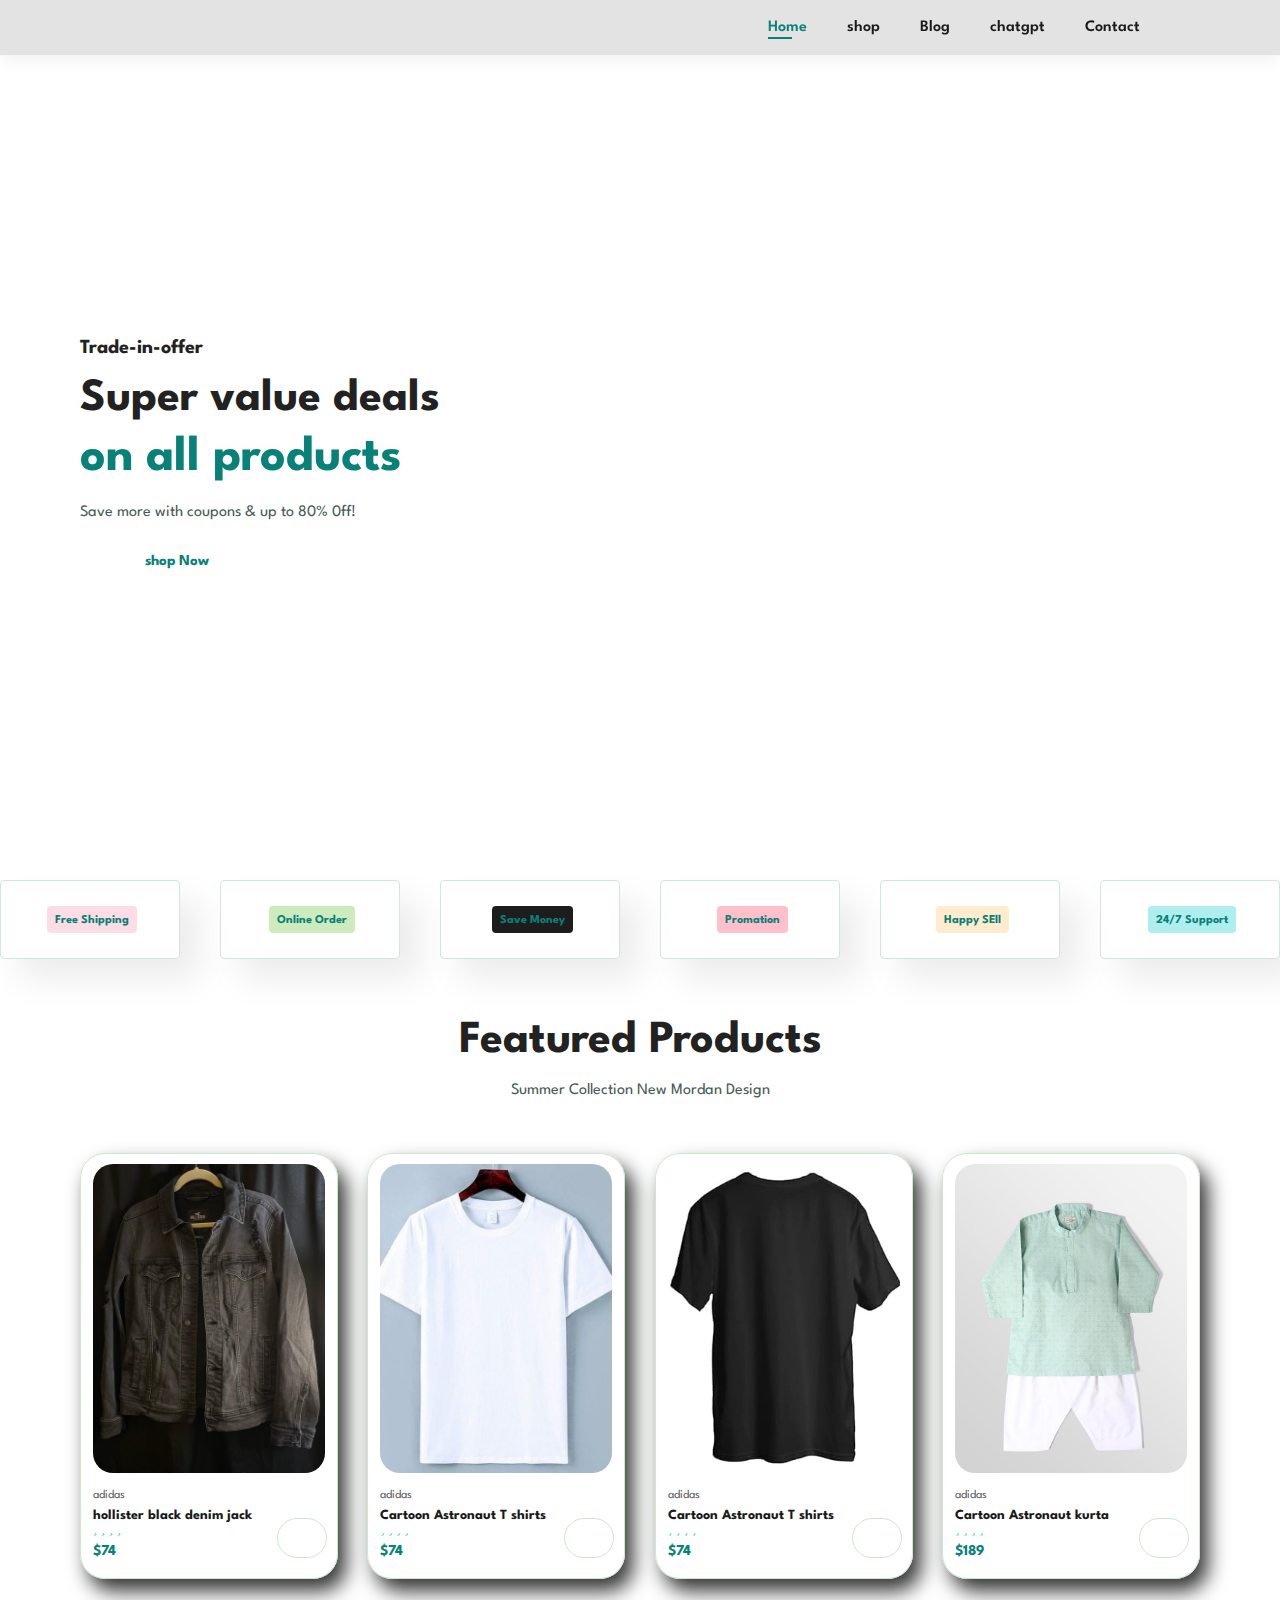
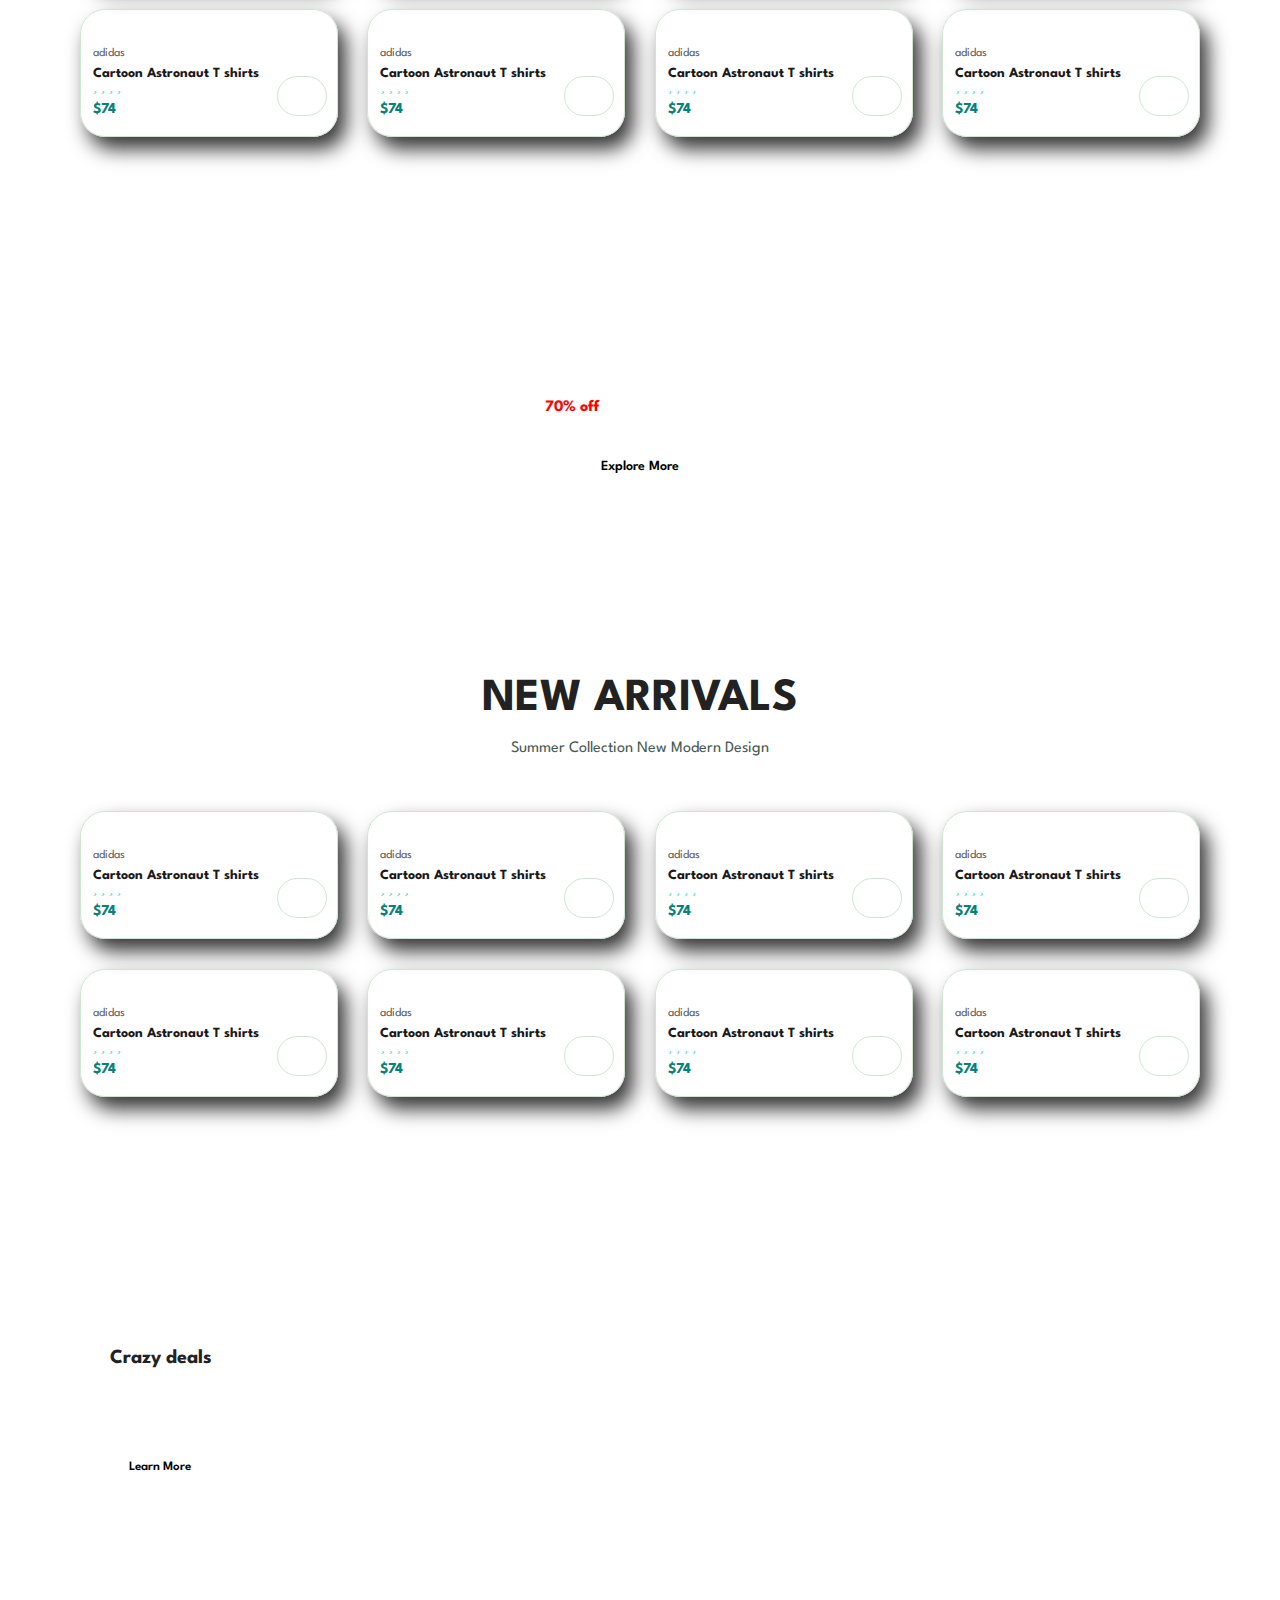
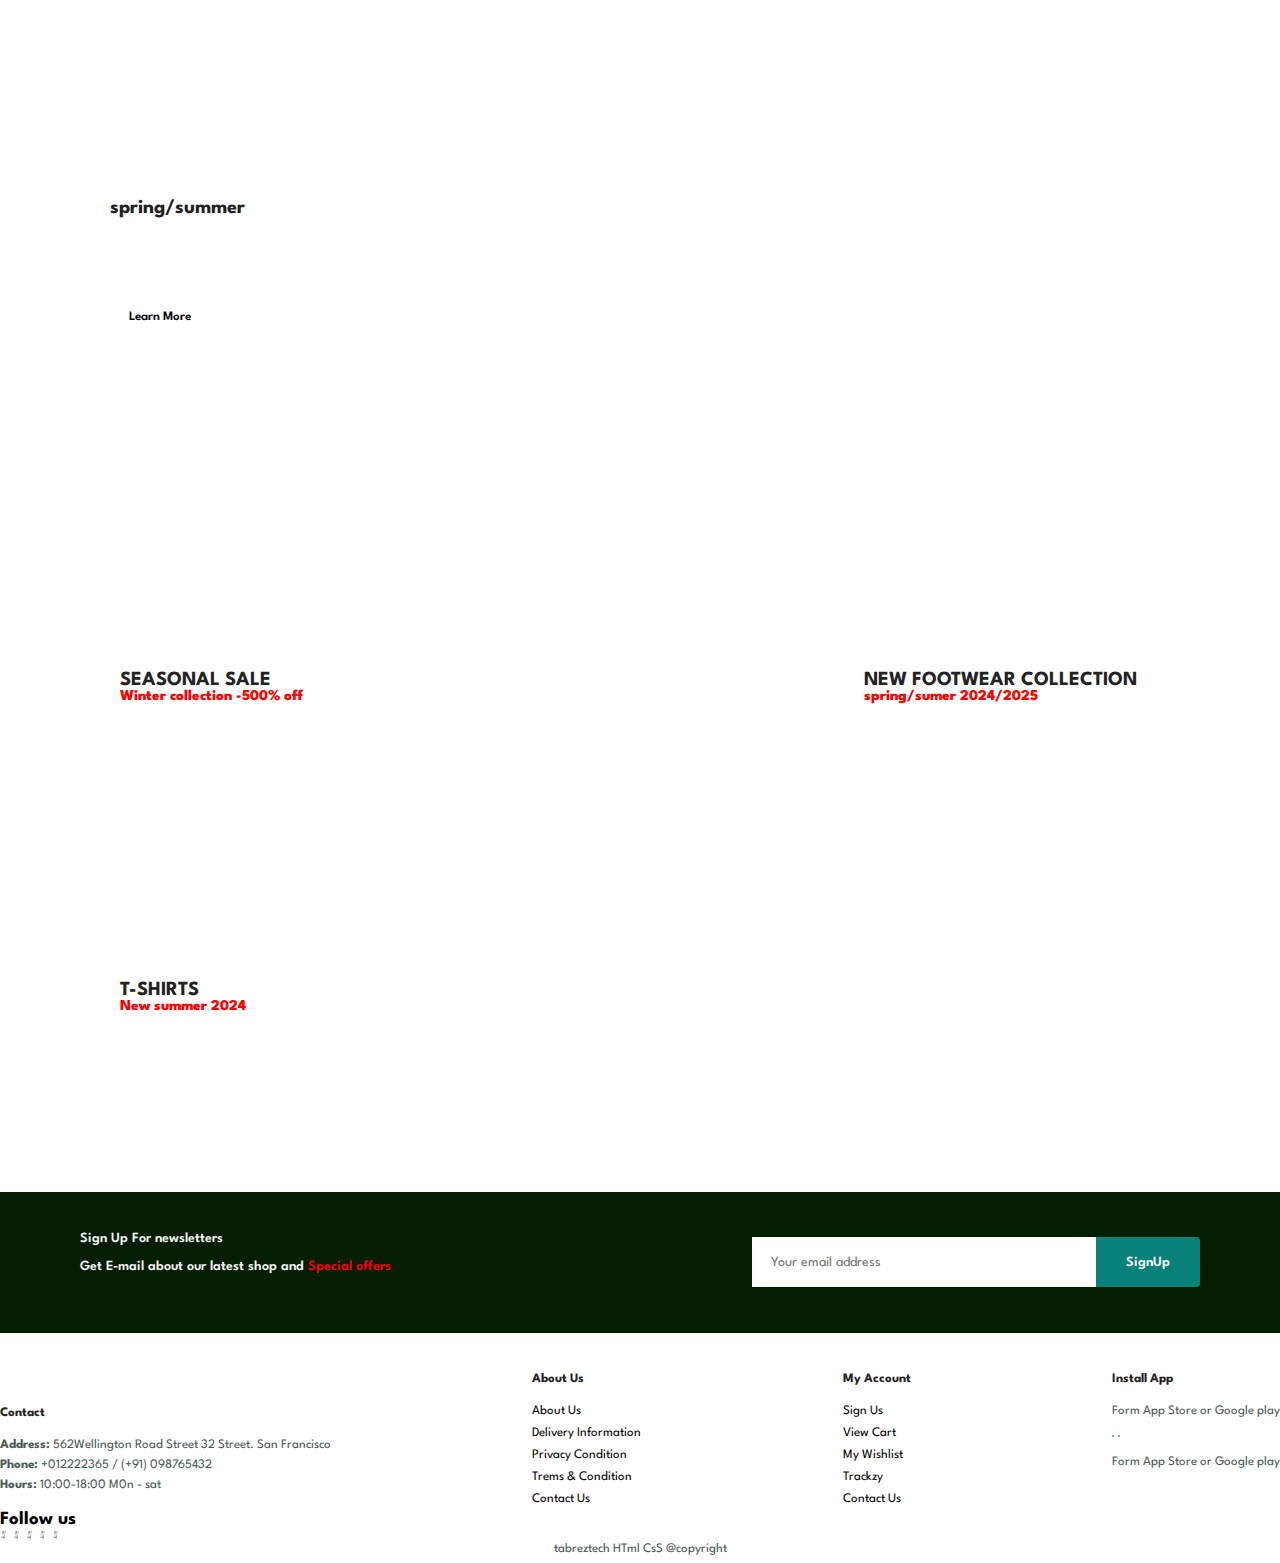
==== index.html @ 46eb77c6 "update" ====
<!DOCTYPE html>
<html lang="en">

    <head>
        <meta charset="UTF-8">
        <meta http-equiv="X-UA-Compatible" content="IE=edge">
        <meta name="viewport" content="width=device-width, initial-scale=1.0">
        <title>Ecommerce Project</title>
        <link rel="stylesheet" href="https://pro.fontawesome.com/releases/v5.10.0/css/all.css" />
        <link rel="stylesheet" href="https://cdnjs.cloudflare.com/ajax/libs/font-awesome/6.5.2/css/all.min.css" integrity="sha512-SnH5WK+bZxgPHs44uWIX+LLJAJ9/2PkPKZ5QiAj6Ta86w+fsb2TkcmfRyVX3pBnMFcV7oQPJkl9QevSCWr3W6A==" crossorigin="anonymous" referrerpolicy="no-referrer" />

        <link rel="stylesheet" href="style.css">
    </head>

    <body>
        <section id="header">
            <a href="#"><img src="img/logo.png" class="logo" alt=""></a>
            <div>
               
                <ul id="navbar">
                    <li><a class="active"  href="index.html">Home</a></li>
                    <li><a  href="shop.html">shop</a></li>
                    <li><a href="blog.html">Blog</a></li>
                    <li><a href="https://chatgpt.com/">chatgpt</a></li>
                    <li><a href="contact.html">Contact</a></li>
                    <li id="lg-back" ><a href="cart.html"><i class="fa-solid fa-cart-shopping"></i></a></li>
                    <a href="#" id="close"  ><i class="fa fa-times" >  </i></a>
                </ul>
            </div>
            <div id="mobile">
                <a href="cart.html"><i class="fa-solid fa-cart-shopping"></i></a>
                <i id="bar" class="fas fa-outdent"> </i>
            </div>
        </section>
        <section id="hero">
            <h4>Trade-in-offer</h4>
            <h2>Super value deals</h2>
            <h1>on all products</h1>
            <p>Save more with coupons & up to 80% 0ff!</p>
            <button>shop Now</button>
        </section>



        <section id="feature" class=".section-p1">
            <div class="fe-box">
                <img src="img/features/f1.png" alt="">
                <h6>Free Shipping</h6>
            </div>
            <div class="fe-box">
                <img src="img/features/f2.png" alt="">
                <h6>Online Order</h6>
            </div>
            <div class="fe-box">
                <img src="img/features/f3.png" alt="">
                <h6>Save Money</h6>
            </div>
            <div class="fe-box">
                <img src="img/features/f4.png" alt="">
                <h6>Promation</h6>
            </div>
            <div class="fe-box">
                <img src="img/features/f5.png" alt="">
                <h6>Happy SEll</h6>
            </div>
            <div class="fe-box">
                <img src="img/features/f6.png" alt="">
                <h6>24/7 Support</h6>
            </div>

        </section>

        <section id="product1" class="section-p1" >
            <h2>Featured Products</h2>
            <p>Summer Collection New Mordan Design</p>
            <div class="pro-container">
                <div class="pro" onclick="window.location.href='sproduct.html'">
                    <img src="img/products/f1.jpg" alt="">
                    <div class="des">
                        <span>adidas</span>
                        <h5>hollister black denim jack</h5>
                        <div class="star">
                            <i class="fa-solid fa-star"></i>
                            <i class="fa-solid fa-star"></i>
                            <i class="fa-solid fa-star"></i>
                            <i class="fa-solid fa-star"></i>
                            <i class="fa-regular fa-star-half-stroke"></i>
                        </div>
                        <h4>$74</h4>
                    </div>
                    <a href="#"><i class="fa-solid fa-cart-shopping cart"></i></a>
                </div>
                <div class="pro" onclick="window.location.href='tspoduct.html'"> <!--tspoduct.html-->
                    <img src="img/products/g4.jpg" alt="">
                    <div class="des">
                        <span>adidas</span>
                        <h5>Cartoon Astronaut T shirts</h5>
                        <div class="star">
                            <i class="fa-solid fa-star"></i>
                            <i class="fa-solid fa-star"></i>
                            <i class="fa-solid fa-star"></i>
                            <i class="fa-solid fa-star"></i>
                            <i class="fa-regular fa-star-half-stroke"></i>
                        </div>
                        <h4>$74</h4>
                    </div>
                    <a href="#"><i class="fa-solid fa-cart-shopping cart"></i></a>
                </div>
                <div class="pro"onclick="window.location.href='bsproduct.html'"><!--bsproduct.html-->
                    <img src="img/products/b1.jpg" alt="">
                    <div class="des">
                        <span>adidas</span>
                        <h5>Cartoon Astronaut T shirts</h5>
                        <div class="star">
                            <i class="fa-solid fa-star"></i>
                            <i class="fa-solid fa-star"></i>
                            <i class="fa-solid fa-star"></i>
                            <i class="fa-solid fa-star"></i>
                            <i class="fa-regular fa-star-half-stroke"></i>
                        </div>
                        <h4>$74</h4>
                    </div>
                    <a href="#"><i class="fa-solid fa-cart-shopping cart"></i></a>
                </div>
                <div class="pro"onclick="window.location.href='kurtaproduct.html'"> <!---kurtaproduct.html-->
                    <img src="img/products/ku1.jpg" alt="">
                    <div class="des">
                        <span>adidas</span>
                        <h5>Cartoon Astronaut kurta</h5>
                        <div class="star">
                            <i class="fa-solid fa-star"></i>
                            <i class="fa-solid fa-star"></i>
                            <i class="fa-solid fa-star"></i>
                            <i class="fa-solid fa-star"></i>
                            <i class="fa-regular fa-star-half-stroke"></i>
                        </div>
                        <h4>$189</h4>
                    </div>
                    <a href="#"><i class="fa-solid fa-cart-shopping cart"></i></a>
                </div>
                <div class="pro">
                    <img src="img/products/f5.jpg" alt="">
                    <div class="des">
                        <span>adidas</span>
                        <h5>Cartoon Astronaut T shirts</h5>
                        <div class="star">
                            <i class="fa-solid fa-star"></i>
                            <i class="fa-solid fa-star"></i>
                            <i class="fa-solid fa-star"></i>
                            <i class="fa-solid fa-star"></i>
                            <i class="fa-regular fa-star-half-stroke"></i>
                        </div>
                        <h4>$74</h4>
                    </div>
                    <a href="#"><i class="fa-solid fa-cart-shopping cart"></i></a>
                </div>
                <div class="pro">
                    <img src="img/products/f6.jpg" alt="">
                    <div class="des">
                        <span>adidas</span>
                        <h5>Cartoon Astronaut T shirts</h5>
                        <div class="star">
                            <i class="fa-solid fa-star"></i>
                            <i class="fa-solid fa-star"></i>
                            <i class="fa-solid fa-star"></i>
                            <i class="fa-solid fa-star"></i>
                            <i class="fa-regular fa-star-half-stroke"></i>
                        </div>
                        <h4>$74</h4>
                    </div>
                    <a href="#"><i class="fa-solid fa-cart-shopping cart"></i></a>
                </div>
                <div class="pro">
                    <img src="img/products/f7.jpg" alt="">
                    <div class="des">
                        <span>adidas</span>
                        <h5>Cartoon Astronaut T shirts</h5>
                        <div class="star">
                            <i class="fa-solid fa-star"></i>
                            <i class="fa-solid fa-star"></i>
                            <i class="fa-solid fa-star"></i>
                            <i class="fa-solid fa-star"></i>
                            <i class="fa-regular fa-star-half-stroke"></i>
                        </div>
                        <h4>$74</h4>
                    </div>
                    <a href="#"><i class="fa-solid fa-cart-shopping cart"></i></a>
                </div>
                <div class="pro">
                    <img src="img/products/f8.jpg" alt="">
                    <div class="des">
                        <span>adidas</span>
                        <h5>Cartoon Astronaut T shirts</h5>
                        <div class="star">
                            <i class="fa-solid fa-star"></i>
                            <i class="fa-solid fa-star"></i>
                            <i class="fa-solid fa-star"></i>
                            <i class="fa-solid fa-star"></i>
                            <i class="fa-regular fa-star-half-stroke"></i>
                        </div>
                        <h4>$74</h4>
                    </div>
                    <a href="#"><i class="fa-solid fa-cart-shopping cart"></i></a>
                </div>
            </div>
        </section>

        <section id="banner" class="section-m1">
            <h4>Repair Service</h4>
            <h2>Up to <span>70% off</span> All t-shirts & Accessories</h2>
            <button class="normal">Explore More</button>
        </section>

        <section>
            <section id="product1" class="section-p1">
                <h2>NEW ARRIVALS</h2>
                <p>Summer Collection New Modern Design</p>
                <div class="pro-container">
                    <div class="pro">
                        <img src="img/products/n1.jpg" alt="">
                        <div class="des">
                            <span>adidas</span>
                            <h5>Cartoon Astronaut T shirts</h5>
                            <div class="star">
                                <i class="fa-solid fa-star"></i>
                                <i class="fa-solid fa-star"></i>
                                <i class="fa-solid fa-star"></i>
                                <i class="fa-solid fa-star"></i>
                                <i class="fa-regular fa-star-half-stroke"></i>
                            </div>
                            <h4>$74</h4>
                        </div>
                        <a href="#"><i class="fa-solid fa-cart-shopping cart"></i></a>
                    </div>
                    <div class="pro">
                        <img src="img/products/n2.jpg" alt="">
                        <div class="des">
                            <span>adidas</span>
                            <h5>Cartoon Astronaut T shirts</h5>
                            <div class="star">
                                <i class="fa-solid fa-star"></i>
                                <i class="fa-solid fa-star"></i>
                                <i class="fa-solid fa-star"></i>
                                <i class="fa-solid fa-star"></i>
                                <i class="fa-regular fa-star-half-stroke"></i>
                            </div>
                            <h4>$74</h4>
                        </div>
                        <a href="#"><i class="fa-solid fa-cart-shopping cart"></i></a>
                    </div>
                    <div class="pro">
                        <img src="img/products/n3.jpg" alt="">
                        <div class="des">
                            <span>adidas</span>
                            <h5>Cartoon Astronaut T shirts</h5>
                            <div class="star">
                                <i class="fa-solid fa-star"></i>
                                <i class="fa-solid fa-star"></i>
                                <i class="fa-solid fa-star"></i>
                                <i class="fa-solid fa-star"></i>
                                <i class="fa-regular fa-star-half-stroke"></i>
                            </div>
                            <h4>$74</h4>
                        </div>
                        <a href="#"><i class="fa-solid fa-cart-shopping cart"></i></a>
                    </div>
                    <div class="pro">
                        <img src="img/products/n4.jpg" alt="">
                        <div class="des">
                            <span>adidas</span>
                            <h5>Cartoon Astronaut T shirts</h5>
                            <div class="star">
                                <i class="fa-solid fa-star"></i>
                                <i class="fa-solid fa-star"></i>
                                <i class="fa-solid fa-star"></i>
                                <i class="fa-solid fa-star"></i>
                                <i class="fa-regular fa-star-half-stroke"></i>
                            </div>
                            <h4>$74</h4>
                        </div>
                        <a href="#"><i class="fa-solid fa-cart-shopping cart"></i></a>
                    </div>
                    <div class="pro">
                        <img src="img/products/n5.jpg" alt="">
                        <div class="des">
                            <span>adidas</span>
                            <h5>Cartoon Astronaut T shirts</h5>
                            <div class="star">
                                <i class="fa-solid fa-star"></i>
                                <i class="fa-solid fa-star"></i>
                                <i class="fa-solid fa-star"></i>
                                <i class="fa-solid fa-star"></i>
                                <i class="fa-regular fa-star-half-stroke"></i>
                            </div>
                            <h4>$74</h4>
                        </div>
                        <a href="#"><i class="fa-solid fa-cart-shopping cart"></i></a>
                    </div>
                    <div class="pro">
                        <img src="img/products/n6.jpg" alt="">
                        <div class="des">
                            <span>adidas</span>
                            <h5>Cartoon Astronaut T shirts</h5>
                            <div class="star">
                                <i class="fa-solid fa-star"></i>
                                <i class="fa-solid fa-star"></i>
                                <i class="fa-solid fa-star"></i>
                                <i class="fa-solid fa-star"></i>
                                <i class="fa-regular fa-star-half-stroke"></i>
                            </div>
                            <h4>$74</h4>
                        </div>
                        <a href="#"><i class="fa-solid fa-cart-shopping cart"></i></a>
                    </div>
                    <div class="pro">
                        <img src="img/products/n7.jpg" alt="">
                        <div class="des">
                            <span>adidas</span>
                            <h5>Cartoon Astronaut T shirts</h5>
                            <div class="star">
                                <i class="fa-solid fa-star"></i>
                                <i class="fa-solid fa-star"></i>
                                <i class="fa-solid fa-star"></i>
                                <i class="fa-solid fa-star"></i>
                                <i class="fa-regular fa-star-half-stroke"></i>
                            </div>
                            <h4>$74</h4>
                        </div>
                        <a href="#"><i class="fa-solid fa-cart-shopping cart"></i></a>
                    </div>
                    <div class="pro">
                        <img src="img/products/n8.jpg" alt="">
                        <div class="des">
                            <span>adidas</span>
                            <h5>Cartoon Astronaut T shirts</h5>
                            <div class="star">
                                <i class="fa-solid fa-star"></i>
                                <i class="fa-solid fa-star"></i>
                                <i class="fa-solid fa-star"></i>
                                <i class="fa-solid fa-star"></i>
                                <i class="fa-regular fa-star-half-stroke"></i>
                            </div>
                            <h4>$74</h4>
                        </div>
                        <a href="#"><i class="fa-solid fa-cart-shopping cart"></i></a>
                    </div>
                </div>
            </section>
        </section>


        <section id="sm-banner" class="section-p1">
            <div class="banner-box">
                <h4>Crazy deals</h4>
                <h2>buy 1 get 1 free</h2>
                <span>the best classic dress is on sale care</span>
                <button class="white">Learn More</button>
            </div>
            <div class="banner-box banner-box2">
                <h4>spring/summer</h4>
                <h2>upcoming season</h2>
                <span>the best classic dress is on sale care</span>
                <button class="white">Learn More</button>
            </div>
        </section>

        <section id="banner-3">
            <div class="banner-box">
                <h4>SEASONAL SALE</h4>
                <H3>Winter collection -500% off</H3>
            </div>
            <div class="banner-box banner-box2">
                <h4>NEW FOOTWEAR COLLECTION</h4>
                <H3>spring/sumer 2024/2025</H3>
            </div>
            <div class="banner-box banner-box3">
                <h4>T-SHIRTS</h4>
                <H3>New summer 2024</H3>
            </div>
        </section>


        <section id="newsletters" class="section-p1 section-m1">
            <div class="newstext">
                <h4>Sign Up For newsletters</h4>
                <p>Get E-mail about our latest shop and <span>Special offers</span></p>
            </div>
            <div class="form">
                <input type="text" placeholder="Your email address">
                <button class="normal">SignUp</button>
            </div>
        </section>

        <footer>
            <div>
                <img class="logo" src="img/logo.png" alt="">
                <h4>Contact</h4> 
                <p> <strong>Address:</strong> 562Wellington Road Street 32 Street. San Francisco </p>
                <p><Strong>Phone:</Strong> +012222365 / (+91) 098765432</p>
                <p> <strong>Hours:</strong> 10:00-18:00 M0n - sat</p>
                <div class="follow">
                    <h3>Follow us</h3>
                    <div class="icon" >
                        <a href=""><i class="fa-brands fa-facebook"></i></a>
                        <a href=""><i class="fa-brands fa-instagram"></i></a>
                        <a href=""><i class="fa-brands fa-twitter"></i></a>
                        <a href=""><i class="fa-brands fa-snapchat"></i></a>
                        <a href="https://www.youtube.com/channel/UCc64p3wVT55ITzS4AtQ1R8g/videos"><i class="fa-brands fa-youtube"></i></a>
                    </div>
                </div>
            </div>
            <div class="col">
                <h4>About Us</h4>
                <a href="#">About Us</a>
                <a href="">Delivery Information</a>
                <a href="">Privacy Condition</a>
                <a href="">Trems & Condition</a>
                <a href="">Contact Us</a>
            </div>

            <div class="col">
                <h4>My Account</h4>
                <a href="#">Sign Us</a>
                <a href="">View Cart</a>
                <a href="">My Wishlist</a>
                <a href="">Trackzy</a>
                <a href="">Contact Us</a>
            </div>

            <div class="col install">
                <h4>Install App</h4>
                <p>Form App Store or Google play</p>
                <div class="row">
                    <img src="img/pay/app.jpg" alt="">
                    <img src="img/pay/play.jpg" alt="">
                </div>
                <p>Form App Store or Google play</p>
                <img src="img/pay/pay.png" alt="">
            </div>

            <div class="copyright">
                <p>tabreztech HTml CsS  @copyright</p>
            </div>
        </footer>
      
        <script src="scripts.js"></script>
    </body>
</html>
---- style.css ----
@import url("https://fonts.googleapis.com/css2?family=Spartan:wght@100;200;300;400;500;600;700;800;900&display=swap");
* {
  margin: 0;
  padding: 0;
  box-sizing: border-box;
  font-family: "Spartan", sans-serif;
}

html {
  scroll-behavior: smooth;
}

/* Global Styles */

h1 {
  font-size: 50px;
  line-height: 64px;
  color: #222;
}

h2 {
  font-size: 46px;
  line-height: 54px;
  color: #222;
}

h4 {
  font-size: 20px;
  color: #222;
}

h6 {
  font-weight: 700;
  font-size: 12px;
}

p {
  font-size: 16px;
  color: #465b52;
  margin: 15px 0 20px 0;
}

.section-p1 {
  padding: 40px 80px;
}

.section-m1 {
  margin: 40px 0;
}
button.normal {
  font-size: 14px;
  font-weight: 600;
  padding: 15px 30px;
  color: #000;
  background-color: white;
  border-radius: 4px;
  cursor: pointer;
  border: none;
  outline: none;
  transition: 0.2s;
}
button.white {
  font-size: 13px;
  font-weight: 600;
  padding: 11px 18px;
  color: #000;
  background-color:transparent;
  cursor: pointer;
  border: 1px solid #fff;
  outline: none;
  transition: 0.2s;
}

body {
  width: 100%;
}
/* ---------  header start   --------*/
#header {
  display: flex;
  align-items: center;
  justify-content: space-between;
  padding: 20px 80px;
  background: #e3e3e3;
  box-shadow: 0 5px 15px rgba(0, 0, 0, 0.06) ;
  z-index: 999;
  position: sticky;
  top: 0;
  left: 0;
}
#navbar {
  display: flex;
  align-items:center;
  justify-content: center;
  
}

#navbar li {
  list-style: none;
  padding: 0 20px;
  position: relative;
}
#navbar li a{
  text-decoration: none;
  font-size: 16px;
  font-weight: 600;
  color: #1a1a1a;
  transition: 0.3s ease;
}
#navbar li a:hover,
#navbar li a.active{
  color: #088178;
}
#navbar li a.active::after,
#navbar li a:hover::after {
  content: " ";
  width: 30%;
  height: 2px;
  background: #088178;
  position: absolute;
  bottom: -4px;
  left: 20px;
}

#mobile {
  display: none;
  align-items: center;

}
#close{
  display: none;
}
/* -------- end the header -------------*/
/*-------------------------------------------------------------------*/
/* ---------- start home page ---------*/


/*------ start the hero section -------*/
#hero {
  background-image: url(img/hero4.png);
  height: 90vh;
  width: 100%;
  background-size: cover;
  background-position: top 25% right 0;
  padding: 0 80px;
  display: flex;
  flex-direction: column;
  align-items: flex-start;
  justify-content: center;
}
#hero h4{
  padding-bottom: 15px;
}
#hero h1 {
  color: #088178;
}
#hero button {
  background-image: url(img/button.png);
  background-color: transparent;
  color: #088178;
  border: 0;
  padding: 14px 80px 14px 65px;
  background-repeat: no-repeat;
  cursor: pointer;
  font-weight: 700;
  font-size: 15px;
}
/*----------------fe box support -------------*/
#feature .fe-box {
  width: 180px;
  text-align: center;
  padding: 25px 15px;
  box-shadow: 20px 20px 34px rgba(0, 0, 0, 0.08);
  border: 1px solid #cce7de;
  border-radius: 4px;
  margin: 15px 0;
}
#feature .fe-box:hover {
  box-shadow: 10px 10px 54px rgba(70, 62, 221, 0.1);
}
feature .fe-box img{
  width: 100%;
  margin-bottom: 10px;
}
#feature .fe-box h6{
  display: inline-block;
  padding: 9px 8px 6px 8px;
  line-height: 1;
  border-radius: 4px;
  color: #088178;
  background-color: #fddde4;
}
/*------------feature product ---------------*/
#feature {
  display: flex;
  text-align: center;
  justify-content: space-between;
  flex-wrap: wrap;
}
#feature .fe-box:nth-child(2) h6 {
  background-color: #cdebbc;
}
#feature .fe-box:nth-child(3) h6 {
  background-color: #1d1d1d;
}
#feature .fe-box:nth-child(4) h6 {
  background-color: pink;
}
#feature .fe-box:nth-child(5) h6 {
  background-color: blanchedalmond;
}
#feature .fe-box:nth-child(6) h6 {
  background-color: paleturquoise;
}

#product1 {
  text-align: center;
}
#product1 .pro {
  width: 23%;
  min-width: 250px;
  padding: 10px 12px;
  border: 1px solid #cce7d0;
  border-radius: 25px;
  cursor: pointer;
  box-shadow: 8px 12px 20px rgba(0, 0, 0, 0.8);
  margin: 15px 0;
  transition: 0.3 ease;
  position: relative;
}
#product1 .pro:hover{
  box-shadow: 20px 10px 20px rgba(0, 0, 0, 0.6);
}
#product1 .pro img {
  width: 100%;
  border-radius: 20px;
}
#product1 .pro .des {
  text-align: start;
  padding: 10px 0;
}
#product1 .pro .des span {
  color: #606060;
  font-size: 12px;
}
#product1 .pro .des h5{
  padding-top: 7px;
  color: #1a1a1a;
  font-size: 14px;
}
#product1 .pro .des i{
  font-size: 12px;
  color:rgb(36, 208, 176);
}
#product1 .pro .des h4{
  padding-top: 7px;
  font-size: 15px;
  font-weight: 700;
  color: #088178;
}
#product1 .pro .cart{
  width: 50px;
  height: 40px;
  line-height: 40px;
  border-radius: 50px;
  font-weight: 600;
  color: #088178;
  border: 1px solid #cce7d0;
  position: absolute;
  bottom: 20px;
  right: 10px;
}
#product1 .pro-container {
  display: flex;
  justify-content: space-between;
  padding-top: 20px;
  flex-wrap: wrap;
}

/*   banner start --------------- */

#banner {
  display: flex;
  flex-direction: column;
  justify-content: center;
  align-items: center;
  text-align: center;
  background-image: url(img/banner/b2.jpg);
  width: 100%;
  height: 40vh;
  background-size: cover;
  background-position: center;
}
#banner h2 {
  color: white;
  font-size: 16px;
  padding: 10px 0;
}
#banner h2 span{
  color: red;
}
#banner h4 {
  color: white;
  font-size: 16px;
  padding: 10px 0;
}
#banner button:hover{
  background-color: #088178;
  color: red;
}

/*----------------sm banner -----------*/
#sm-banner .banner-box{
  display: flex;
  flex-direction: column;
  justify-content: center;
  align-items: flex-start;
  background-image: url(img/banner/b17.jpg);
  min-width: 580px;
  height: 50vh;
  background-size: cover;
  background-position: center;
  padding: 30px;
}
#sm-banner {
  display: flex;
  justify-content: space-between;
  flex-wrap: wrap;
}
#sm-banner h2 {
  color: #fff;
  font-size: 28px;
  font-weight: 800;
}
#sm-banner span {
  color: #fff;
  font-size: 14px;
  font-weight: 500;
  padding-bottom: 15px;
}
#sm-banner .banner-box:hover button {
  background-color: #088178;
  border: solid red;
}
#sm-banner .banner-box2 {
  background-image: url(img/banner/b10.jpg);
}

/* banner 3 */
#banner-3 .banner-box{
  display: flex;
  flex-direction: column;
  justify-content: center;
  align-items: flex-start;
  background-image: url(img/banner/b7.jpg);
  min-width: 30%;
  height: 30vh;
  background-size: cover;
  background-position: center;
  padding: 20px;
  margin: 20px;
}
#banner-3 h2{
  color: #fff;
  font-weight: 900;
  font-size: 22px;
}
#banner-3 h3{
  color: red;
  font-weight: 800;
  font-size: 15px;
}
#banner-3 {
  display: flex;
  justify-content: space-between;
  flex-wrap: wrap;
  padding: 0 80px;
}
#banner-3 .banner-box2{
  background-image: url(img/banner/b4.jpg);
}
#banner-3 .banner-box3{
  background-image: url(img/banner/b18.jpg);
}

/* ----------------------  start newsletters ---------------------*/

#newsletters {
  display: flex;
  justify-content: space-between;
  flex-wrap: wrap;
  align-items: center;
  background-image: url(img/banner/b14.png);
  background-repeat: no-repeat;
  background-position: 20% 30%;
  background-color: #041e04;
}
#newsletters h4{
  font-size: 14px;
  font-weight: 600;
  color: whitesmoke;
}
#newsletters p{
  font-size: 14px;
  font-weight: 600;
  color: whitesmoke;
}
#newsletters span{
  color: red;
}
#newsletters input {
  height: 3.125rem;
  padding: 0 1.25em;
  font-size: 14px;
  width: 100%;
  border: 1px solid transparent;
  outline: none;
  border-top-right-radius: 0;
  border-bottom-right-radius: 0
}
#newsletters button{
  background-color: #088178;
  color: white;
  white-space: nowrap;
  border-top-left-radius: 0;
  border-bottom-left-radius: 0
}
#newsletters .form {
  display: flex;
  width: 40%;
}

/*     main footer   start         */
footer {
  display: flex;
  flex-wrap: wrap;
  justify-content: space-between;
}
footer .col {
  display: flex;
  flex-direction: column;
  align-items: flex-start;
  margin-bottom: 20px;
}
footer .logo{
  margin-bottom: 30px;
}
footer h4{
  font-size: 13px;
  padding-bottom: 20px;
}
footer p{
  font-size: 13px;
  margin: 0 0 8px 0;
}
footer a{
  font-size: 13px;
  text-decoration: none;
  color: #000;
  margin-bottom: 10px;
}
footer .follow {
  margin-top: 20px;
}
footer .follow i {
  color: gray;
  padding-right: 4px;
  cursor: pointer;
}
footer .install .row img {
  border: 1px solid #088178;
  border-radius: 6px;
}
footer .install img{
  margin: 10px 0 15px 0;
}
footer .copyright {
  width: 100%;
  text-align: center;
}

footer a:hover{
  color: red;
}

footer .icon i:hover{
  color: red;
}


/* ---------------------  shop section start -------------------------- ----------------------------------*/

#stayhome{
  background-image: url(img/banner/b1.jpg);
  width: 100%;
  height: 40vh;
  background-size: cover;
  display: flex;
  justify-content: center;
  align-items: center;
  flex-direction: column;
  padding: 10px;
}
#stayhome h1{
  color: white;
}
#stayhome p{
  color: pink;
}
#stayhome p span {
  color: red;
}

#pagesetion{
  text-align: center;
}
#pagesetion a {
  text-decoration: none;
  background-color: #088178;
  padding: 15px 20px;
  border-radius: 4px;
  color: white;
  font-weight: 600;
  font-size: x-large;
}
#detailsproduct .single-pro-det{
  width: 40%;
  margin-right: 5opx;
}

#small-img-group{
  display: flex;
  justify-content: space-between;

}
.small-img-col{
  padding: 5px;
  flex-basis: 100%;
  cursor: pointer;
}
#detailsproduct{
  display: flex;
  margin-top: 20px;
}
#detailsproduct .single-pro-bio{
  width: 50%;
  padding-top: 30px;
  padding-left: 30px;
}
#detailsproduct .single-pro-bio h4{
  padding: 40px 0 20px 0;
}
#detailsproduct .single-pro-bio h2{
  font-size: 26px;
}
#detailsproduct .single-pro-bio select{
  display: block;
  padding: 5px 10px;
  margin-bottom: 10px;
}

#detailsproduct .single-pro-bio button{
  background-color: #088178;
  color: white;
}
#detailsproduct .single-pro-bio input{
  width: 50px;
  height: 47px;
  padding-left: 10px;
  font-size: 16px;
  margin-top: 10px;
}
#detailsproduct .single-pro-bio input:focus {
  outline: none;
}
#detailsproduct .single-pro-bio span{
  line-height: 25px;
}

/*----------------------- blog page start ----------------*/

.blog-header{
  background-image: url(img/banner/b19.jpg);
  width: 100%;
  height: 40vh;
  background-size: cover;
  display: flex;
  justify-content: center;
  align-items: center;
  flex-direction: column;
  padding: 10px;
}

#blog{
  padding: 150px 0 150px 150px;
}
#blog .blog-box{
  display: flex;
  align-items: center;
  width: 100%;
  position: relative;
  padding-bottom: 90px;
}
#blog .blog-img{
  width: 50%;
  margin-right: 40px;
}
#blog img{
  width: 100%;
  height: 40vh;
  object-fit: cover;
}

#blog .blog-details{
  width: 50%;
}

#blog .blog-details a{
  text-decoration: none;
  font-size: 12px;
  color: black;
  font-weight: 700;
  transition: 0.3s;

}
#blog .blog-details a::after{
 content: "";
 width: 50px;
 height: 1px;
 background-color:red;
 position: absolute;
 margin-top: 20px;
}
#blog .blog-details a:hover{
  color: #088178;

}
#blog .blog-details a:hover::after{
  color: #088178;

}
#blog .blog-box h1{
  position: absolute;
  top: -40px;
  left: 0;
  font-size: 70px;
  font-weight: 700;
  color: whitesmoke;
  z-index: -9;
}

/* ---------- contact sec--------------------*/




#lets-talks{
  background-image: url(img/banner/b19.jpg);
  width: 100%;
  height: 40vh;
  background-size: cover;
  display: flex;
  justify-content: center;
  align-items: center;
  flex-direction: column;
  padding: 10px;
}
.contac-details{
  display: flex;
  align-items: center;
  justify-content: space-between;
}

.contac-details #details-left{
  width: 40%;
  padding: 30px 0 30px 20px;
  
}
.contac-details #details-left span,  
#form-det form span{
  font-size: 12px;
}
.contac-details #details-left h2{
  font-size: 26px;
  line-height: 35px;
  padding: 20px 0;
}
.contac-details #details-left h3{
  font-size: 15px;
}
.contac-details #details-left li{
  list-style: none;
  padding: 20px 0;
  display: flex;
}
.contac-details #details-left li i{
 font-size: 14px;
 padding-right: 30px;
}
.contac-details #details-left li p{
  margin: 0;
  font-size: 14px;
 }

 .contac-details .map{
  width: 55%;
  height: 400px;
 }
 .contac-details .map i{
  width: 100%;
  height: 100%;
 }

 #form-det{
  display: flex;
  justify-content: space-between;
  margin: 30px;
  padding: 80px;
  border: 1px solid #088178;
 }
 #form-det form {
  width: 65%;
  display: flex;
  flex-direction: column;
  align-items: flex-start;
  margin: 20px;
 }
 #form-det form input,
 #form-det form textarea{
  width: 100%;
  padding: 12px 15px;
  overflow: none;
  margin-bottom: 20px;
  border: 1px solid #088178;
 }

 #form-det form button{
  background-color: #088178;
  color: white;
 }
 #form-det .people div{
  display: flex;
  flex-direction: column;
  align-items: flex-start;
  flex-direction: column;
  width: 100%;
  height: 40%;
  object-fit: cover;
  margin-right: 5px;
 }
 #form-det .people div p{
  margin: 0;
  font-size: 13px;
  line-height: 25px;
 }

 #form-det .fine-me{
  color: #088178;
 }






@media (max-width:799px) {
  .section-p1 {
    padding: 40px 80px;
  }
  #navbar {
    display: flex;
    flex-direction: column;
    align-items: center;
    justify-content: flex-start;
    position: fixed;
    top: 0;
    right: -300px;
    width: 300px;
    height: 100vh;
    background-color: #E3E6F3;
    box-shadow: 0 40px 60px rgba(0, 0, 0, 0.1);
    padding: 80px 0 0 10px;
    transition: 0.3s;
}
#navbar li{
  margin-bottom: 25px;
}
#navbar.active{
  right: 0px;
}

#mobile {
  display: flex;
  align-items: center;

}
#mobile i {
  color: red;
  font-size: 24px;
  padding-left: 20px;
}

#close{
  display: inline;
  position: absolute;
  top: 30px;
  left: 30px;
  color: red;
  font-size: 24px;
}
#lg-back{
  display: none;
}
#hero{
  height: 70vh;
  padding: 0 80px;
  background-position: top 30% right 30%;
}
#feature {
  justify-content:center ;
}
#feature .fe-box{
  margin: 15px 15px;
}
#product1 .pro-container{
  justify-content: center;
}
#product .pro{
  margin: 15px ;
}
#banner{
  height: 20vh;
}
#sm-banner .banner-box{
  height: 30vh;
  width: 100%;

}
#banner3{
  padding: 0 40px;
}
#banner3 .banner-box{
  width: 28%;
}
#newsletter .form{
  width: 70%;
}
}

@media (max-width:477px) {
  .section-p1 {
    padding: 20px;
  }
  #header{
    padding: 10px 30px;
  }
  h1 {
font-size: 38px;
  }
  h2 {
    font-size: 32px;
      }
#hero{
  padding: 0 20px;
  background-position: 55%;
}
#feature {
  justify-content:space-between ;
}
#feature .fe-box{
  margin: 155px;
  margin: 0 0 15px 0;
}
#product .pro{
  width: 100%;
}
#banner{
  height: 40vh;
}
#sm-banner .banner-box{
  display: flex;
  flex-direction: column;
  justify-content: center;
  align-items: flex-start;
  min-width: 320px;
  height: 50vh;
  background-size: cover;
  background-position: center;
  padding: 30px;
} /*
#sm-banner .banner-box{
  height: 40vh;
}*/
#sm-banner .banner-box2{
  margin-top: 20px;
}
#banner3{
  padding: 0 20px;
}
#banner3 .banner-box{
  width: 100%;
}
#newsletter{
  padding: 40px 20px;
}
#newsletter .form{
  width: 100%;
}
#footer .coyright{
  text-align: start;
}
#detailsproduct{
  display: flex;
  flex-direction: column;
}
#detailsproduct .single-pro-det{
  width: 100%;
  margin-right: 0px;
}
#detailsproduct .single-pro-bio{
  width: 100%;
  margin-top: 30px;
}
/*   -------start blog----*/
#blog .blog-box{
  display: flex;
  flex-direction: column;
  align-items: flex-start;
}
#blog {
  padding: 100px 20px 0 20px;
}
#blog .blog-img{
  width: 100%;
  margin-right: 0px;
  margin-bottom: 30px;
}
#blog .blog-details{
  width: 100%;
}

/*    ---------------  contact resonsive ---------------*/
.contac-details{
  flex-direction: column;
}

.contac-details #details-left{
  width: 100%;
  margin-bottom: 30px;
 
}
 #form-det{
  margin: 10px;
  padding: 30px 10px;
  flex-wrap: wrap;
 }
 #form-det form {
  width: 100%;
  margin: 30px;
 }
 #form-det .people div{
 margin-top: 20px;
 }
 .contac-details .map{
  width: 100%;
  height: 100%;
  margin-left: 30px;
 }
 .contac-details .map i{
  width: 100%;
  height: 100%;
 }
}
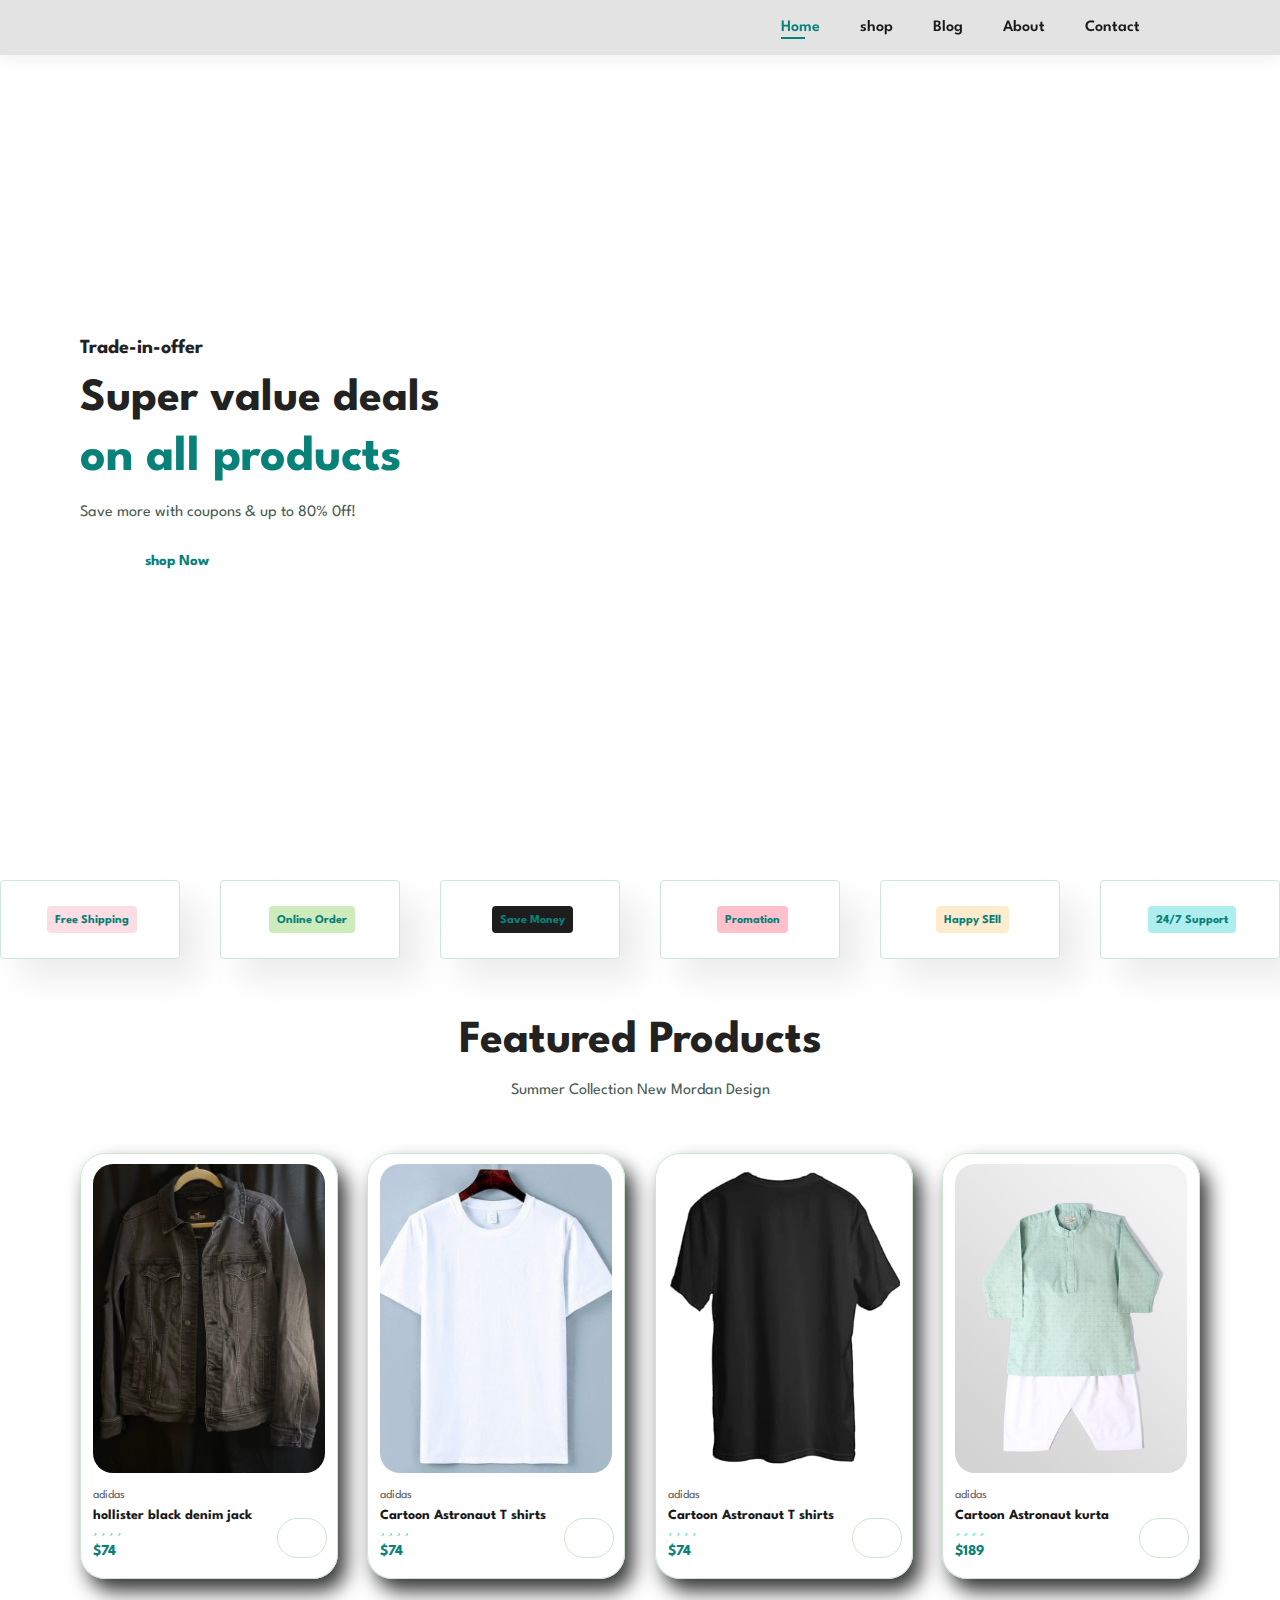
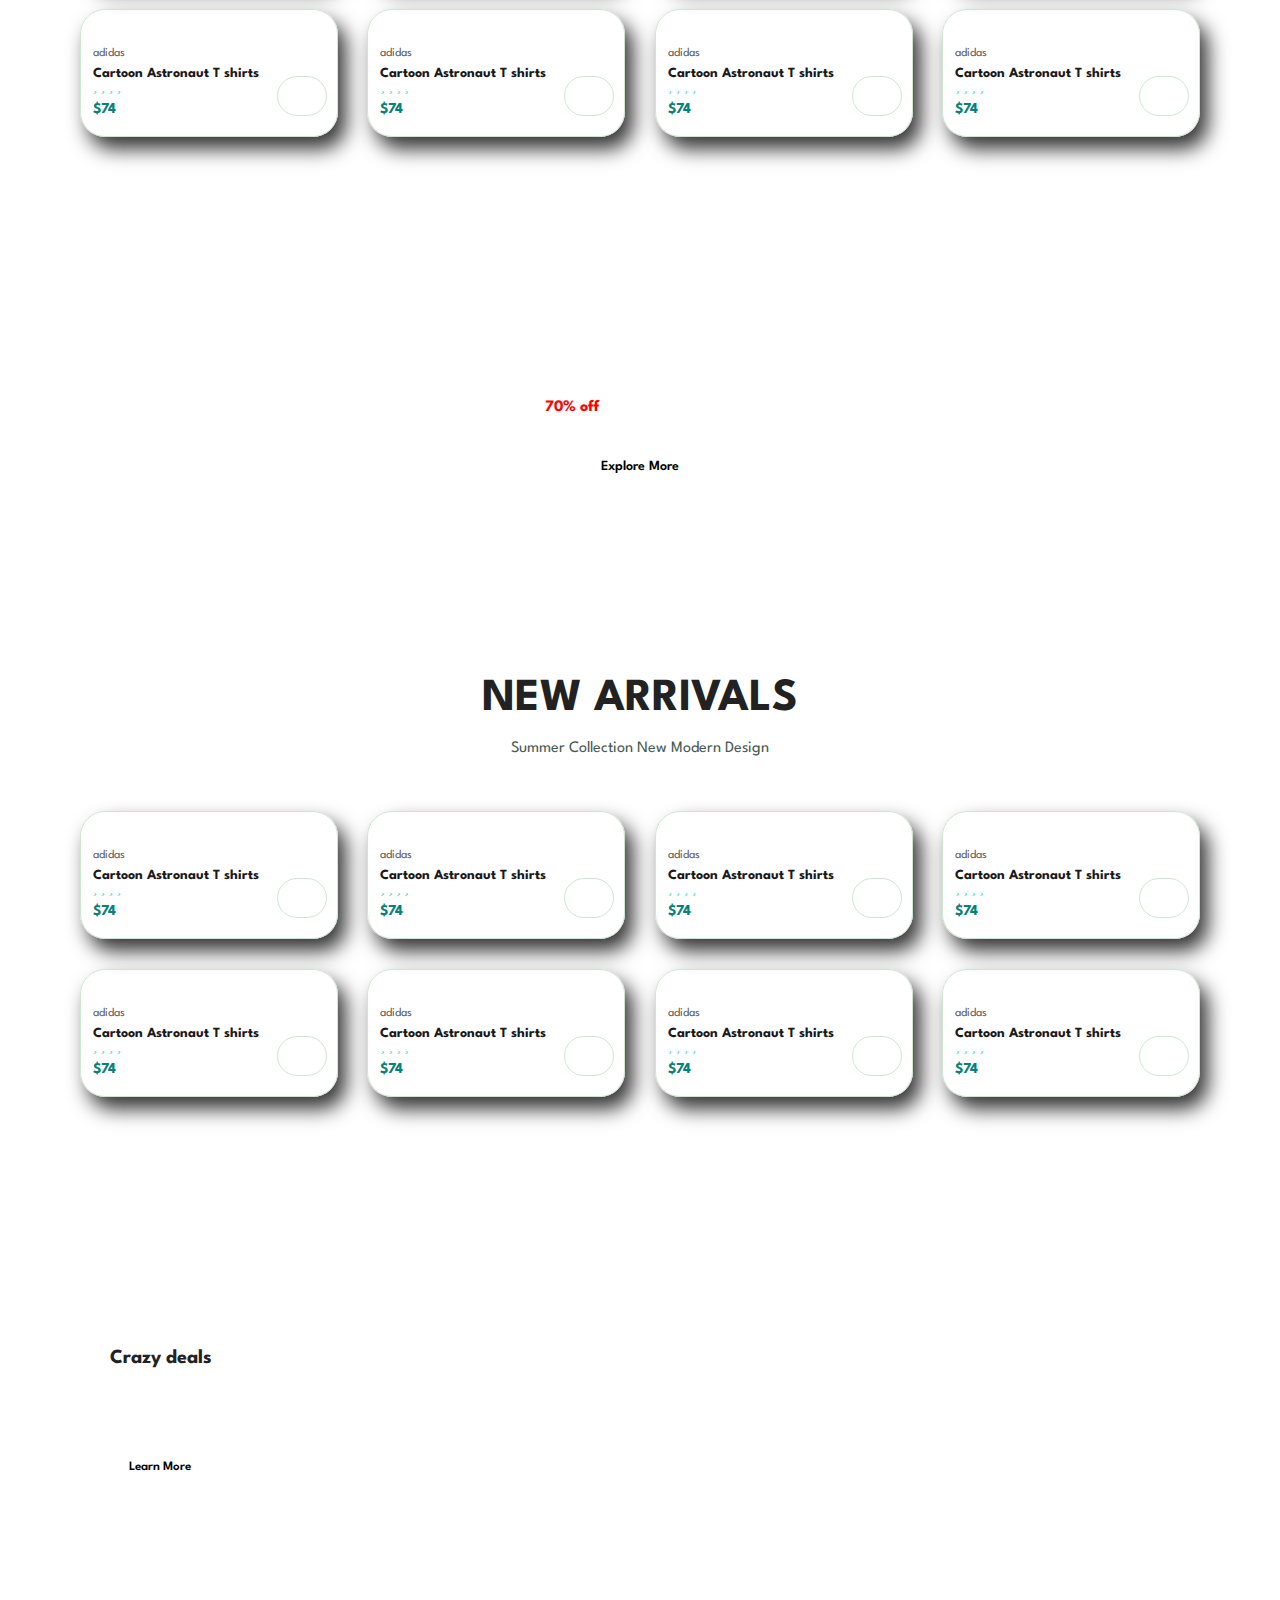
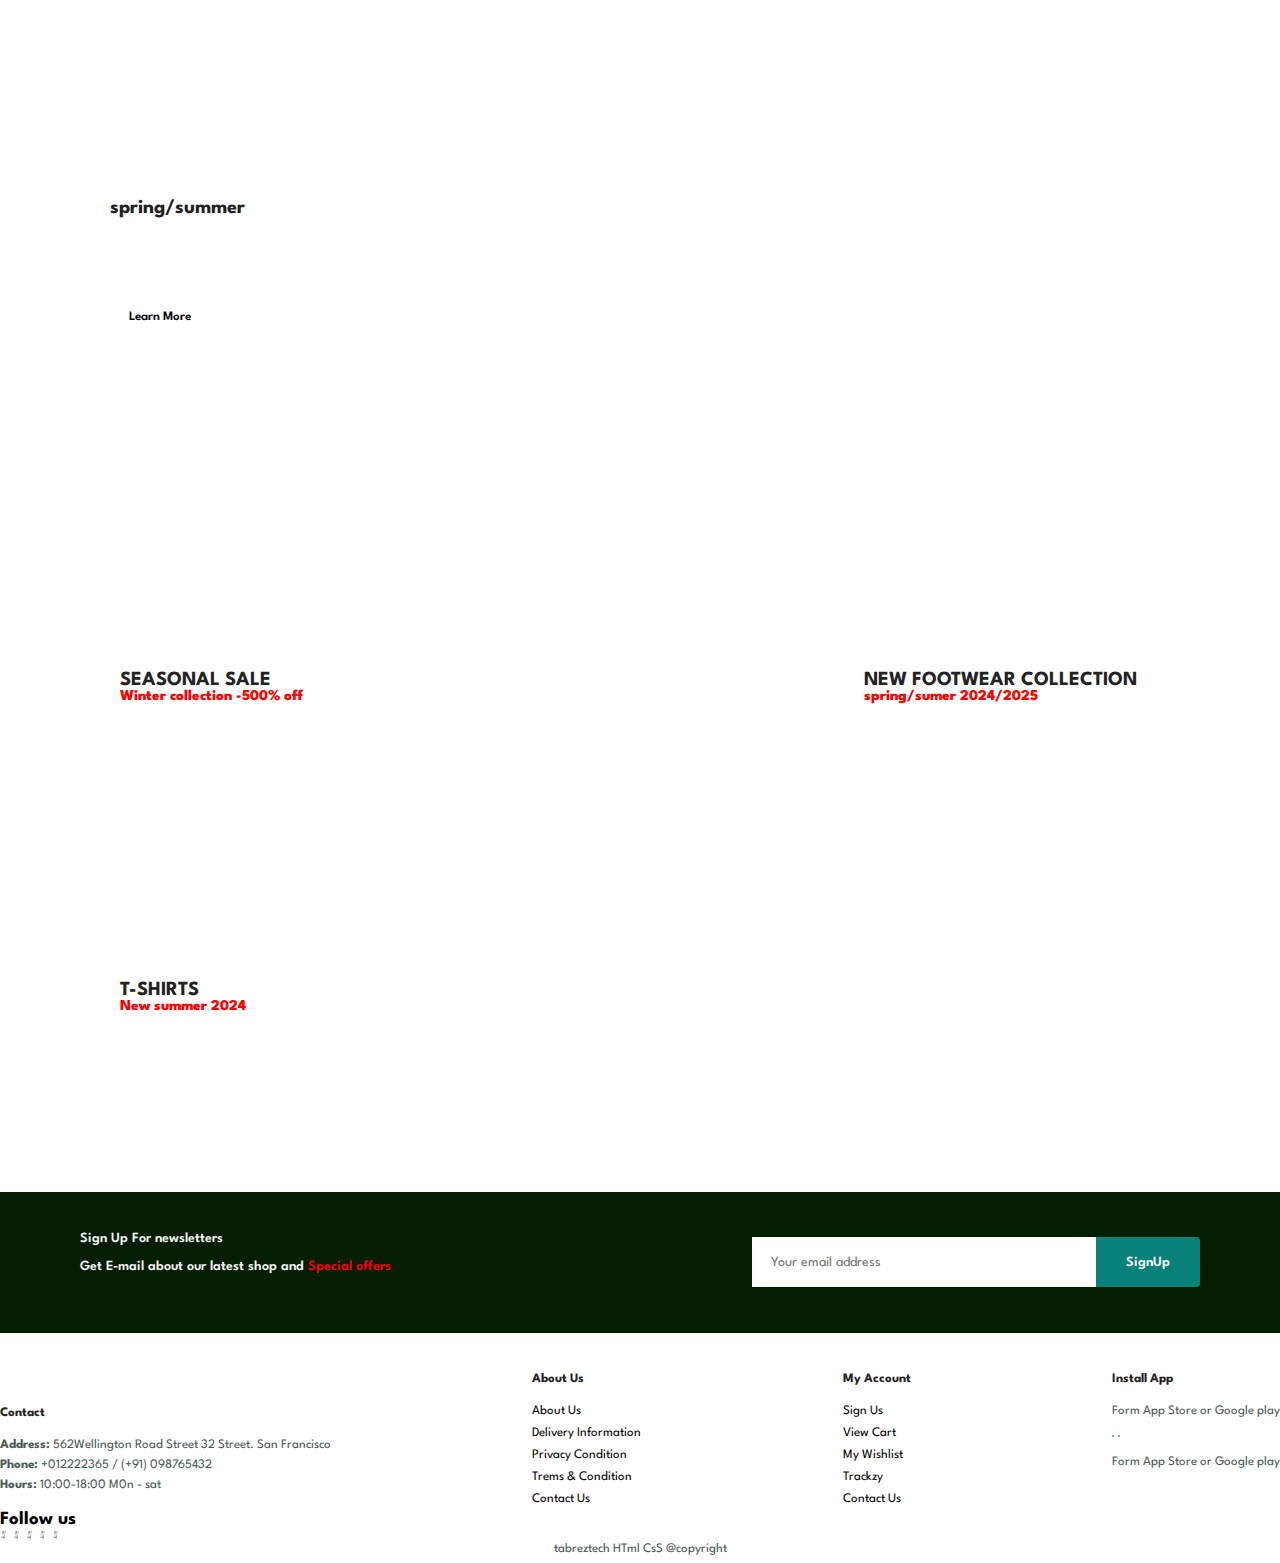
==== commit 505d42f2: "update" ====
--- a/index.html
+++ b/index.html
@@ -8,7 +8,7 @@
         <title>Ecommerce Project</title>
         <link rel="stylesheet" href="https://pro.fontawesome.com/releases/v5.10.0/css/all.css" />
         <link rel="stylesheet" href="https://cdnjs.cloudflare.com/ajax/libs/font-awesome/6.5.2/css/all.min.css" integrity="sha512-SnH5WK+bZxgPHs44uWIX+LLJAJ9/2PkPKZ5QiAj6Ta86w+fsb2TkcmfRyVX3pBnMFcV7oQPJkl9QevSCWr3W6A==" crossorigin="anonymous" referrerpolicy="no-referrer" />
-
+        <link rel="shortcut icon" href="img/logo.png" type="image/x-icon">
         <link rel="stylesheet" href="style.css">
     </head>
 
@@ -21,7 +21,7 @@
                     <li><a class="active"  href="index.html">Home</a></li>
                     <li><a  href="shop.html">shop</a></li>
                     <li><a href="blog.html">Blog</a></li>
-                    <li><a href="https://chatgpt.com/">chatgpt</a></li>
+                    <li><a href="about.html">About</a></li>
                     <li><a href="contact.html">Contact</a></li>
                     <li id="lg-back" ><a href="cart.html"><i class="fa-solid fa-cart-shopping"></i></a></li>
                     <a href="#" id="close"  ><i class="fa fa-times" >  </i></a>
@@ -88,7 +88,7 @@
                         </div>
                         <h4>$74</h4>
                     </div>
-                    <a href="#"><i class="fa-solid fa-cart-shopping cart"></i></a>
+                    <a href="cart.html"><i class="fa-solid fa-cart-shopping cart"></i></a>
                 </div>
                 <div class="pro" onclick="window.location.href='tspoduct.html'"> <!--tspoduct.html-->
                     <img src="img/products/g4.jpg" alt="">
@@ -104,7 +104,7 @@
                         </div>
                         <h4>$74</h4>
                     </div>
-                    <a href="#"><i class="fa-solid fa-cart-shopping cart"></i></a>
+                    <a href="cart.html"><i class="fa-solid fa-cart-shopping cart"></i></a>
                 </div>
                 <div class="pro"onclick="window.location.href='bsproduct.html'"><!--bsproduct.html-->
                     <img src="img/products/b1.jpg" alt="">
@@ -120,7 +120,7 @@
                         </div>
                         <h4>$74</h4>
                     </div>
-                    <a href="#"><i class="fa-solid fa-cart-shopping cart"></i></a>
+                    <a href="cart.html"><i class="fa-solid fa-cart-shopping cart"></i></a>
                 </div>
                 <div class="pro"onclick="window.location.href='kurtaproduct.html'"> <!---kurtaproduct.html-->
                     <img src="img/products/ku1.jpg" alt="">
--- a/style.css
+++ b/style.css
@@ -759,6 +759,137 @@
 
 
 
+
+
+ /* --------------------cart page start----------------------*/
+ #cart table {
+  width: 100%;
+  border-collapse: collapse;
+  table-layout: fixed;
+  white-space: nowrap;
+ }
+ #cart table img{
+  width: 80px;
+ }
+ #cart table td:nth-child(1){
+  width: 100px;
+  text-align: center;
+ }
+ #cart table td:nth-child(2){
+  width: 150px;
+  text-align: center;
+ }
+ #cart table td:nth-child(3){
+  width: 250px;
+  text-align: center;
+ }
+ #cart table td:nth-child(4),
+ #cart table td:nth-child(5),
+ #cart table td:nth-child(6){
+  width: 150px;
+  text-align: center;
+ }
+ #cart table td:nth-child(5) input{
+  width: 70px;
+  padding: 10px 5px 10px 15px;
+ }
+ #cart table thead{
+  border: 2px solid black;
+  border-left: none;
+  border-right: none;
+ }
+ #cart table thead td{
+  font-weight: 700;
+  text-transform: uppercase;
+  font-size: 13px;
+  padding: 18px 0;
+ }
+ #cart table tbody tr td {
+  padding-top: 15px;
+ }
+ #cart table tbody  td {
+  font-size: 14px;
+ }
+ #cart{
+  overflow-x: auto;
+ }
+
+ #cart-add{
+  display: flex;
+  flex-wrap: wrap;
+  justify-content: space-between;
+ }
+ 
+ #cuppon{
+  width: 50%;
+  margin-bottom: 30px;
+ }
+ #cuppon h3,
+ .subtotal h3{
+  padding-bottom: 15px;
+ }
+
+ #cuppon input{
+  padding: 10px 20px;
+  outline: none;
+  width: 60%;
+  margin-right: 10px;
+  border: 2px solid pink;
+ }
+ #cuppon button,
+ .subtotal button {
+  background-color: #088178;
+  color: white;
+  padding: 12px 20px;
+ }
+ .subtotal{
+  width: 50%;
+  margin-bottom: 30px;
+  border: 2px solid pink ;
+  padding: 30px;
+ }
+ .subtotal table {
+  border-collapse: collapse;
+  width: 100%;
+  margin-bottom: 20px;
+ }
+ .subtotal table td{
+  width: 50%;
+  border: 2px solid pink;
+  padding: 10px;
+  font-size: 13px;
+ }
+
+
+ /*           ---------- about page ----------- */
+
+ #stayhome .about-header{
+  background-image: url("img/about/banner.png");
+ }
+ #about-head{
+  display: flex;
+  align-items: center;
+ }
+ #about-head img {
+  width: 50%;
+  height: auto;
+ }
+ #about-head div{
+  padding-left: 40px;
+ }
+ #about-app{
+  text-align: center;
+ }
+ #about-app .video {
+  width: 70%;
+  height: 100%;
+  margin: 30px auto 0 auto;
+ }
+ #about-app .video video {
+  width: 100%;
+  height: 100%;
+  border-radius: 30px;
+ }
 
 
 
@@ -969,4 +1100,15 @@
   width: 100%;
   height: 100%;
  }
+ /*cart page ----------------*/
+ #cart-add{
+  flex-direction: column;
+ }
+ #cuppon{
+  width: 100%;
+ }
+ .subtotal{
+  width: 100%;
+  padding: 20px;
+ }
 }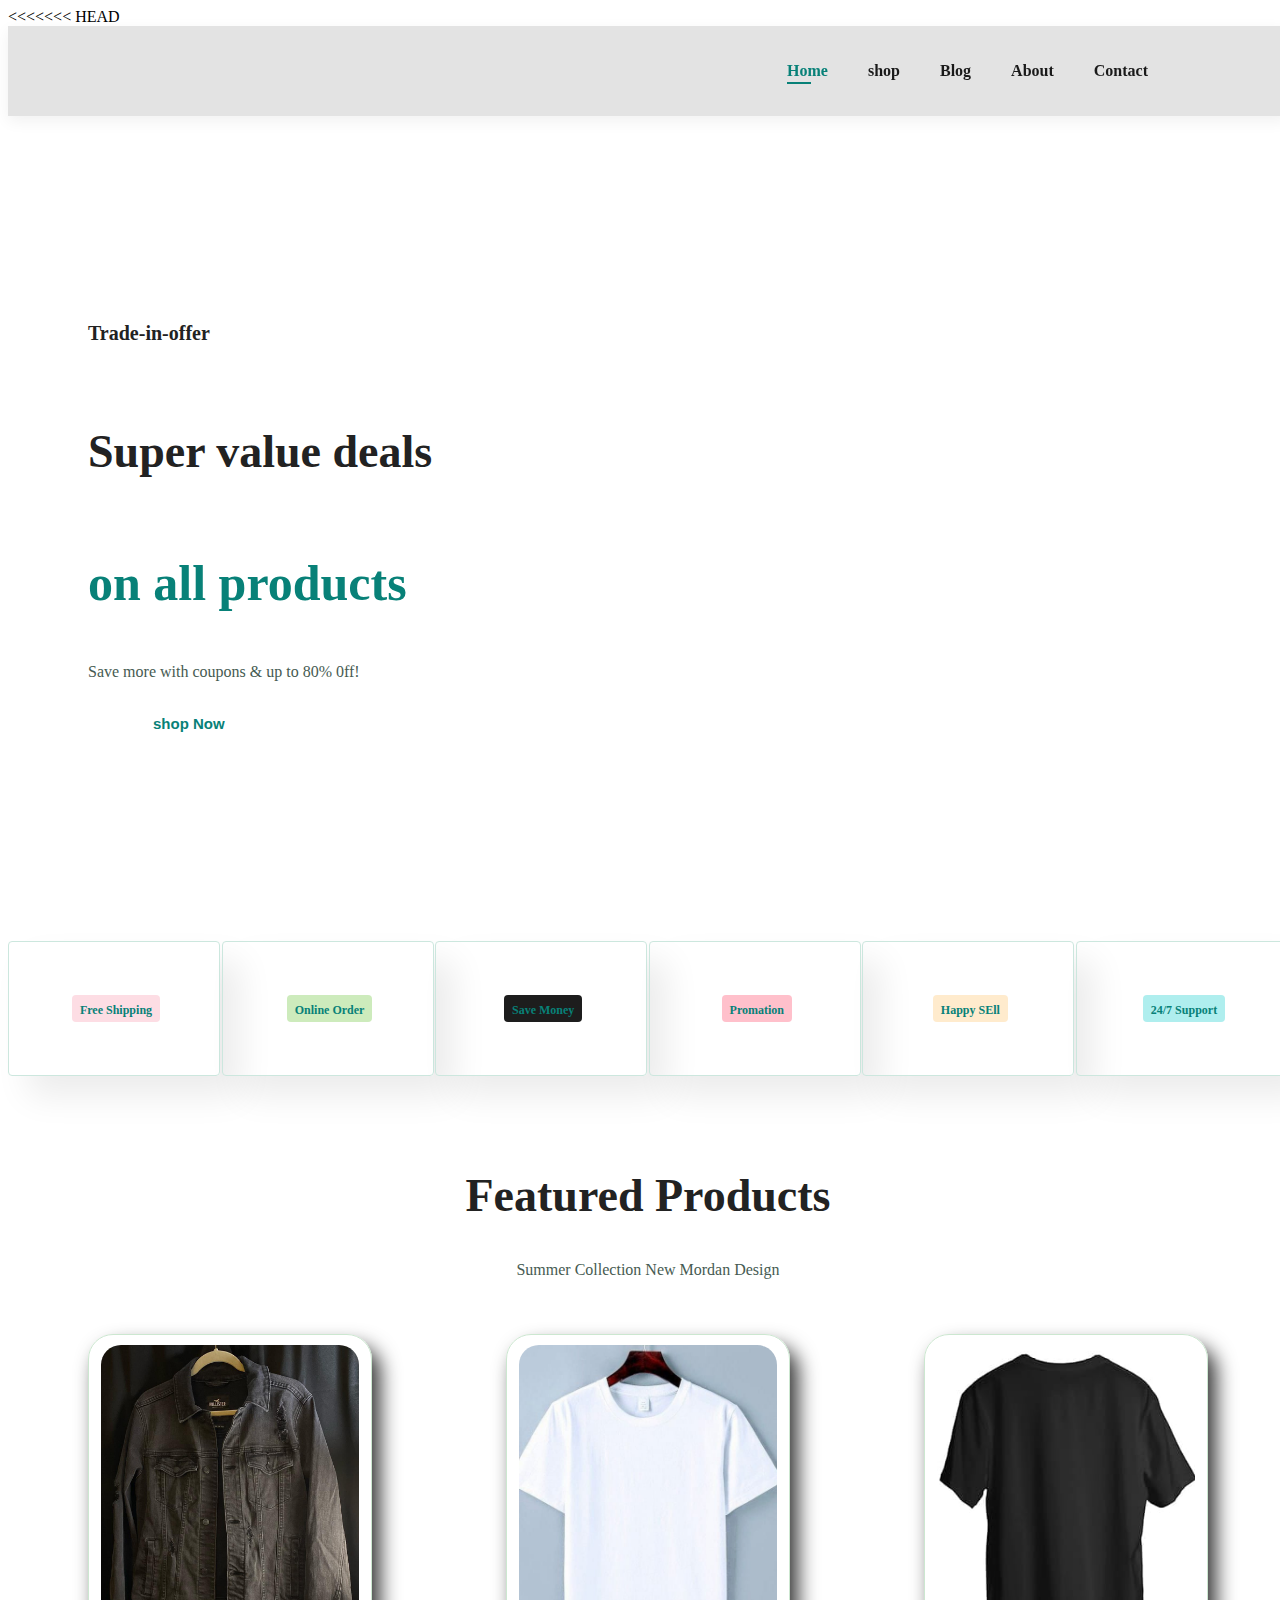
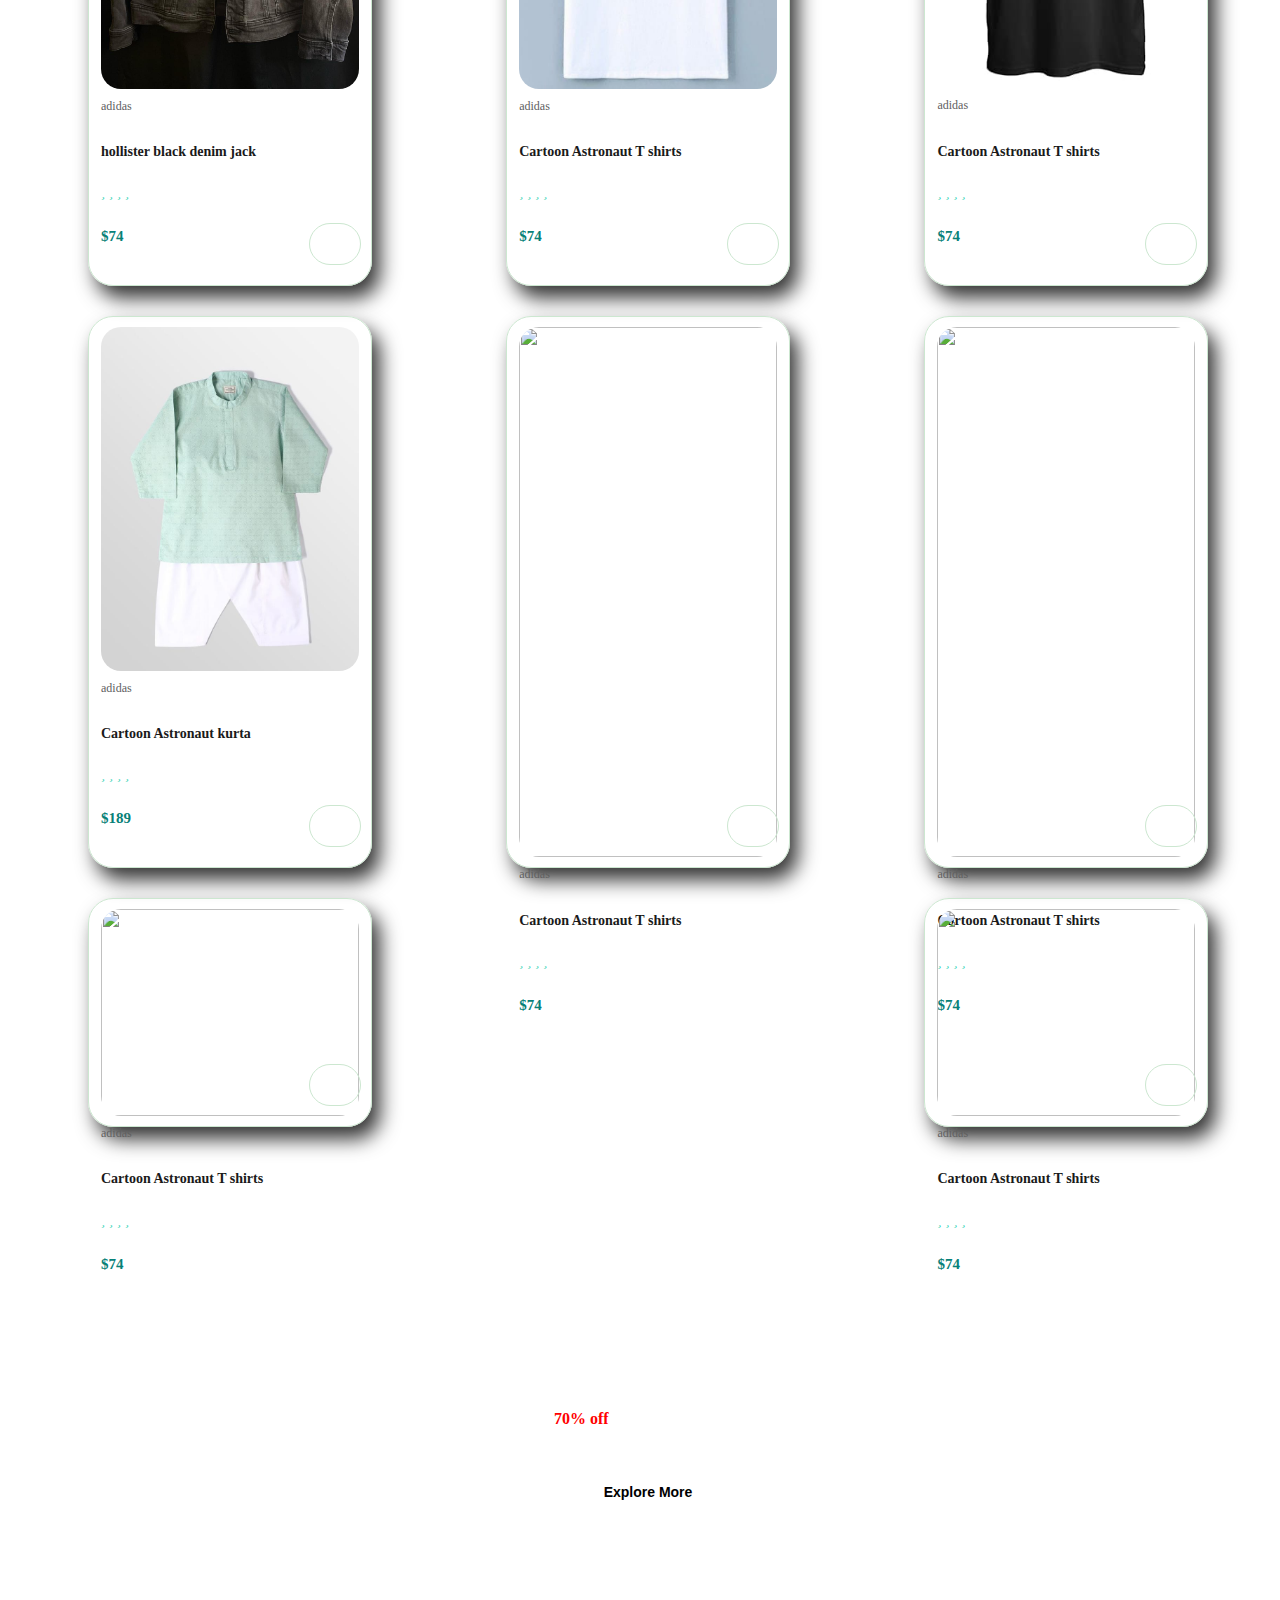
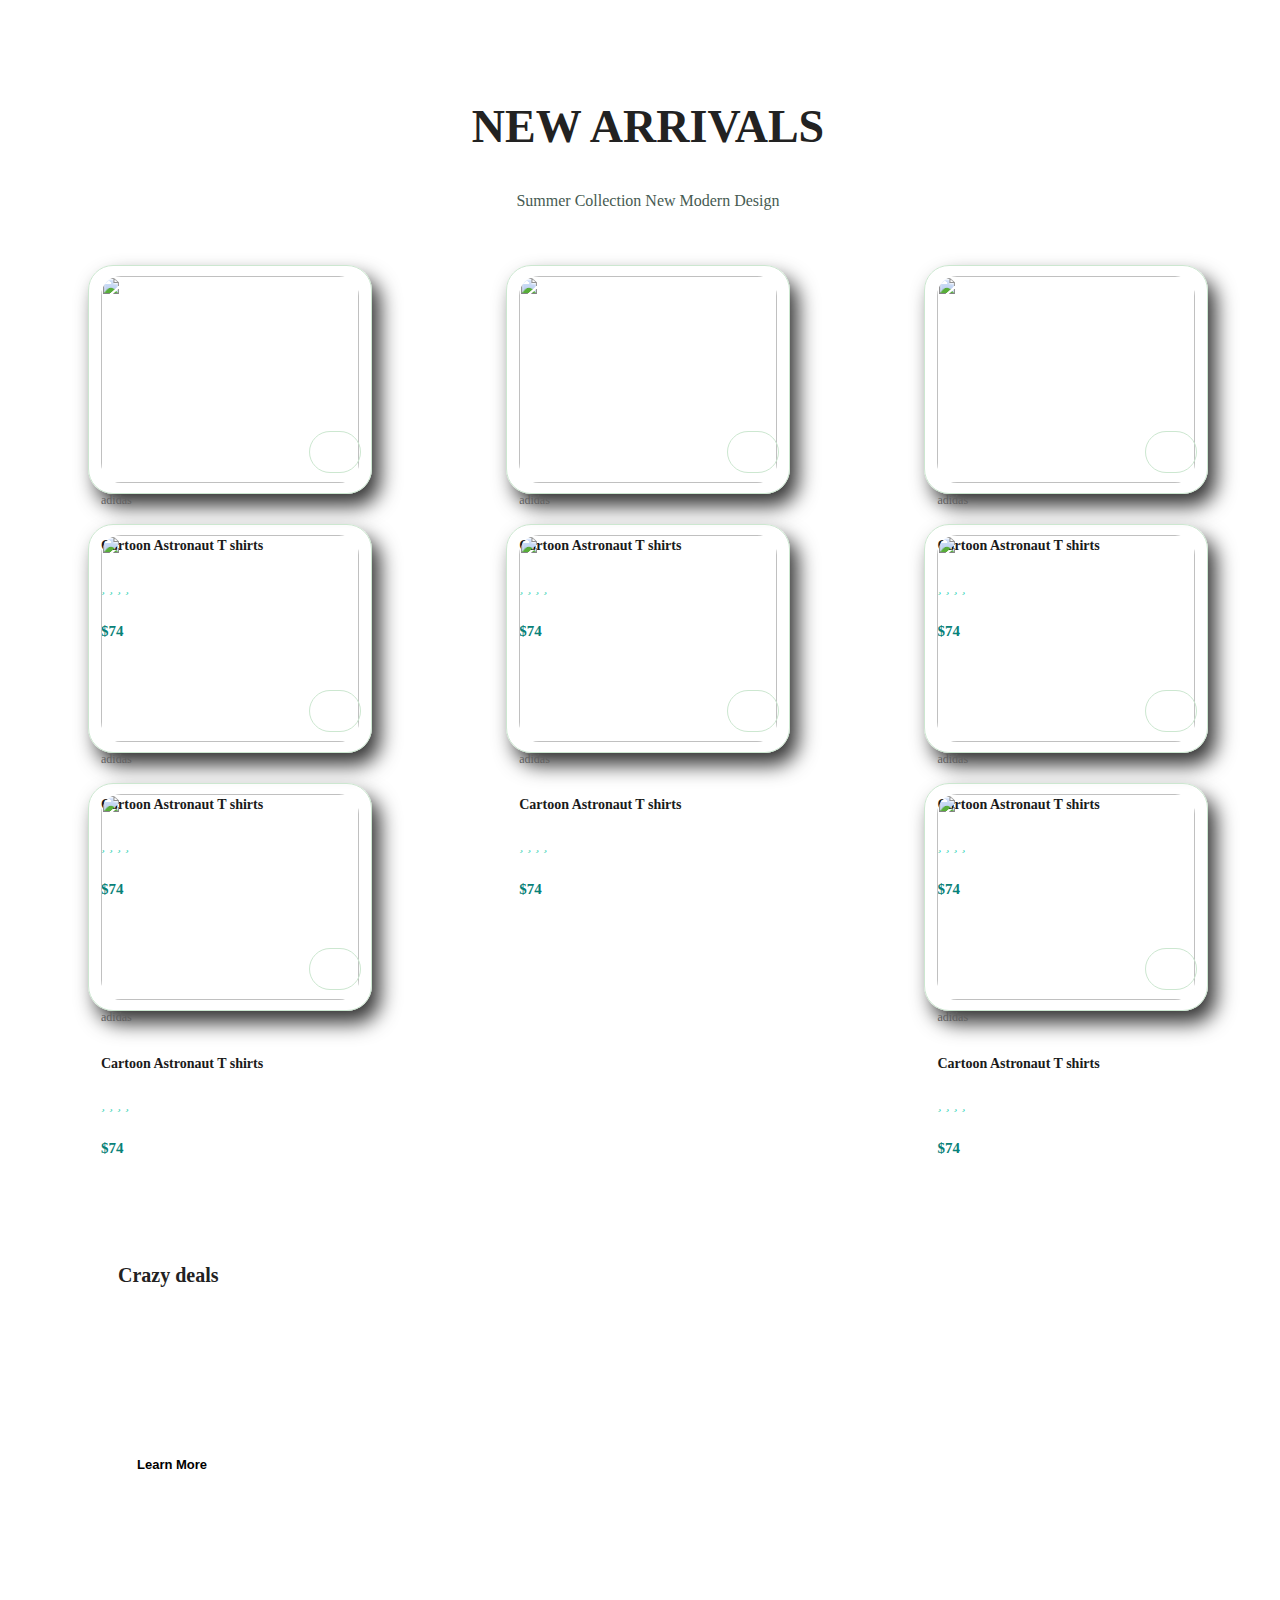
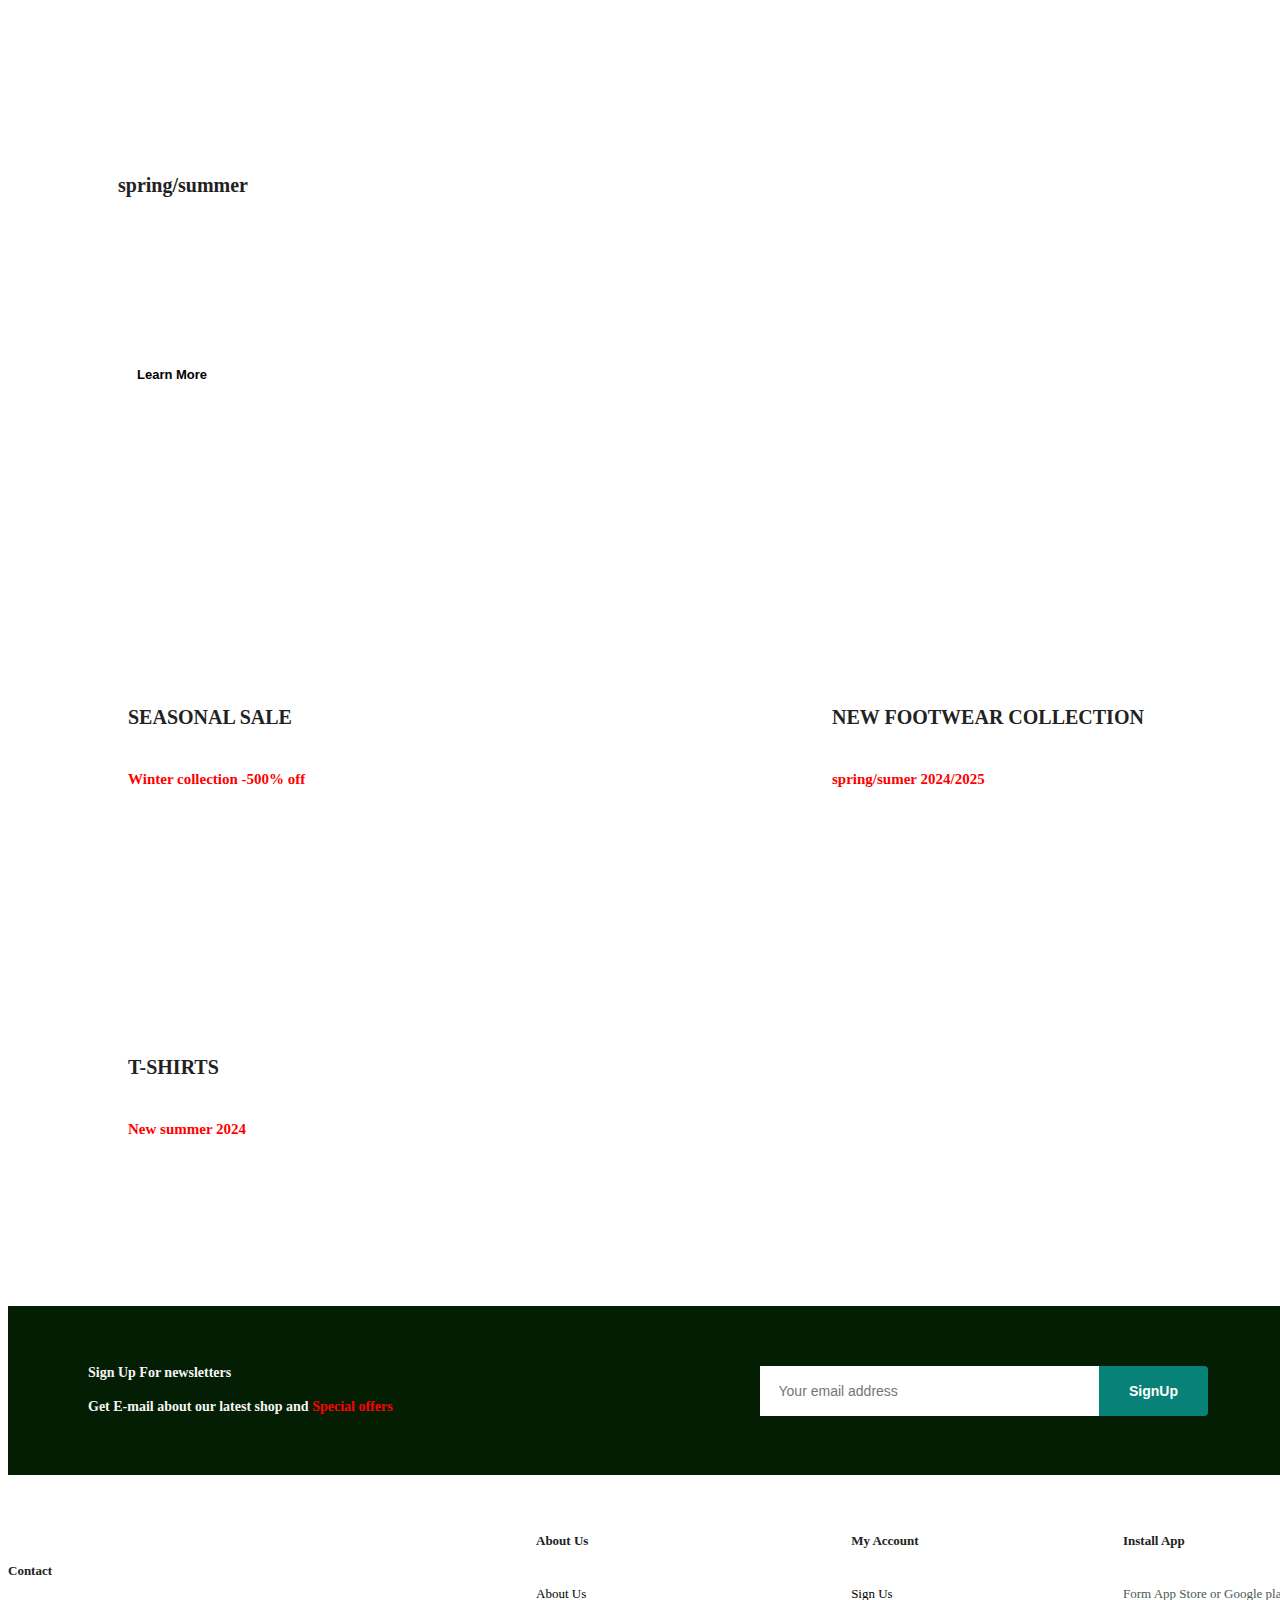
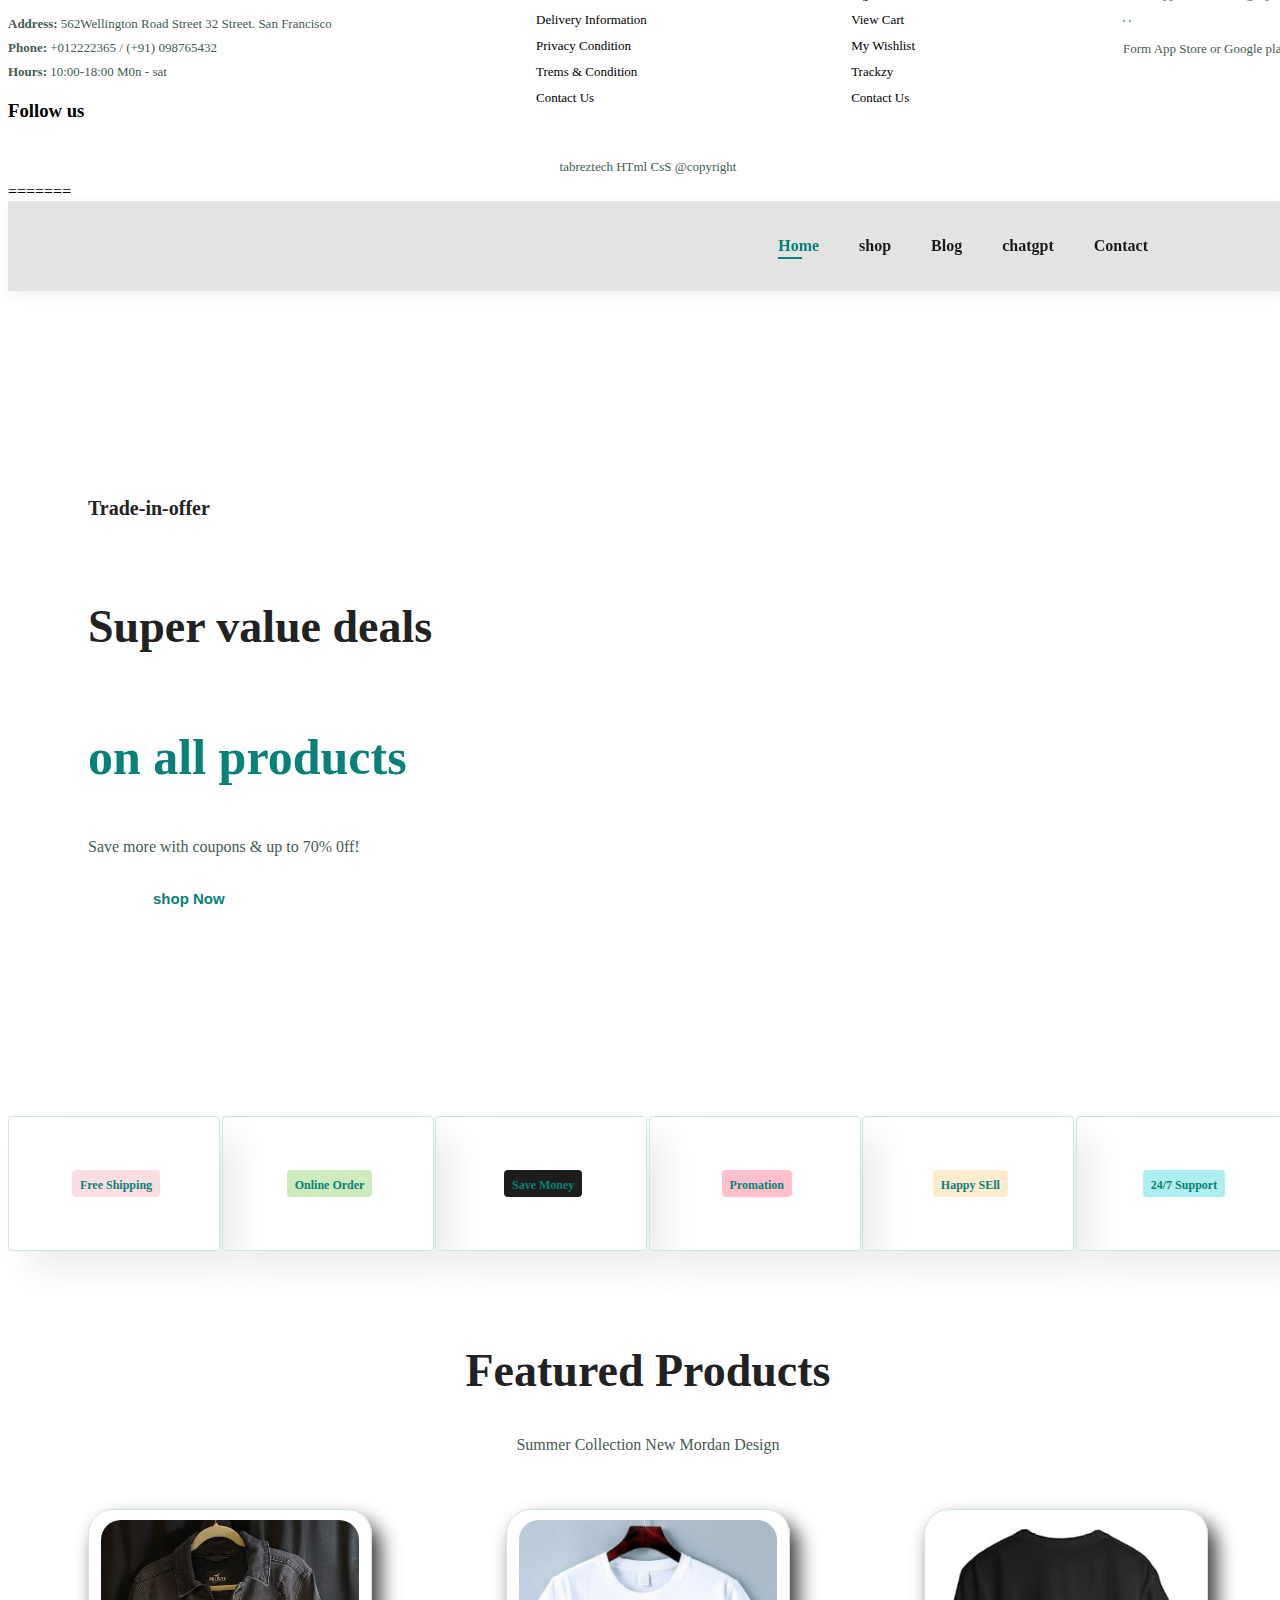
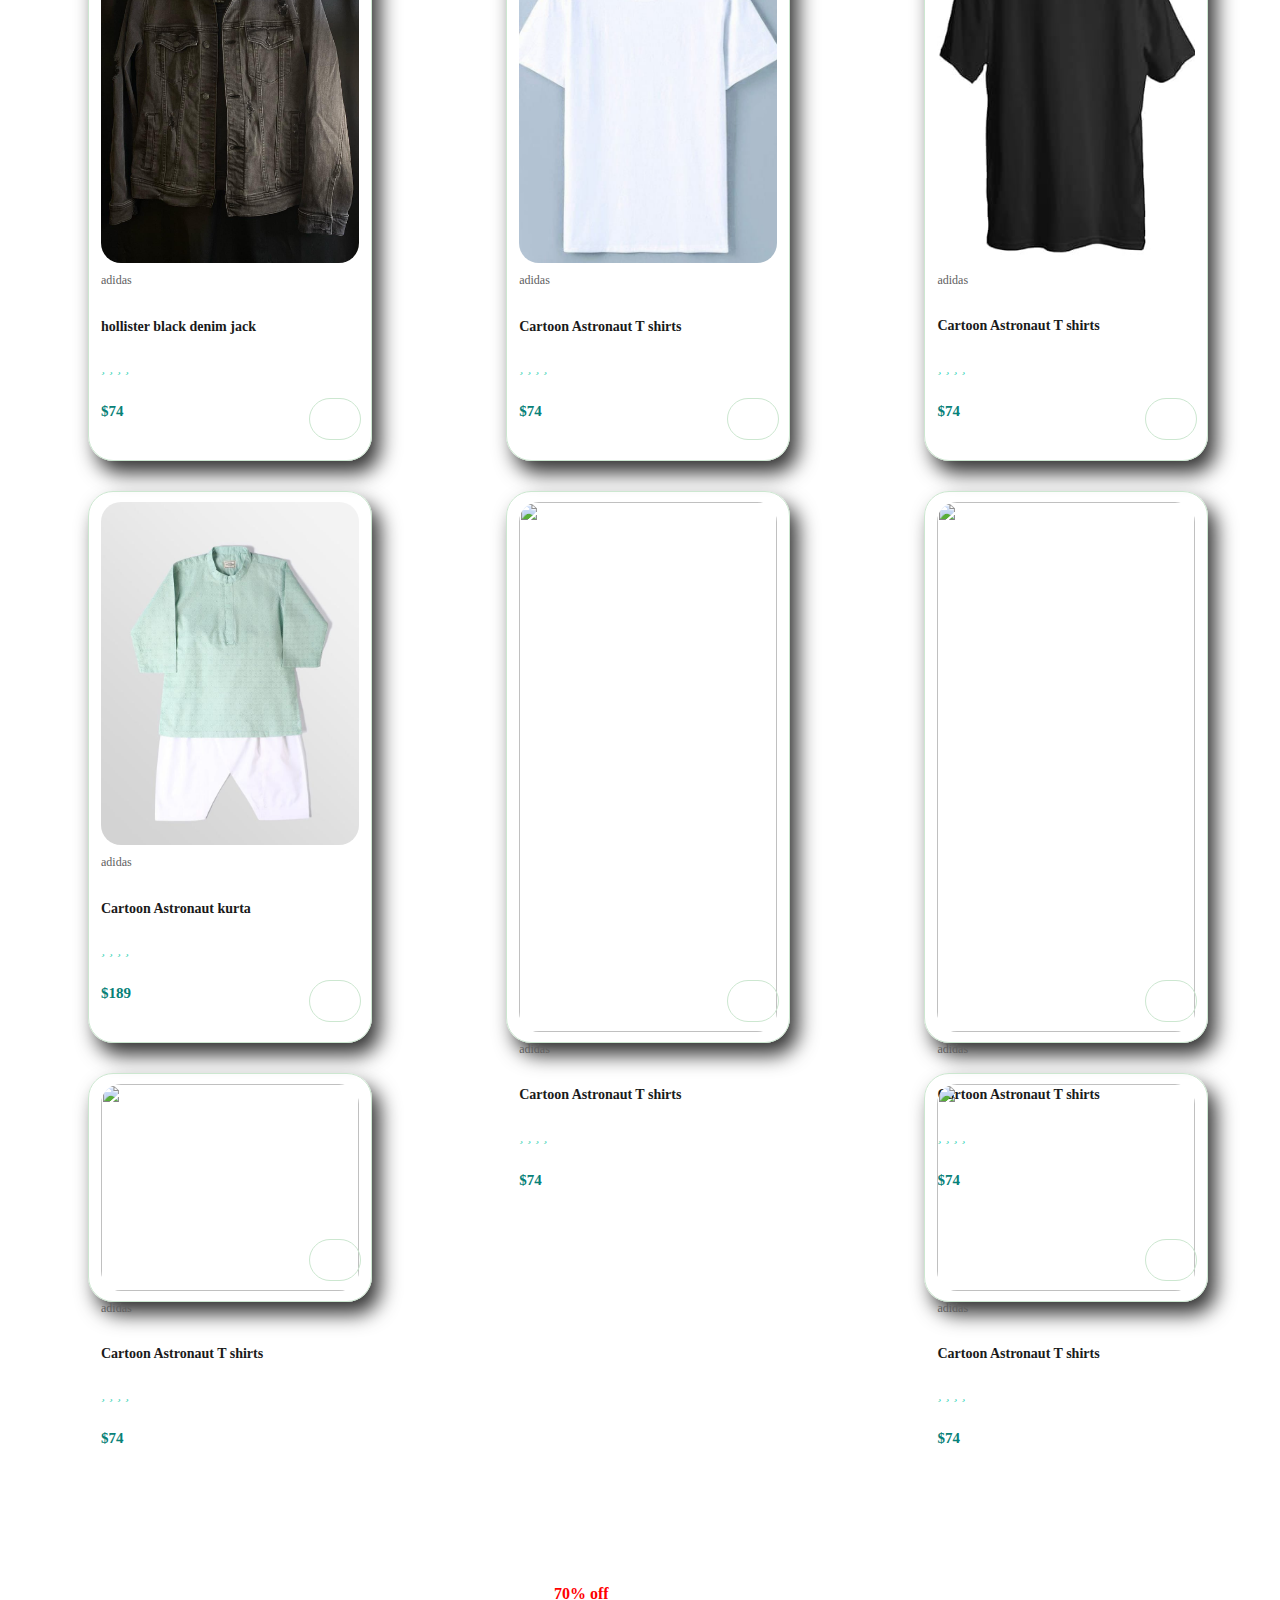
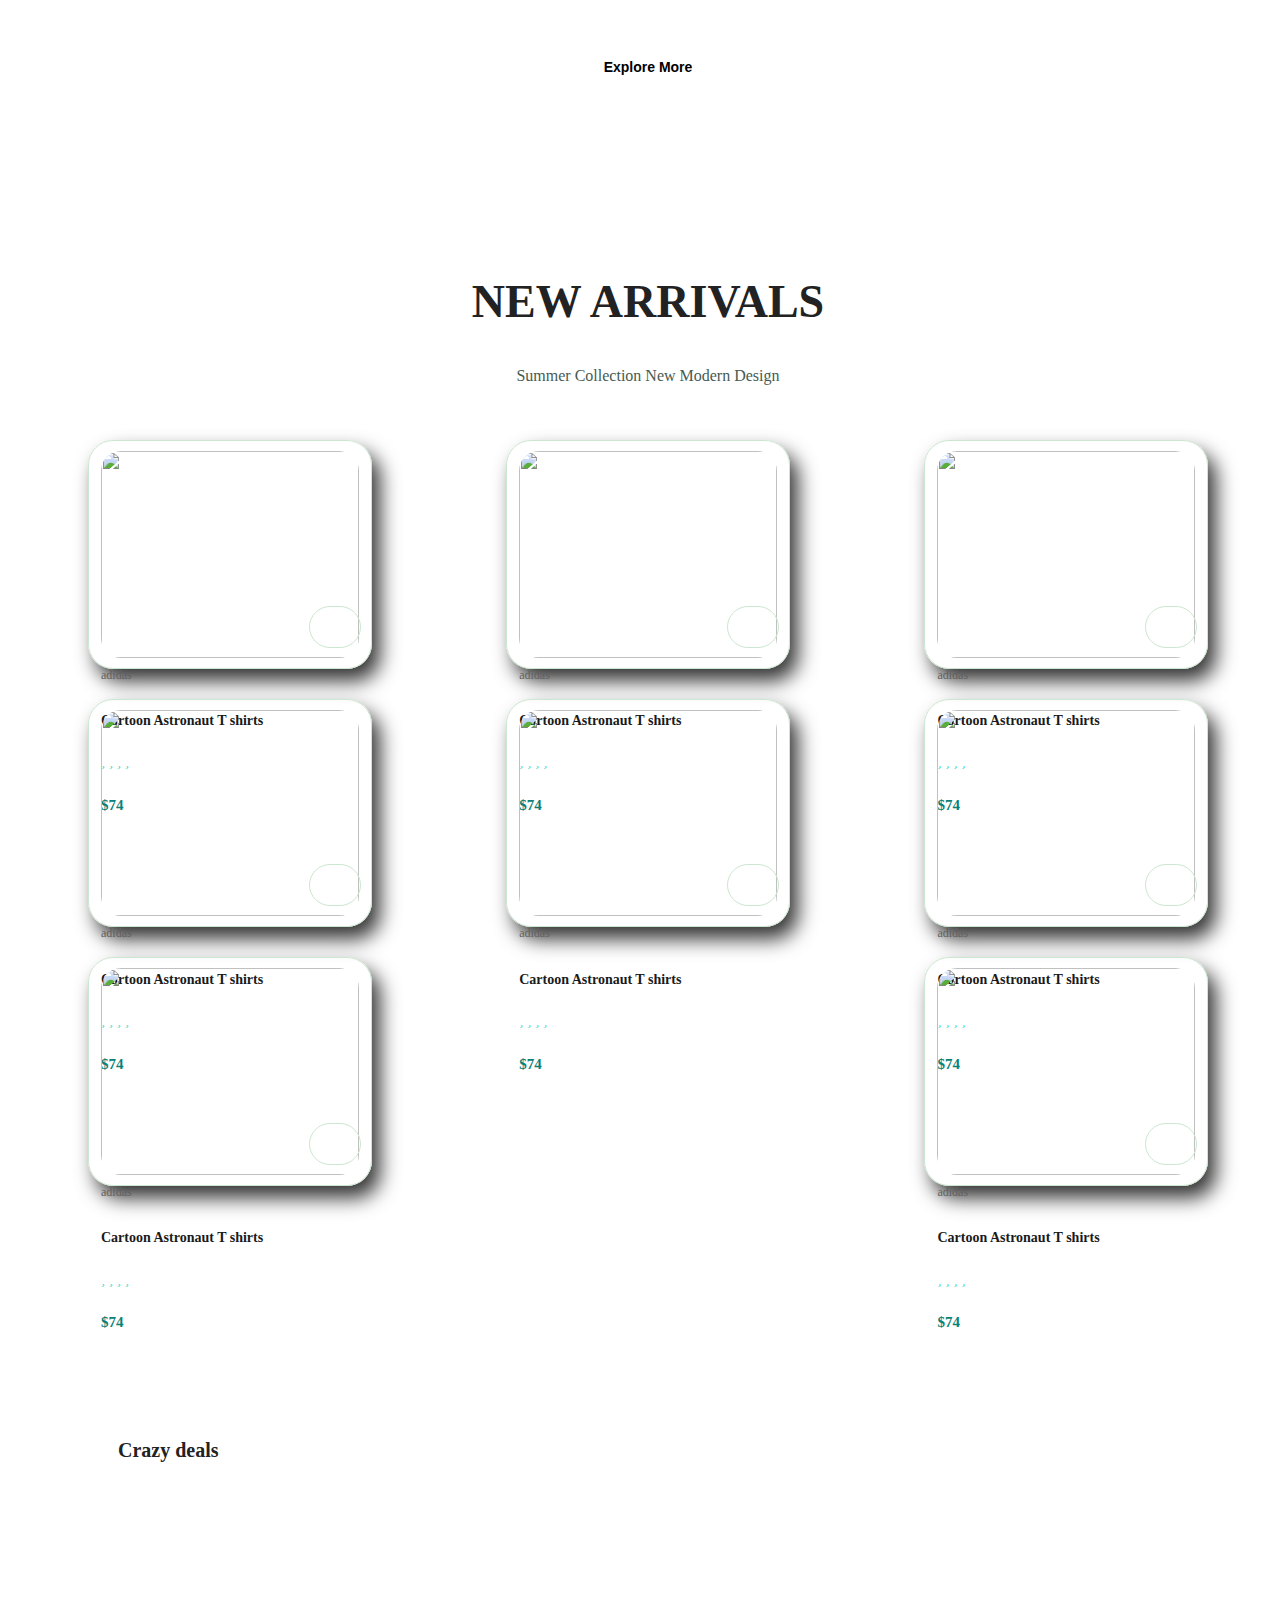
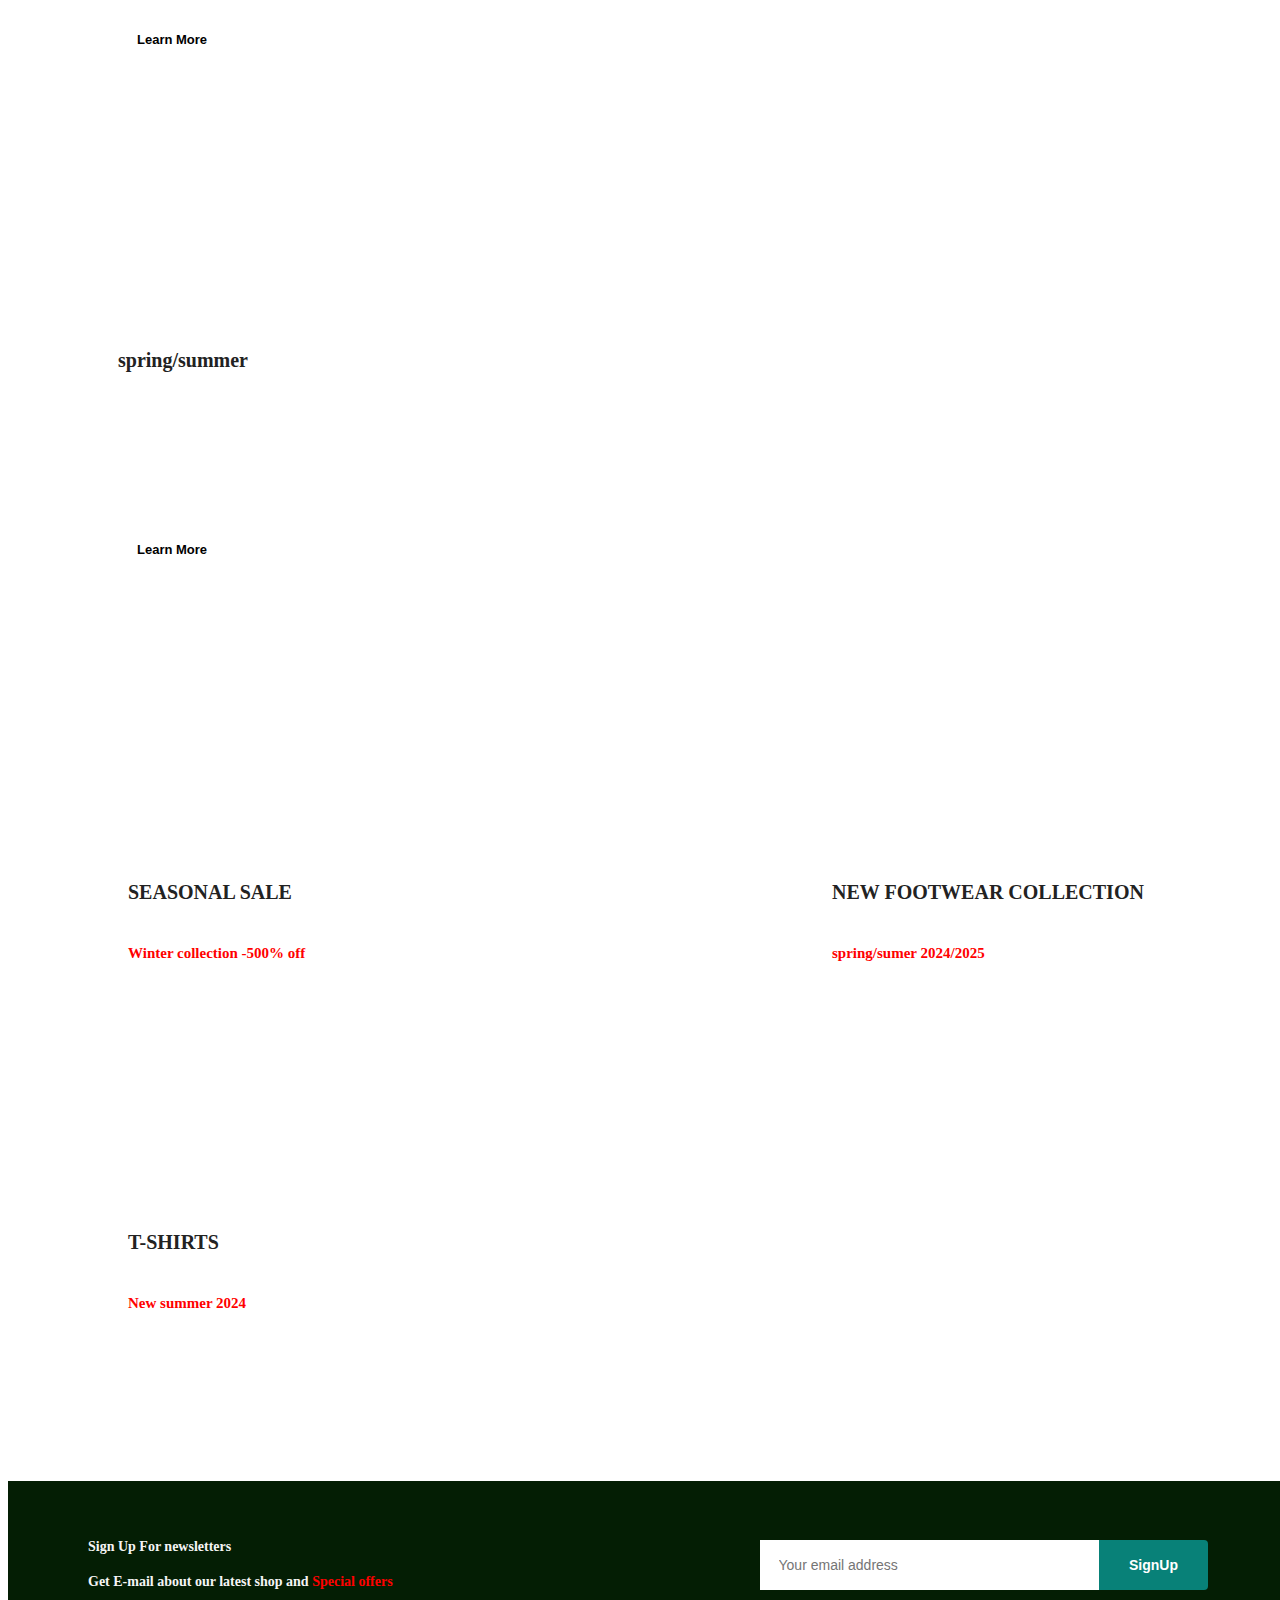
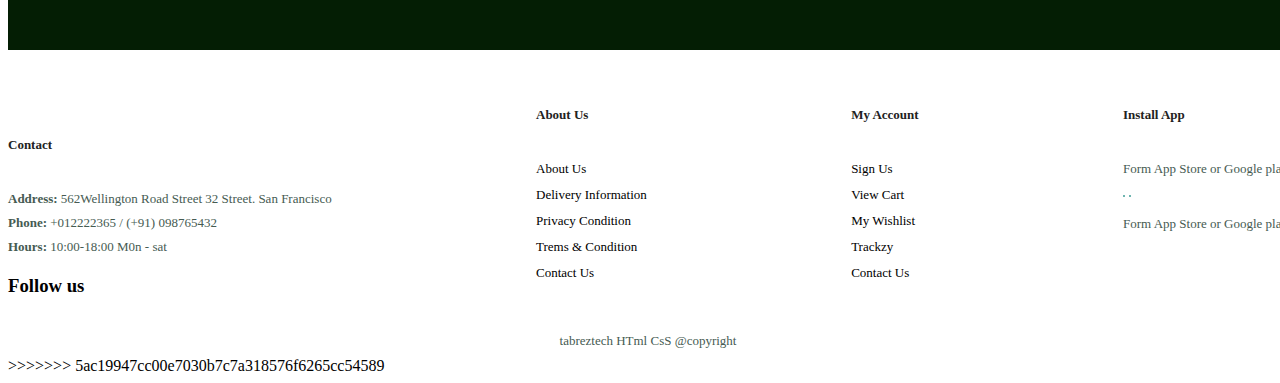
==== commit b6a01174: "uodate" ====
--- a/index.html
+++ b/index.html
@@ -1,3 +1,4 @@
+<<<<<<< HEAD
 <!DOCTYPE html>
 <html lang="en">
 
@@ -445,4 +446,453 @@
       
         <script src="scripts.js"></script>
     </body>
-</html>+</html>
+=======
+<!DOCTYPE html>
+<html lang="en">
+
+    <head>
+        <meta charset="UTF-8">
+        <meta http-equiv="X-UA-Compatible" content="IE=edge">
+        <meta name="viewport" content="width=device-width, initial-scale=1.0">
+        <title>Ecommerce Project</title>
+        <link rel="stylesheet" href="https://pro.fontawesome.com/releases/v5.10.0/css/all.css" />
+        <link rel="stylesheet" href="https://cdnjs.cloudflare.com/ajax/libs/font-awesome/6.5.2/css/all.min.css" integrity="sha512-SnH5WK+bZxgPHs44uWIX+LLJAJ9/2PkPKZ5QiAj6Ta86w+fsb2TkcmfRyVX3pBnMFcV7oQPJkl9QevSCWr3W6A==" crossorigin="anonymous" referrerpolicy="no-referrer" />
+
+        <link rel="stylesheet" href="style.css">
+    </head>
+
+    <body>
+        <section id="header">
+            <a href="#"><img src="img/logo.png" class="logo" alt=""></a>
+            <div>
+               
+                <ul id="navbar">
+                    <li><a class="active"  href="index.html">Home</a></li>
+                    <li><a  href="shop.html">shop</a></li>
+                    <li><a href="blog.html">Blog</a></li>
+                    <li><a href="https://chatgpt.com/">chatgpt</a></li>
+                    <li><a href="contact.html">Contact</a></li>
+                    <li id="lg-back" ><a href="cart.html"><i class="fa-solid fa-cart-shopping"></i></a></li>
+                    <a href="#" id="close"  ><i class="fa fa-times" >  </i></a>
+                </ul>
+            </div>
+            <div id="mobile">
+                <a href="cart.html"><i class="fa-solid fa-cart-shopping"></i></a>
+                <i id="bar" class="fas fa-outdent"> </i>
+            </div>
+        </section>
+        <section id="hero">
+            <h4>Trade-in-offer</h4>
+            <h2>Super value deals</h2>
+            <h1>on all products</h1>
+            <p>Save more with coupons & up to 70% 0ff!</p>
+            <button>shop Now</button>
+        </section>
+
+
+        <section id="feature" class=".section-p1">
+            <div class="fe-box">
+                <img src="img/features/f1.png" alt="">
+                <h6>Free Shipping</h6>
+            </div>
+            <div class="fe-box">
+                <img src="img/features/f2.png" alt="">
+                <h6>Online Order</h6>
+            </div>
+            <div class="fe-box">
+                <img src="img/features/f3.png" alt="">
+                <h6>Save Money</h6>
+            </div>
+            <div class="fe-box">
+                <img src="img/features/f4.png" alt="">
+                <h6>Promation</h6>
+            </div>
+            <div class="fe-box">
+                <img src="img/features/f5.png" alt="">
+                <h6>Happy SEll</h6>
+            </div>
+            <div class="fe-box">
+                <img src="img/features/f6.png" alt="">
+                <h6>24/7 Support</h6>
+            </div>
+
+        </section>
+
+        <section id="product1" class="section-p1" >
+            <h2>Featured Products</h2>
+            <p>Summer Collection New Mordan Design</p>
+            <div class="pro-container">
+                <div class="pro" onclick="window.location.href='sproduct.html'">
+                    <img src="img/products/f1.jpg" alt="">
+                    <div class="des">
+                        <span>adidas</span>
+                        <h5>hollister black denim jack</h5>
+                        <div class="star">
+                            <i class="fa-solid fa-star"></i>
+                            <i class="fa-solid fa-star"></i>
+                            <i class="fa-solid fa-star"></i>
+                            <i class="fa-solid fa-star"></i>
+                            <i class="fa-regular fa-star-half-stroke"></i>
+                        </div>
+                        <h4>$74</h4>
+                    </div>
+                    <a href="#"><i class="fa-solid fa-cart-shopping cart"></i></a>
+                </div>
+                <div class="pro" onclick="window.location.href='tspoduct.html'"> <!--tspoduct.html-->
+                    <img src="img/products/g4.jpg" alt="">
+                    <div class="des">
+                        <span>adidas</span>
+                        <h5>Cartoon Astronaut T shirts</h5>
+                        <div class="star">
+                            <i class="fa-solid fa-star"></i>
+                            <i class="fa-solid fa-star"></i>
+                            <i class="fa-solid fa-star"></i>
+                            <i class="fa-solid fa-star"></i>
+                            <i class="fa-regular fa-star-half-stroke"></i>
+                        </div>
+                        <h4>$74</h4>
+                    </div>
+                    <a href="#"><i class="fa-solid fa-cart-shopping cart"></i></a>
+                </div>
+                <div class="pro"onclick="window.location.href='bsproduct.html'"><!--bsproduct.html-->
+                    <img src="img/products/b1.jpg" alt="">
+                    <div class="des">
+                        <span>adidas</span>
+                        <h5>Cartoon Astronaut T shirts</h5>
+                        <div class="star">
+                            <i class="fa-solid fa-star"></i>
+                            <i class="fa-solid fa-star"></i>
+                            <i class="fa-solid fa-star"></i>
+                            <i class="fa-solid fa-star"></i>
+                            <i class="fa-regular fa-star-half-stroke"></i>
+                        </div>
+                        <h4>$74</h4>
+                    </div>
+                    <a href="#"><i class="fa-solid fa-cart-shopping cart"></i></a>
+                </div>
+                <div class="pro"onclick="window.location.href='kurtaproduct.html'"> <!---kurtaproduct.html-->
+                    <img src="img/products/ku1.jpg" alt="">
+                    <div class="des">
+                        <span>adidas</span>
+                        <h5>Cartoon Astronaut kurta</h5>
+                        <div class="star">
+                            <i class="fa-solid fa-star"></i>
+                            <i class="fa-solid fa-star"></i>
+                            <i class="fa-solid fa-star"></i>
+                            <i class="fa-solid fa-star"></i>
+                            <i class="fa-regular fa-star-half-stroke"></i>
+                        </div>
+                        <h4>$189</h4>
+                    </div>
+                    <a href="#"><i class="fa-solid fa-cart-shopping cart"></i></a>
+                </div>
+                <div class="pro">
+                    <img src="img/products/f5.jpg" alt="">
+                    <div class="des">
+                        <span>adidas</span>
+                        <h5>Cartoon Astronaut T shirts</h5>
+                        <div class="star">
+                            <i class="fa-solid fa-star"></i>
+                            <i class="fa-solid fa-star"></i>
+                            <i class="fa-solid fa-star"></i>
+                            <i class="fa-solid fa-star"></i>
+                            <i class="fa-regular fa-star-half-stroke"></i>
+                        </div>
+                        <h4>$74</h4>
+                    </div>
+                    <a href="#"><i class="fa-solid fa-cart-shopping cart"></i></a>
+                </div>
+                <div class="pro">
+                    <img src="img/products/f6.jpg" alt="">
+                    <div class="des">
+                        <span>adidas</span>
+                        <h5>Cartoon Astronaut T shirts</h5>
+                        <div class="star">
+                            <i class="fa-solid fa-star"></i>
+                            <i class="fa-solid fa-star"></i>
+                            <i class="fa-solid fa-star"></i>
+                            <i class="fa-solid fa-star"></i>
+                            <i class="fa-regular fa-star-half-stroke"></i>
+                        </div>
+                        <h4>$74</h4>
+                    </div>
+                    <a href="#"><i class="fa-solid fa-cart-shopping cart"></i></a>
+                </div>
+                <div class="pro">
+                    <img src="img/products/f7.jpg" alt="">
+                    <div class="des">
+                        <span>adidas</span>
+                        <h5>Cartoon Astronaut T shirts</h5>
+                        <div class="star">
+                            <i class="fa-solid fa-star"></i>
+                            <i class="fa-solid fa-star"></i>
+                            <i class="fa-solid fa-star"></i>
+                            <i class="fa-solid fa-star"></i>
+                            <i class="fa-regular fa-star-half-stroke"></i>
+                        </div>
+                        <h4>$74</h4>
+                    </div>
+                    <a href="#"><i class="fa-solid fa-cart-shopping cart"></i></a>
+                </div>
+                <div class="pro">
+                    <img src="img/products/f8.jpg" alt="">
+                    <div class="des">
+                        <span>adidas</span>
+                        <h5>Cartoon Astronaut T shirts</h5>
+                        <div class="star">
+                            <i class="fa-solid fa-star"></i>
+                            <i class="fa-solid fa-star"></i>
+                            <i class="fa-solid fa-star"></i>
+                            <i class="fa-solid fa-star"></i>
+                            <i class="fa-regular fa-star-half-stroke"></i>
+                        </div>
+                        <h4>$74</h4>
+                    </div>
+                    <a href="#"><i class="fa-solid fa-cart-shopping cart"></i></a>
+                </div>
+            </div>
+        </section>
+
+        <section id="banner" class="section-m1">
+            <h4>Repair Service</h4>
+            <h2>Up to <span>70% off</span> All t-shirts & Accessories</h2>
+            <button class="normal">Explore More</button>
+        </section>
+
+        <section>
+            <section id="product1" class="section-p1">
+                <h2>NEW ARRIVALS</h2>
+                <p>Summer Collection New Modern Design</p>
+                <div class="pro-container">
+                    <div class="pro">
+                        <img src="img/products/n1.jpg" alt="">
+                        <div class="des">
+                            <span>adidas</span>
+                            <h5>Cartoon Astronaut T shirts</h5>
+                            <div class="star">
+                                <i class="fa-solid fa-star"></i>
+                                <i class="fa-solid fa-star"></i>
+                                <i class="fa-solid fa-star"></i>
+                                <i class="fa-solid fa-star"></i>
+                                <i class="fa-regular fa-star-half-stroke"></i>
+                            </div>
+                            <h4>$74</h4>
+                        </div>
+                        <a href="#"><i class="fa-solid fa-cart-shopping cart"></i></a>
+                    </div>
+                    <div class="pro">
+                        <img src="img/products/n2.jpg" alt="">
+                        <div class="des">
+                            <span>adidas</span>
+                            <h5>Cartoon Astronaut T shirts</h5>
+                            <div class="star">
+                                <i class="fa-solid fa-star"></i>
+                                <i class="fa-solid fa-star"></i>
+                                <i class="fa-solid fa-star"></i>
+                                <i class="fa-solid fa-star"></i>
+                                <i class="fa-regular fa-star-half-stroke"></i>
+                            </div>
+                            <h4>$74</h4>
+                        </div>
+                        <a href="#"><i class="fa-solid fa-cart-shopping cart"></i></a>
+                    </div>
+                    <div class="pro">
+                        <img src="img/products/n3.jpg" alt="">
+                        <div class="des">
+                            <span>adidas</span>
+                            <h5>Cartoon Astronaut T shirts</h5>
+                            <div class="star">
+                                <i class="fa-solid fa-star"></i>
+                                <i class="fa-solid fa-star"></i>
+                                <i class="fa-solid fa-star"></i>
+                                <i class="fa-solid fa-star"></i>
+                                <i class="fa-regular fa-star-half-stroke"></i>
+                            </div>
+                            <h4>$74</h4>
+                        </div>
+                        <a href="#"><i class="fa-solid fa-cart-shopping cart"></i></a>
+                    </div>
+                    <div class="pro">
+                        <img src="img/products/n4.jpg" alt="">
+                        <div class="des">
+                            <span>adidas</span>
+                            <h5>Cartoon Astronaut T shirts</h5>
+                            <div class="star">
+                                <i class="fa-solid fa-star"></i>
+                                <i class="fa-solid fa-star"></i>
+                                <i class="fa-solid fa-star"></i>
+                                <i class="fa-solid fa-star"></i>
+                                <i class="fa-regular fa-star-half-stroke"></i>
+                            </div>
+                            <h4>$74</h4>
+                        </div>
+                        <a href="#"><i class="fa-solid fa-cart-shopping cart"></i></a>
+                    </div>
+                    <div class="pro">
+                        <img src="img/products/n5.jpg" alt="">
+                        <div class="des">
+                            <span>adidas</span>
+                            <h5>Cartoon Astronaut T shirts</h5>
+                            <div class="star">
+                                <i class="fa-solid fa-star"></i>
+                                <i class="fa-solid fa-star"></i>
+                                <i class="fa-solid fa-star"></i>
+                                <i class="fa-solid fa-star"></i>
+                                <i class="fa-regular fa-star-half-stroke"></i>
+                            </div>
+                            <h4>$74</h4>
+                        </div>
+                        <a href="#"><i class="fa-solid fa-cart-shopping cart"></i></a>
+                    </div>
+                    <div class="pro">
+                        <img src="img/products/n6.jpg" alt="">
+                        <div class="des">
+                            <span>adidas</span>
+                            <h5>Cartoon Astronaut T shirts</h5>
+                            <div class="star">
+                                <i class="fa-solid fa-star"></i>
+                                <i class="fa-solid fa-star"></i>
+                                <i class="fa-solid fa-star"></i>
+                                <i class="fa-solid fa-star"></i>
+                                <i class="fa-regular fa-star-half-stroke"></i>
+                            </div>
+                            <h4>$74</h4>
+                        </div>
+                        <a href="#"><i class="fa-solid fa-cart-shopping cart"></i></a>
+                    </div>
+                    <div class="pro">
+                        <img src="img/products/n7.jpg" alt="">
+                        <div class="des">
+                            <span>adidas</span>
+                            <h5>Cartoon Astronaut T shirts</h5>
+                            <div class="star">
+                                <i class="fa-solid fa-star"></i>
+                                <i class="fa-solid fa-star"></i>
+                                <i class="fa-solid fa-star"></i>
+                                <i class="fa-solid fa-star"></i>
+                                <i class="fa-regular fa-star-half-stroke"></i>
+                            </div>
+                            <h4>$74</h4>
+                        </div>
+                        <a href="#"><i class="fa-solid fa-cart-shopping cart"></i></a>
+                    </div>
+                    <div class="pro">
+                        <img src="img/products/n8.jpg" alt="">
+                        <div class="des">
+                            <span>adidas</span>
+                            <h5>Cartoon Astronaut T shirts</h5>
+                            <div class="star">
+                                <i class="fa-solid fa-star"></i>
+                                <i class="fa-solid fa-star"></i>
+                                <i class="fa-solid fa-star"></i>
+                                <i class="fa-solid fa-star"></i>
+                                <i class="fa-regular fa-star-half-stroke"></i>
+                            </div>
+                            <h4>$74</h4>
+                        </div>
+                        <a href="#"><i class="fa-solid fa-cart-shopping cart"></i></a>
+                    </div>
+                </div>
+            </section>
+        </section>
+
+
+        <section id="sm-banner" class="section-p1">
+            <div class="banner-box">
+                <h4>Crazy deals</h4>
+                <h2>buy 1 get 1 free</h2>
+                <span>the best classic dress is on sale care</span>
+                <button class="white">Learn More</button>
+            </div>
+            <div class="banner-box banner-box2">
+                <h4>spring/summer</h4>
+                <h2>upcoming season</h2>
+                <span>the best classic dress is on sale care</span>
+                <button class="white">Learn More</button>
+            </div>
+        </section>
+
+        <section id="banner-3">
+            <div class="banner-box">
+                <h4>SEASONAL SALE</h4>
+                <H3>Winter collection -500% off</H3>
+            </div>
+            <div class="banner-box banner-box2">
+                <h4>NEW FOOTWEAR COLLECTION</h4>
+                <H3>spring/sumer 2024/2025</H3>
+            </div>
+            <div class="banner-box banner-box3">
+                <h4>T-SHIRTS</h4>
+                <H3>New summer 2024</H3>
+            </div>
+        </section>
+
+
+        <section id="newsletters" class="section-p1 section-m1">
+            <div class="newstext">
+                <h4>Sign Up For newsletters</h4>
+                <p>Get E-mail about our latest shop and <span>Special offers</span></p>
+            </div>
+            <div class="form">
+                <input type="text" placeholder="Your email address">
+                <button class="normal">SignUp</button>
+            </div>
+        </section>
+
+        <footer>
+            <div>
+                <img class="logo" src="img/logo.png" alt="">
+                <h4>Contact</h4> 
+                <p> <strong>Address:</strong> 562Wellington Road Street 32 Street. San Francisco </p>
+                <p><Strong>Phone:</Strong> +012222365 / (+91) 098765432</p>
+                <p> <strong>Hours:</strong> 10:00-18:00 M0n - sat</p>
+                <div class="follow">
+                    <h3>Follow us</h3>
+                    <div class="icon" >
+                        <a href=""><i class="fa-brands fa-facebook"></i></a>
+                        <a href=""><i class="fa-brands fa-instagram"></i></a>
+                        <a href=""><i class="fa-brands fa-twitter"></i></a>
+                        <a href=""><i class="fa-brands fa-snapchat"></i></a>
+                        <a href="https://www.youtube.com/channel/UCc64p3wVT55ITzS4AtQ1R8g/videos"><i class="fa-brands fa-youtube"></i></a>
+                    </div>
+                </div>
+            </div>
+            <div class="col">
+                <h4>About Us</h4>
+                <a href="#">About Us</a>
+                <a href="">Delivery Information</a>
+                <a href="">Privacy Condition</a>
+                <a href="">Trems & Condition</a>
+                <a href="">Contact Us</a>
+            </div>
+
+            <div class="col">
+                <h4>My Account</h4>
+                <a href="#">Sign Us</a>
+                <a href="">View Cart</a>
+                <a href="">My Wishlist</a>
+                <a href="">Trackzy</a>
+                <a href="">Contact Us</a>
+            </div>
+
+            <div class="col install">
+                <h4>Install App</h4>
+                <p>Form App Store or Google play</p>
+                <div class="row">
+                    <img src="img/pay/app.jpg" alt="">
+                    <img src="img/pay/play.jpg" alt="">
+                </div>
+                <p>Form App Store or Google play</p>
+                <img src="img/pay/pay.png" alt="">
+            </div>
+
+            <div class="copyright">
+                <p>tabreztech HTml CsS  @copyright</p>
+            </div>
+        </footer>
+      
+        <script src="scripts.js"></script>
+    </body>
+</html>
+>>>>>>> 5ac19947cc00e7030b7c7a318576f6265cc54589
--- a/style.css
+++ b/style.css
@@ -1,3 +1,4 @@
+<<<<<<< HEAD
 @import url("https://fonts.googleapis.com/css2?family=Spartan:wght@100;200;300;400;500;600;700;800;900&display=swap");
 * {
   margin: 0;
@@ -1111,4 +1112,977 @@
   width: 100%;
   padding: 20px;
  }
+=======
+@import url("https://fonts.googleapis.com/css2?family=Spartan:wght@100;200;300;400;500;600;700;800;900&display=swap");
+* {
+  margin: 0;
+  padding: 0;
+  box-sizing: border-box;
+  font-family: "Spartan", sans-serif;
+}
+
+html {
+  scroll-behavior: smooth;
+}
+
+/* Global Styles */
+
+h1 {
+  font-size: 50px;
+  line-height: 64px;
+  color: #222;
+}
+
+h2 {
+  font-size: 46px;
+  line-height: 54px;
+  color: #222;
+}
+
+h4 {
+  font-size: 20px;
+  color: #222;
+}
+
+h6 {
+  font-weight: 700;
+  font-size: 12px;
+}
+
+p {
+  font-size: 16px;
+  color: #465b52;
+  margin: 15px 0 20px 0;
+}
+
+.section-p1 {
+  padding: 40px 80px;
+}
+
+.section-m1 {
+  margin: 40px 0;
+}
+button.normal {
+  font-size: 14px;
+  font-weight: 600;
+  padding: 15px 30px;
+  color: #000;
+  background-color: white;
+  border-radius: 4px;
+  cursor: pointer;
+  border: none;
+  outline: none;
+  transition: 0.2s;
+}
+button.white {
+  font-size: 13px;
+  font-weight: 600;
+  padding: 11px 18px;
+  color: #000;
+  background-color:transparent;
+  cursor: pointer;
+  border: 1px solid #fff;
+  outline: none;
+  transition: 0.2s;
+}
+
+body {
+  width: 100%;
+}
+/* ---------  header start   --------*/
+#header {
+  display: flex;
+  align-items: center;
+  justify-content: space-between;
+  padding: 20px 80px;
+  background: #e3e3e3;
+  box-shadow: 0 5px 15px rgba(0, 0, 0, 0.06) ;
+  z-index: 999;
+  position: sticky;
+  top: 0;
+  left: 0;
+}
+#navbar {
+  display: flex;
+  align-items:center;
+  justify-content: center;
+  
+}
+
+#navbar li {
+  list-style: none;
+  padding: 0 20px;
+  position: relative;
+}
+#navbar li a{
+  text-decoration: none;
+  font-size: 16px;
+  font-weight: 600;
+  color: #1a1a1a;
+  transition: 0.3s ease;
+}
+#navbar li a:hover,
+#navbar li a.active{
+  color: #088178;
+}
+#navbar li a.active::after,
+#navbar li a:hover::after {
+  content: " ";
+  width: 30%;
+  height: 2px;
+  background: #088178;
+  position: absolute;
+  bottom: -4px;
+  left: 20px;
+}
+
+#mobile {
+  display: none;
+  align-items: center;
+
+}
+#close{
+  display: none;
+}
+/* -------- end the header -------------*/
+/*-------------------------------------------------------------------*/
+/* ---------- start home page ---------*/
+
+
+/*------ start the hero section -------*/
+#hero {
+  background-image: url(img/hero4.png);
+  height: 90vh;
+  width: 100%;
+  background-size: cover;
+  background-position: top 25% right 0;
+  padding: 0 80px;
+  display: flex;
+  flex-direction: column;
+  align-items: flex-start;
+  justify-content: center;
+}
+#hero h4{
+  padding-bottom: 15px;
+}
+#hero h1 {
+  color: #088178;
+}
+#hero button {
+  background-image: url(img/button.png);
+  background-color: transparent;
+  color: #088178;
+  border: 0;
+  padding: 14px 80px 14px 65px;
+  background-repeat: no-repeat;
+  cursor: pointer;
+  font-weight: 700;
+  font-size: 15px;
+}
+/*----------------fe box support -------------*/
+#feature .fe-box {
+  width: 180px;
+  text-align: center;
+  padding: 25px 15px;
+  box-shadow: 20px 20px 34px rgba(0, 0, 0, 0.08);
+  border: 1px solid #cce7de;
+  border-radius: 4px;
+  margin: 15px 0;
+}
+#feature .fe-box:hover {
+  box-shadow: 10px 10px 54px rgba(70, 62, 221, 0.1);
+}
+feature .fe-box img{
+  width: 100%;
+  margin-bottom: 10px;
+}
+#feature .fe-box h6{
+  display: inline-block;
+  padding: 9px 8px 6px 8px;
+  line-height: 1;
+  border-radius: 4px;
+  color: #088178;
+  background-color: #fddde4;
+}
+/*------------feature product ---------------*/
+#feature {
+  display: flex;
+  text-align: center;
+  justify-content: space-between;
+  flex-wrap: wrap;
+}
+#feature .fe-box:nth-child(2) h6 {
+  background-color: #cdebbc;
+}
+#feature .fe-box:nth-child(3) h6 {
+  background-color: #1d1d1d;
+}
+#feature .fe-box:nth-child(4) h6 {
+  background-color: pink;
+}
+#feature .fe-box:nth-child(5) h6 {
+  background-color: blanchedalmond;
+}
+#feature .fe-box:nth-child(6) h6 {
+  background-color: paleturquoise;
+}
+
+#product1 {
+  text-align: center;
+}
+#product1 .pro {
+  width: 23%;
+  min-width: 250px;
+  padding: 10px 12px;
+  border: 1px solid #cce7d0;
+  border-radius: 25px;
+  cursor: pointer;
+  box-shadow: 8px 12px 20px rgba(0, 0, 0, 0.8);
+  margin: 15px 0;
+  transition: 0.3 ease;
+  position: relative;
+}
+#product1 .pro:hover{
+  box-shadow: 20px 10px 20px rgba(0, 0, 0, 0.6);
+}
+#product1 .pro img {
+  width: 100%;
+  border-radius: 20px;
+}
+#product1 .pro .des {
+  text-align: start;
+  padding: 10px 0;
+}
+#product1 .pro .des span {
+  color: #606060;
+  font-size: 12px;
+}
+#product1 .pro .des h5{
+  padding-top: 7px;
+  color: #1a1a1a;
+  font-size: 14px;
+}
+#product1 .pro .des i{
+  font-size: 12px;
+  color:rgb(36, 208, 176);
+}
+#product1 .pro .des h4{
+  padding-top: 7px;
+  font-size: 15px;
+  font-weight: 700;
+  color: #088178;
+}
+#product1 .pro .cart{
+  width: 50px;
+  height: 40px;
+  line-height: 40px;
+  border-radius: 50px;
+  font-weight: 600;
+  color: #088178;
+  border: 1px solid #cce7d0;
+  position: absolute;
+  bottom: 20px;
+  right: 10px;
+}
+#product1 .pro-container {
+  display: flex;
+  justify-content: space-between;
+  padding-top: 20px;
+  flex-wrap: wrap;
+}
+
+/*   banner start --------------- */
+
+#banner {
+  display: flex;
+  flex-direction: column;
+  justify-content: center;
+  align-items: center;
+  text-align: center;
+  background-image: url(img/banner/b2.jpg);
+  width: 100%;
+  height: 40vh;
+  background-size: cover;
+  background-position: center;
+}
+#banner h2 {
+  color: white;
+  font-size: 16px;
+  padding: 10px 0;
+}
+#banner h2 span{
+  color: red;
+}
+#banner h4 {
+  color: white;
+  font-size: 16px;
+  padding: 10px 0;
+}
+#banner button:hover{
+  background-color: #088178;
+  color: red;
+}
+
+/*----------------sm banner -----------*/
+#sm-banner .banner-box{
+  display: flex;
+  flex-direction: column;
+  justify-content: center;
+  align-items: flex-start;
+  background-image: url(img/banner/b17.jpg);
+  min-width: 580px;
+  height: 50vh;
+  background-size: cover;
+  background-position: center;
+  padding: 30px;
+}
+#sm-banner {
+  display: flex;
+  justify-content: space-between;
+  flex-wrap: wrap;
+}
+#sm-banner h2 {
+  color: #fff;
+  font-size: 28px;
+  font-weight: 800;
+}
+#sm-banner span {
+  color: #fff;
+  font-size: 14px;
+  font-weight: 500;
+  padding-bottom: 15px;
+}
+#sm-banner .banner-box:hover button {
+  background-color: #088178;
+  border: solid red;
+}
+#sm-banner .banner-box2 {
+  background-image: url(img/banner/b10.jpg);
+}
+
+/* banner 3 */
+#banner-3 .banner-box{
+  display: flex;
+  flex-direction: column;
+  justify-content: center;
+  align-items: flex-start;
+  background-image: url(img/banner/b7.jpg);
+  min-width: 30%;
+  height: 30vh;
+  background-size: cover;
+  background-position: center;
+  padding: 20px;
+  margin: 20px;
+}
+#banner-3 h2{
+  color: #fff;
+  font-weight: 900;
+  font-size: 22px;
+}
+#banner-3 h3{
+  color: red;
+  font-weight: 800;
+  font-size: 15px;
+}
+#banner-3 {
+  display: flex;
+  justify-content: space-between;
+  flex-wrap: wrap;
+  padding: 0 80px;
+}
+#banner-3 .banner-box2{
+  background-image: url(img/banner/b4.jpg);
+}
+#banner-3 .banner-box3{
+  background-image: url(img/banner/b18.jpg);
+}
+
+/* ----------------------  start newsletters ---------------------*/
+
+#newsletters {
+  display: flex;
+  justify-content: space-between;
+  flex-wrap: wrap;
+  align-items: center;
+  background-image: url(img/banner/b14.png);
+  background-repeat: no-repeat;
+  background-position: 20% 30%;
+  background-color: #041e04;
+}
+#newsletters h4{
+  font-size: 14px;
+  font-weight: 600;
+  color: whitesmoke;
+}
+#newsletters p{
+  font-size: 14px;
+  font-weight: 600;
+  color: whitesmoke;
+}
+#newsletters span{
+  color: red;
+}
+#newsletters input {
+  height: 3.125rem;
+  padding: 0 1.25em;
+  font-size: 14px;
+  width: 100%;
+  border: 1px solid transparent;
+  outline: none;
+  border-top-right-radius: 0;
+  border-bottom-right-radius: 0
+}
+#newsletters button{
+  background-color: #088178;
+  color: white;
+  white-space: nowrap;
+  border-top-left-radius: 0;
+  border-bottom-left-radius: 0
+}
+#newsletters .form {
+  display: flex;
+  width: 40%;
+}
+
+/*     main footer   start         */
+footer {
+  display: flex;
+  flex-wrap: wrap;
+  justify-content: space-between;
+}
+footer .col {
+  display: flex;
+  flex-direction: column;
+  align-items: flex-start;
+  margin-bottom: 20px;
+}
+footer .logo{
+  margin-bottom: 30px;
+}
+footer h4{
+  font-size: 13px;
+  padding-bottom: 20px;
+}
+footer p{
+  font-size: 13px;
+  margin: 0 0 8px 0;
+}
+footer a{
+  font-size: 13px;
+  text-decoration: none;
+  color: #000;
+  margin-bottom: 10px;
+}
+footer .follow {
+  margin-top: 20px;
+}
+footer .follow i {
+  color: gray;
+  padding-right: 4px;
+  cursor: pointer;
+}
+footer .install .row img {
+  border: 1px solid #088178;
+  border-radius: 6px;
+}
+footer .install img{
+  margin: 10px 0 15px 0;
+}
+footer .copyright {
+  width: 100%;
+  text-align: center;
+}
+
+footer a:hover{
+  color: red;
+}
+
+footer .icon i:hover{
+  color: red;
+}
+
+
+/* ---------------------  shop section start -------------------------- ----------------------------------*/
+
+#stayhome{
+  background-image: url(img/banner/b1.jpg);
+  width: 100%;
+  height: 40vh;
+  background-size: cover;
+  display: flex;
+  justify-content: center;
+  align-items: center;
+  flex-direction: column;
+  padding: 10px;
+}
+#stayhome h1{
+  color: white;
+}
+#stayhome p{
+  color: pink;
+}
+#stayhome p span {
+  color: red;
+}
+
+#pagesetion{
+  text-align: center;
+}
+#pagesetion a {
+  text-decoration: none;
+  background-color: #088178;
+  padding: 15px 20px;
+  border-radius: 4px;
+  color: white;
+  font-weight: 600;
+  font-size: x-large;
+}
+#detailsproduct .single-pro-det{
+  width: 40%;
+  margin-right: 5opx;
+}
+
+#small-img-group{
+  display: flex;
+  justify-content: space-between;
+
+}
+.small-img-col{
+  padding: 5px;
+  flex-basis: 100%;
+  cursor: pointer;
+}
+#detailsproduct{
+  display: flex;
+  margin-top: 20px;
+}
+#detailsproduct .single-pro-bio{
+  width: 50%;
+  padding-top: 30px;
+  padding-left: 30px;
+}
+#detailsproduct .single-pro-bio h4{
+  padding: 40px 0 20px 0;
+}
+#detailsproduct .single-pro-bio h2{
+  font-size: 26px;
+}
+#detailsproduct .single-pro-bio select{
+  display: block;
+  padding: 5px 10px;
+  margin-bottom: 10px;
+}
+
+#detailsproduct .single-pro-bio button{
+  background-color: #088178;
+  color: white;
+}
+#detailsproduct .single-pro-bio input{
+  width: 50px;
+  height: 47px;
+  padding-left: 10px;
+  font-size: 16px;
+  margin-top: 10px;
+}
+#detailsproduct .single-pro-bio input:focus {
+  outline: none;
+}
+#detailsproduct .single-pro-bio span{
+  line-height: 25px;
+}
+
+/*----------------------- blog page start ----------------*/
+
+.blog-header{
+  background-image: url(img/banner/b19.jpg);
+  width: 100%;
+  height: 40vh;
+  background-size: cover;
+  display: flex;
+  justify-content: center;
+  align-items: center;
+  flex-direction: column;
+  padding: 10px;
+}
+
+#blog{
+  padding: 150px 0 150px 150px;
+}
+#blog .blog-box{
+  display: flex;
+  align-items: center;
+  width: 100%;
+  position: relative;
+  padding-bottom: 90px;
+}
+#blog .blog-img{
+  width: 50%;
+  margin-right: 40px;
+}
+#blog img{
+  width: 100%;
+  height: 40vh;
+  object-fit: cover;
+}
+
+#blog .blog-details{
+  width: 50%;
+}
+
+#blog .blog-details a{
+  text-decoration: none;
+  font-size: 12px;
+  color: black;
+  font-weight: 700;
+  transition: 0.3s;
+
+}
+#blog .blog-details a::after{
+ content: "";
+ width: 50px;
+ height: 1px;
+ background-color:red;
+ position: absolute;
+ margin-top: 20px;
+}
+#blog .blog-details a:hover{
+  color: #088178;
+
+}
+#blog .blog-details a:hover::after{
+  color: #088178;
+
+}
+#blog .blog-box h1{
+  position: absolute;
+  top: -40px;
+  left: 0;
+  font-size: 70px;
+  font-weight: 700;
+  color: whitesmoke;
+  z-index: -9;
+}
+
+/* ---------- contact sec--------------------*/
+
+
+
+
+#lets-talks{
+  background-image: url(img/banner/b19.jpg);
+  width: 100%;
+  height: 40vh;
+  background-size: cover;
+  display: flex;
+  justify-content: center;
+  align-items: center;
+  flex-direction: column;
+  padding: 10px;
+}
+.contac-details{
+  display: flex;
+  align-items: center;
+  justify-content: space-between;
+}
+
+.contac-details #details-left{
+  width: 40%;
+  padding: 30px 0 30px 20px;
+  
+}
+.contac-details #details-left span,  
+#form-det form span{
+  font-size: 12px;
+}
+.contac-details #details-left h2{
+  font-size: 26px;
+  line-height: 35px;
+  padding: 20px 0;
+}
+.contac-details #details-left h3{
+  font-size: 15px;
+}
+.contac-details #details-left li{
+  list-style: none;
+  padding: 20px 0;
+  display: flex;
+}
+.contac-details #details-left li i{
+ font-size: 14px;
+ padding-right: 30px;
+}
+.contac-details #details-left li p{
+  margin: 0;
+  font-size: 14px;
+ }
+
+ .contac-details .map{
+  width: 55%;
+  height: 400px;
+ }
+ .contac-details .map i{
+  width: 100%;
+  height: 100%;
+ }
+
+ #form-det{
+  display: flex;
+  justify-content: space-between;
+  margin: 30px;
+  padding: 80px;
+  border: 1px solid #088178;
+ }
+ #form-det form {
+  width: 65%;
+  display: flex;
+  flex-direction: column;
+  align-items: flex-start;
+  margin: 20px;
+ }
+ #form-det form input,
+ #form-det form textarea{
+  width: 100%;
+  padding: 12px 15px;
+  overflow: none;
+  margin-bottom: 20px;
+  border: 1px solid #088178;
+ }
+
+ #form-det form button{
+  background-color: #088178;
+  color: white;
+ }
+ #form-det .people div{
+  display: flex;
+  flex-direction: column;
+  align-items: flex-start;
+  flex-direction: column;
+  width: 100%;
+  height: 40%;
+  object-fit: cover;
+  margin-right: 5px;
+ }
+ #form-det .people div p{
+  margin: 0;
+  font-size: 13px;
+  line-height: 25px;
+ }
+
+ #form-det .fine-me{
+  color: #088178;
+ }
+
+
+
+
+
+
+@media (max-width:799px) {
+  .section-p1 {
+    padding: 40px 80px;
+  }
+  #navbar {
+    display: flex;
+    flex-direction: column;
+    align-items: center;
+    justify-content: flex-start;
+    position: fixed;
+    top: 0;
+    right: -300px;
+    width: 300px;
+    height: 100vh;
+    background-color: #E3E6F3;
+    box-shadow: 0 40px 60px rgba(0, 0, 0, 0.1);
+    padding: 80px 0 0 10px;
+    transition: 0.3s;
+}
+#navbar li{
+  margin-bottom: 25px;
+}
+#navbar.active{
+  right: 0px;
+}
+
+#mobile {
+  display: flex;
+  align-items: center;
+
+}
+#mobile i {
+  color: red;
+  font-size: 24px;
+  padding-left: 20px;
+}
+
+#close{
+  display: inline;
+  position: absolute;
+  top: 30px;
+  left: 30px;
+  color: red;
+  font-size: 24px;
+}
+#lg-back{
+  display: none;
+}
+#hero{
+  height: 70vh;
+  padding: 0 80px;
+  background-position: top 30% right 30%;
+}
+#feature {
+  justify-content:center ;
+}
+#feature .fe-box{
+  margin: 15px 15px;
+}
+#product1 .pro-container{
+  justify-content: center;
+}
+#product .pro{
+  margin: 15px ;
+}
+#banner{
+  height: 20vh;
+}
+#sm-banner .banner-box{
+  height: 30vh;
+  width: 100%;
+
+}
+#banner3{
+  padding: 0 40px;
+}
+#banner3 .banner-box{
+  width: 28%;
+}
+#newsletter .form{
+  width: 70%;
+}
+}
+
+@media (max-width:477px) {
+  .section-p1 {
+    padding: 20px;
+  }
+  #header{
+    padding: 10px 30px;
+  }
+  h1 {
+font-size: 38px;
+  }
+  h2 {
+    font-size: 32px;
+      }
+#hero{
+  padding: 0 20px;
+  background-position: 55%;
+}
+#feature {
+  justify-content:space-between ;
+}
+#feature .fe-box{
+  margin: 155px;
+  margin: 0 0 15px 0;
+}
+#product .pro{
+  width: 100%;
+}
+#banner{
+  height: 40vh;
+}
+#sm-banner .banner-box{
+  display: flex;
+  flex-direction: column;
+  justify-content: center;
+  align-items: flex-start;
+  min-width: 320px;
+  height: 50vh;
+  background-size: cover;
+  background-position: center;
+  padding: 30px;
+} /*
+#sm-banner .banner-box{
+  height: 40vh;
+}*/
+#sm-banner .banner-box2{
+  margin-top: 20px;
+}
+#banner3{
+  padding: 0 20px;
+}
+#banner3 .banner-box{
+  width: 100%;
+}
+#newsletter{
+  padding: 40px 20px;
+}
+#newsletter .form{
+  width: 100%;
+}
+#footer .coyright{
+  text-align: start;
+}
+#detailsproduct{
+  display: flex;
+  flex-direction: column;
+}
+#detailsproduct .single-pro-det{
+  width: 100%;
+  margin-right: 0px;
+}
+#detailsproduct .single-pro-bio{
+  width: 100%;
+  margin-top: 30px;
+}
+/*   -------start blog----*/
+#blog .blog-box{
+  display: flex;
+  flex-direction: column;
+  align-items: flex-start;
+}
+#blog {
+  padding: 100px 20px 0 20px;
+}
+#blog .blog-img{
+  width: 100%;
+  margin-right: 0px;
+  margin-bottom: 30px;
+}
+#blog .blog-details{
+  width: 100%;
+}
+
+/*    ---------------  contact resonsive ---------------*/
+.contac-details{
+  flex-direction: column;
+}
+
+.contac-details #details-left{
+  width: 100%;
+  margin-bottom: 30px;
+ 
+}
+ #form-det{
+  margin: 10px;
+  padding: 30px 10px;
+  flex-wrap: wrap;
+ }
+ #form-det form {
+  width: 100%;
+  margin: 30px;
+ }
+ #form-det .people div{
+ margin-top: 20px;
+ }
+ .contac-details .map{
+  width: 100%;
+  height: 100%;
+  margin-left: 30px;
+ }
+ .contac-details .map i{
+  width: 100%;
+  height: 100%;
+ }
+>>>>>>> 5ac19947cc00e7030b7c7a318576f6265cc54589
 }--- a/style.css
+++ b/style.css
@@ -1,3 +1,4 @@
+<<<<<<< HEAD
 @import url("https://fonts.googleapis.com/css2?family=Spartan:wght@100;200;300;400;500;600;700;800;900&display=swap");
 * {
   margin: 0;
@@ -1111,4 +1112,977 @@
   width: 100%;
   padding: 20px;
  }
+=======
+@import url("https://fonts.googleapis.com/css2?family=Spartan:wght@100;200;300;400;500;600;700;800;900&display=swap");
+* {
+  margin: 0;
+  padding: 0;
+  box-sizing: border-box;
+  font-family: "Spartan", sans-serif;
+}
+
+html {
+  scroll-behavior: smooth;
+}
+
+/* Global Styles */
+
+h1 {
+  font-size: 50px;
+  line-height: 64px;
+  color: #222;
+}
+
+h2 {
+  font-size: 46px;
+  line-height: 54px;
+  color: #222;
+}
+
+h4 {
+  font-size: 20px;
+  color: #222;
+}
+
+h6 {
+  font-weight: 700;
+  font-size: 12px;
+}
+
+p {
+  font-size: 16px;
+  color: #465b52;
+  margin: 15px 0 20px 0;
+}
+
+.section-p1 {
+  padding: 40px 80px;
+}
+
+.section-m1 {
+  margin: 40px 0;
+}
+button.normal {
+  font-size: 14px;
+  font-weight: 600;
+  padding: 15px 30px;
+  color: #000;
+  background-color: white;
+  border-radius: 4px;
+  cursor: pointer;
+  border: none;
+  outline: none;
+  transition: 0.2s;
+}
+button.white {
+  font-size: 13px;
+  font-weight: 600;
+  padding: 11px 18px;
+  color: #000;
+  background-color:transparent;
+  cursor: pointer;
+  border: 1px solid #fff;
+  outline: none;
+  transition: 0.2s;
+}
+
+body {
+  width: 100%;
+}
+/* ---------  header start   --------*/
+#header {
+  display: flex;
+  align-items: center;
+  justify-content: space-between;
+  padding: 20px 80px;
+  background: #e3e3e3;
+  box-shadow: 0 5px 15px rgba(0, 0, 0, 0.06) ;
+  z-index: 999;
+  position: sticky;
+  top: 0;
+  left: 0;
+}
+#navbar {
+  display: flex;
+  align-items:center;
+  justify-content: center;
+  
+}
+
+#navbar li {
+  list-style: none;
+  padding: 0 20px;
+  position: relative;
+}
+#navbar li a{
+  text-decoration: none;
+  font-size: 16px;
+  font-weight: 600;
+  color: #1a1a1a;
+  transition: 0.3s ease;
+}
+#navbar li a:hover,
+#navbar li a.active{
+  color: #088178;
+}
+#navbar li a.active::after,
+#navbar li a:hover::after {
+  content: " ";
+  width: 30%;
+  height: 2px;
+  background: #088178;
+  position: absolute;
+  bottom: -4px;
+  left: 20px;
+}
+
+#mobile {
+  display: none;
+  align-items: center;
+
+}
+#close{
+  display: none;
+}
+/* -------- end the header -------------*/
+/*-------------------------------------------------------------------*/
+/* ---------- start home page ---------*/
+
+
+/*------ start the hero section -------*/
+#hero {
+  background-image: url(img/hero4.png);
+  height: 90vh;
+  width: 100%;
+  background-size: cover;
+  background-position: top 25% right 0;
+  padding: 0 80px;
+  display: flex;
+  flex-direction: column;
+  align-items: flex-start;
+  justify-content: center;
+}
+#hero h4{
+  padding-bottom: 15px;
+}
+#hero h1 {
+  color: #088178;
+}
+#hero button {
+  background-image: url(img/button.png);
+  background-color: transparent;
+  color: #088178;
+  border: 0;
+  padding: 14px 80px 14px 65px;
+  background-repeat: no-repeat;
+  cursor: pointer;
+  font-weight: 700;
+  font-size: 15px;
+}
+/*----------------fe box support -------------*/
+#feature .fe-box {
+  width: 180px;
+  text-align: center;
+  padding: 25px 15px;
+  box-shadow: 20px 20px 34px rgba(0, 0, 0, 0.08);
+  border: 1px solid #cce7de;
+  border-radius: 4px;
+  margin: 15px 0;
+}
+#feature .fe-box:hover {
+  box-shadow: 10px 10px 54px rgba(70, 62, 221, 0.1);
+}
+feature .fe-box img{
+  width: 100%;
+  margin-bottom: 10px;
+}
+#feature .fe-box h6{
+  display: inline-block;
+  padding: 9px 8px 6px 8px;
+  line-height: 1;
+  border-radius: 4px;
+  color: #088178;
+  background-color: #fddde4;
+}
+/*------------feature product ---------------*/
+#feature {
+  display: flex;
+  text-align: center;
+  justify-content: space-between;
+  flex-wrap: wrap;
+}
+#feature .fe-box:nth-child(2) h6 {
+  background-color: #cdebbc;
+}
+#feature .fe-box:nth-child(3) h6 {
+  background-color: #1d1d1d;
+}
+#feature .fe-box:nth-child(4) h6 {
+  background-color: pink;
+}
+#feature .fe-box:nth-child(5) h6 {
+  background-color: blanchedalmond;
+}
+#feature .fe-box:nth-child(6) h6 {
+  background-color: paleturquoise;
+}
+
+#product1 {
+  text-align: center;
+}
+#product1 .pro {
+  width: 23%;
+  min-width: 250px;
+  padding: 10px 12px;
+  border: 1px solid #cce7d0;
+  border-radius: 25px;
+  cursor: pointer;
+  box-shadow: 8px 12px 20px rgba(0, 0, 0, 0.8);
+  margin: 15px 0;
+  transition: 0.3 ease;
+  position: relative;
+}
+#product1 .pro:hover{
+  box-shadow: 20px 10px 20px rgba(0, 0, 0, 0.6);
+}
+#product1 .pro img {
+  width: 100%;
+  border-radius: 20px;
+}
+#product1 .pro .des {
+  text-align: start;
+  padding: 10px 0;
+}
+#product1 .pro .des span {
+  color: #606060;
+  font-size: 12px;
+}
+#product1 .pro .des h5{
+  padding-top: 7px;
+  color: #1a1a1a;
+  font-size: 14px;
+}
+#product1 .pro .des i{
+  font-size: 12px;
+  color:rgb(36, 208, 176);
+}
+#product1 .pro .des h4{
+  padding-top: 7px;
+  font-size: 15px;
+  font-weight: 700;
+  color: #088178;
+}
+#product1 .pro .cart{
+  width: 50px;
+  height: 40px;
+  line-height: 40px;
+  border-radius: 50px;
+  font-weight: 600;
+  color: #088178;
+  border: 1px solid #cce7d0;
+  position: absolute;
+  bottom: 20px;
+  right: 10px;
+}
+#product1 .pro-container {
+  display: flex;
+  justify-content: space-between;
+  padding-top: 20px;
+  flex-wrap: wrap;
+}
+
+/*   banner start --------------- */
+
+#banner {
+  display: flex;
+  flex-direction: column;
+  justify-content: center;
+  align-items: center;
+  text-align: center;
+  background-image: url(img/banner/b2.jpg);
+  width: 100%;
+  height: 40vh;
+  background-size: cover;
+  background-position: center;
+}
+#banner h2 {
+  color: white;
+  font-size: 16px;
+  padding: 10px 0;
+}
+#banner h2 span{
+  color: red;
+}
+#banner h4 {
+  color: white;
+  font-size: 16px;
+  padding: 10px 0;
+}
+#banner button:hover{
+  background-color: #088178;
+  color: red;
+}
+
+/*----------------sm banner -----------*/
+#sm-banner .banner-box{
+  display: flex;
+  flex-direction: column;
+  justify-content: center;
+  align-items: flex-start;
+  background-image: url(img/banner/b17.jpg);
+  min-width: 580px;
+  height: 50vh;
+  background-size: cover;
+  background-position: center;
+  padding: 30px;
+}
+#sm-banner {
+  display: flex;
+  justify-content: space-between;
+  flex-wrap: wrap;
+}
+#sm-banner h2 {
+  color: #fff;
+  font-size: 28px;
+  font-weight: 800;
+}
+#sm-banner span {
+  color: #fff;
+  font-size: 14px;
+  font-weight: 500;
+  padding-bottom: 15px;
+}
+#sm-banner .banner-box:hover button {
+  background-color: #088178;
+  border: solid red;
+}
+#sm-banner .banner-box2 {
+  background-image: url(img/banner/b10.jpg);
+}
+
+/* banner 3 */
+#banner-3 .banner-box{
+  display: flex;
+  flex-direction: column;
+  justify-content: center;
+  align-items: flex-start;
+  background-image: url(img/banner/b7.jpg);
+  min-width: 30%;
+  height: 30vh;
+  background-size: cover;
+  background-position: center;
+  padding: 20px;
+  margin: 20px;
+}
+#banner-3 h2{
+  color: #fff;
+  font-weight: 900;
+  font-size: 22px;
+}
+#banner-3 h3{
+  color: red;
+  font-weight: 800;
+  font-size: 15px;
+}
+#banner-3 {
+  display: flex;
+  justify-content: space-between;
+  flex-wrap: wrap;
+  padding: 0 80px;
+}
+#banner-3 .banner-box2{
+  background-image: url(img/banner/b4.jpg);
+}
+#banner-3 .banner-box3{
+  background-image: url(img/banner/b18.jpg);
+}
+
+/* ----------------------  start newsletters ---------------------*/
+
+#newsletters {
+  display: flex;
+  justify-content: space-between;
+  flex-wrap: wrap;
+  align-items: center;
+  background-image: url(img/banner/b14.png);
+  background-repeat: no-repeat;
+  background-position: 20% 30%;
+  background-color: #041e04;
+}
+#newsletters h4{
+  font-size: 14px;
+  font-weight: 600;
+  color: whitesmoke;
+}
+#newsletters p{
+  font-size: 14px;
+  font-weight: 600;
+  color: whitesmoke;
+}
+#newsletters span{
+  color: red;
+}
+#newsletters input {
+  height: 3.125rem;
+  padding: 0 1.25em;
+  font-size: 14px;
+  width: 100%;
+  border: 1px solid transparent;
+  outline: none;
+  border-top-right-radius: 0;
+  border-bottom-right-radius: 0
+}
+#newsletters button{
+  background-color: #088178;
+  color: white;
+  white-space: nowrap;
+  border-top-left-radius: 0;
+  border-bottom-left-radius: 0
+}
+#newsletters .form {
+  display: flex;
+  width: 40%;
+}
+
+/*     main footer   start         */
+footer {
+  display: flex;
+  flex-wrap: wrap;
+  justify-content: space-between;
+}
+footer .col {
+  display: flex;
+  flex-direction: column;
+  align-items: flex-start;
+  margin-bottom: 20px;
+}
+footer .logo{
+  margin-bottom: 30px;
+}
+footer h4{
+  font-size: 13px;
+  padding-bottom: 20px;
+}
+footer p{
+  font-size: 13px;
+  margin: 0 0 8px 0;
+}
+footer a{
+  font-size: 13px;
+  text-decoration: none;
+  color: #000;
+  margin-bottom: 10px;
+}
+footer .follow {
+  margin-top: 20px;
+}
+footer .follow i {
+  color: gray;
+  padding-right: 4px;
+  cursor: pointer;
+}
+footer .install .row img {
+  border: 1px solid #088178;
+  border-radius: 6px;
+}
+footer .install img{
+  margin: 10px 0 15px 0;
+}
+footer .copyright {
+  width: 100%;
+  text-align: center;
+}
+
+footer a:hover{
+  color: red;
+}
+
+footer .icon i:hover{
+  color: red;
+}
+
+
+/* ---------------------  shop section start -------------------------- ----------------------------------*/
+
+#stayhome{
+  background-image: url(img/banner/b1.jpg);
+  width: 100%;
+  height: 40vh;
+  background-size: cover;
+  display: flex;
+  justify-content: center;
+  align-items: center;
+  flex-direction: column;
+  padding: 10px;
+}
+#stayhome h1{
+  color: white;
+}
+#stayhome p{
+  color: pink;
+}
+#stayhome p span {
+  color: red;
+}
+
+#pagesetion{
+  text-align: center;
+}
+#pagesetion a {
+  text-decoration: none;
+  background-color: #088178;
+  padding: 15px 20px;
+  border-radius: 4px;
+  color: white;
+  font-weight: 600;
+  font-size: x-large;
+}
+#detailsproduct .single-pro-det{
+  width: 40%;
+  margin-right: 5opx;
+}
+
+#small-img-group{
+  display: flex;
+  justify-content: space-between;
+
+}
+.small-img-col{
+  padding: 5px;
+  flex-basis: 100%;
+  cursor: pointer;
+}
+#detailsproduct{
+  display: flex;
+  margin-top: 20px;
+}
+#detailsproduct .single-pro-bio{
+  width: 50%;
+  padding-top: 30px;
+  padding-left: 30px;
+}
+#detailsproduct .single-pro-bio h4{
+  padding: 40px 0 20px 0;
+}
+#detailsproduct .single-pro-bio h2{
+  font-size: 26px;
+}
+#detailsproduct .single-pro-bio select{
+  display: block;
+  padding: 5px 10px;
+  margin-bottom: 10px;
+}
+
+#detailsproduct .single-pro-bio button{
+  background-color: #088178;
+  color: white;
+}
+#detailsproduct .single-pro-bio input{
+  width: 50px;
+  height: 47px;
+  padding-left: 10px;
+  font-size: 16px;
+  margin-top: 10px;
+}
+#detailsproduct .single-pro-bio input:focus {
+  outline: none;
+}
+#detailsproduct .single-pro-bio span{
+  line-height: 25px;
+}
+
+/*----------------------- blog page start ----------------*/
+
+.blog-header{
+  background-image: url(img/banner/b19.jpg);
+  width: 100%;
+  height: 40vh;
+  background-size: cover;
+  display: flex;
+  justify-content: center;
+  align-items: center;
+  flex-direction: column;
+  padding: 10px;
+}
+
+#blog{
+  padding: 150px 0 150px 150px;
+}
+#blog .blog-box{
+  display: flex;
+  align-items: center;
+  width: 100%;
+  position: relative;
+  padding-bottom: 90px;
+}
+#blog .blog-img{
+  width: 50%;
+  margin-right: 40px;
+}
+#blog img{
+  width: 100%;
+  height: 40vh;
+  object-fit: cover;
+}
+
+#blog .blog-details{
+  width: 50%;
+}
+
+#blog .blog-details a{
+  text-decoration: none;
+  font-size: 12px;
+  color: black;
+  font-weight: 700;
+  transition: 0.3s;
+
+}
+#blog .blog-details a::after{
+ content: "";
+ width: 50px;
+ height: 1px;
+ background-color:red;
+ position: absolute;
+ margin-top: 20px;
+}
+#blog .blog-details a:hover{
+  color: #088178;
+
+}
+#blog .blog-details a:hover::after{
+  color: #088178;
+
+}
+#blog .blog-box h1{
+  position: absolute;
+  top: -40px;
+  left: 0;
+  font-size: 70px;
+  font-weight: 700;
+  color: whitesmoke;
+  z-index: -9;
+}
+
+/* ---------- contact sec--------------------*/
+
+
+
+
+#lets-talks{
+  background-image: url(img/banner/b19.jpg);
+  width: 100%;
+  height: 40vh;
+  background-size: cover;
+  display: flex;
+  justify-content: center;
+  align-items: center;
+  flex-direction: column;
+  padding: 10px;
+}
+.contac-details{
+  display: flex;
+  align-items: center;
+  justify-content: space-between;
+}
+
+.contac-details #details-left{
+  width: 40%;
+  padding: 30px 0 30px 20px;
+  
+}
+.contac-details #details-left span,  
+#form-det form span{
+  font-size: 12px;
+}
+.contac-details #details-left h2{
+  font-size: 26px;
+  line-height: 35px;
+  padding: 20px 0;
+}
+.contac-details #details-left h3{
+  font-size: 15px;
+}
+.contac-details #details-left li{
+  list-style: none;
+  padding: 20px 0;
+  display: flex;
+}
+.contac-details #details-left li i{
+ font-size: 14px;
+ padding-right: 30px;
+}
+.contac-details #details-left li p{
+  margin: 0;
+  font-size: 14px;
+ }
+
+ .contac-details .map{
+  width: 55%;
+  height: 400px;
+ }
+ .contac-details .map i{
+  width: 100%;
+  height: 100%;
+ }
+
+ #form-det{
+  display: flex;
+  justify-content: space-between;
+  margin: 30px;
+  padding: 80px;
+  border: 1px solid #088178;
+ }
+ #form-det form {
+  width: 65%;
+  display: flex;
+  flex-direction: column;
+  align-items: flex-start;
+  margin: 20px;
+ }
+ #form-det form input,
+ #form-det form textarea{
+  width: 100%;
+  padding: 12px 15px;
+  overflow: none;
+  margin-bottom: 20px;
+  border: 1px solid #088178;
+ }
+
+ #form-det form button{
+  background-color: #088178;
+  color: white;
+ }
+ #form-det .people div{
+  display: flex;
+  flex-direction: column;
+  align-items: flex-start;
+  flex-direction: column;
+  width: 100%;
+  height: 40%;
+  object-fit: cover;
+  margin-right: 5px;
+ }
+ #form-det .people div p{
+  margin: 0;
+  font-size: 13px;
+  line-height: 25px;
+ }
+
+ #form-det .fine-me{
+  color: #088178;
+ }
+
+
+
+
+
+
+@media (max-width:799px) {
+  .section-p1 {
+    padding: 40px 80px;
+  }
+  #navbar {
+    display: flex;
+    flex-direction: column;
+    align-items: center;
+    justify-content: flex-start;
+    position: fixed;
+    top: 0;
+    right: -300px;
+    width: 300px;
+    height: 100vh;
+    background-color: #E3E6F3;
+    box-shadow: 0 40px 60px rgba(0, 0, 0, 0.1);
+    padding: 80px 0 0 10px;
+    transition: 0.3s;
+}
+#navbar li{
+  margin-bottom: 25px;
+}
+#navbar.active{
+  right: 0px;
+}
+
+#mobile {
+  display: flex;
+  align-items: center;
+
+}
+#mobile i {
+  color: red;
+  font-size: 24px;
+  padding-left: 20px;
+}
+
+#close{
+  display: inline;
+  position: absolute;
+  top: 30px;
+  left: 30px;
+  color: red;
+  font-size: 24px;
+}
+#lg-back{
+  display: none;
+}
+#hero{
+  height: 70vh;
+  padding: 0 80px;
+  background-position: top 30% right 30%;
+}
+#feature {
+  justify-content:center ;
+}
+#feature .fe-box{
+  margin: 15px 15px;
+}
+#product1 .pro-container{
+  justify-content: center;
+}
+#product .pro{
+  margin: 15px ;
+}
+#banner{
+  height: 20vh;
+}
+#sm-banner .banner-box{
+  height: 30vh;
+  width: 100%;
+
+}
+#banner3{
+  padding: 0 40px;
+}
+#banner3 .banner-box{
+  width: 28%;
+}
+#newsletter .form{
+  width: 70%;
+}
+}
+
+@media (max-width:477px) {
+  .section-p1 {
+    padding: 20px;
+  }
+  #header{
+    padding: 10px 30px;
+  }
+  h1 {
+font-size: 38px;
+  }
+  h2 {
+    font-size: 32px;
+      }
+#hero{
+  padding: 0 20px;
+  background-position: 55%;
+}
+#feature {
+  justify-content:space-between ;
+}
+#feature .fe-box{
+  margin: 155px;
+  margin: 0 0 15px 0;
+}
+#product .pro{
+  width: 100%;
+}
+#banner{
+  height: 40vh;
+}
+#sm-banner .banner-box{
+  display: flex;
+  flex-direction: column;
+  justify-content: center;
+  align-items: flex-start;
+  min-width: 320px;
+  height: 50vh;
+  background-size: cover;
+  background-position: center;
+  padding: 30px;
+} /*
+#sm-banner .banner-box{
+  height: 40vh;
+}*/
+#sm-banner .banner-box2{
+  margin-top: 20px;
+}
+#banner3{
+  padding: 0 20px;
+}
+#banner3 .banner-box{
+  width: 100%;
+}
+#newsletter{
+  padding: 40px 20px;
+}
+#newsletter .form{
+  width: 100%;
+}
+#footer .coyright{
+  text-align: start;
+}
+#detailsproduct{
+  display: flex;
+  flex-direction: column;
+}
+#detailsproduct .single-pro-det{
+  width: 100%;
+  margin-right: 0px;
+}
+#detailsproduct .single-pro-bio{
+  width: 100%;
+  margin-top: 30px;
+}
+/*   -------start blog----*/
+#blog .blog-box{
+  display: flex;
+  flex-direction: column;
+  align-items: flex-start;
+}
+#blog {
+  padding: 100px 20px 0 20px;
+}
+#blog .blog-img{
+  width: 100%;
+  margin-right: 0px;
+  margin-bottom: 30px;
+}
+#blog .blog-details{
+  width: 100%;
+}
+
+/*    ---------------  contact resonsive ---------------*/
+.contac-details{
+  flex-direction: column;
+}
+
+.contac-details #details-left{
+  width: 100%;
+  margin-bottom: 30px;
+ 
+}
+ #form-det{
+  margin: 10px;
+  padding: 30px 10px;
+  flex-wrap: wrap;
+ }
+ #form-det form {
+  width: 100%;
+  margin: 30px;
+ }
+ #form-det .people div{
+ margin-top: 20px;
+ }
+ .contac-details .map{
+  width: 100%;
+  height: 100%;
+  margin-left: 30px;
+ }
+ .contac-details .map i{
+  width: 100%;
+  height: 100%;
+ }
+>>>>>>> 5ac19947cc00e7030b7c7a318576f6265cc54589
 }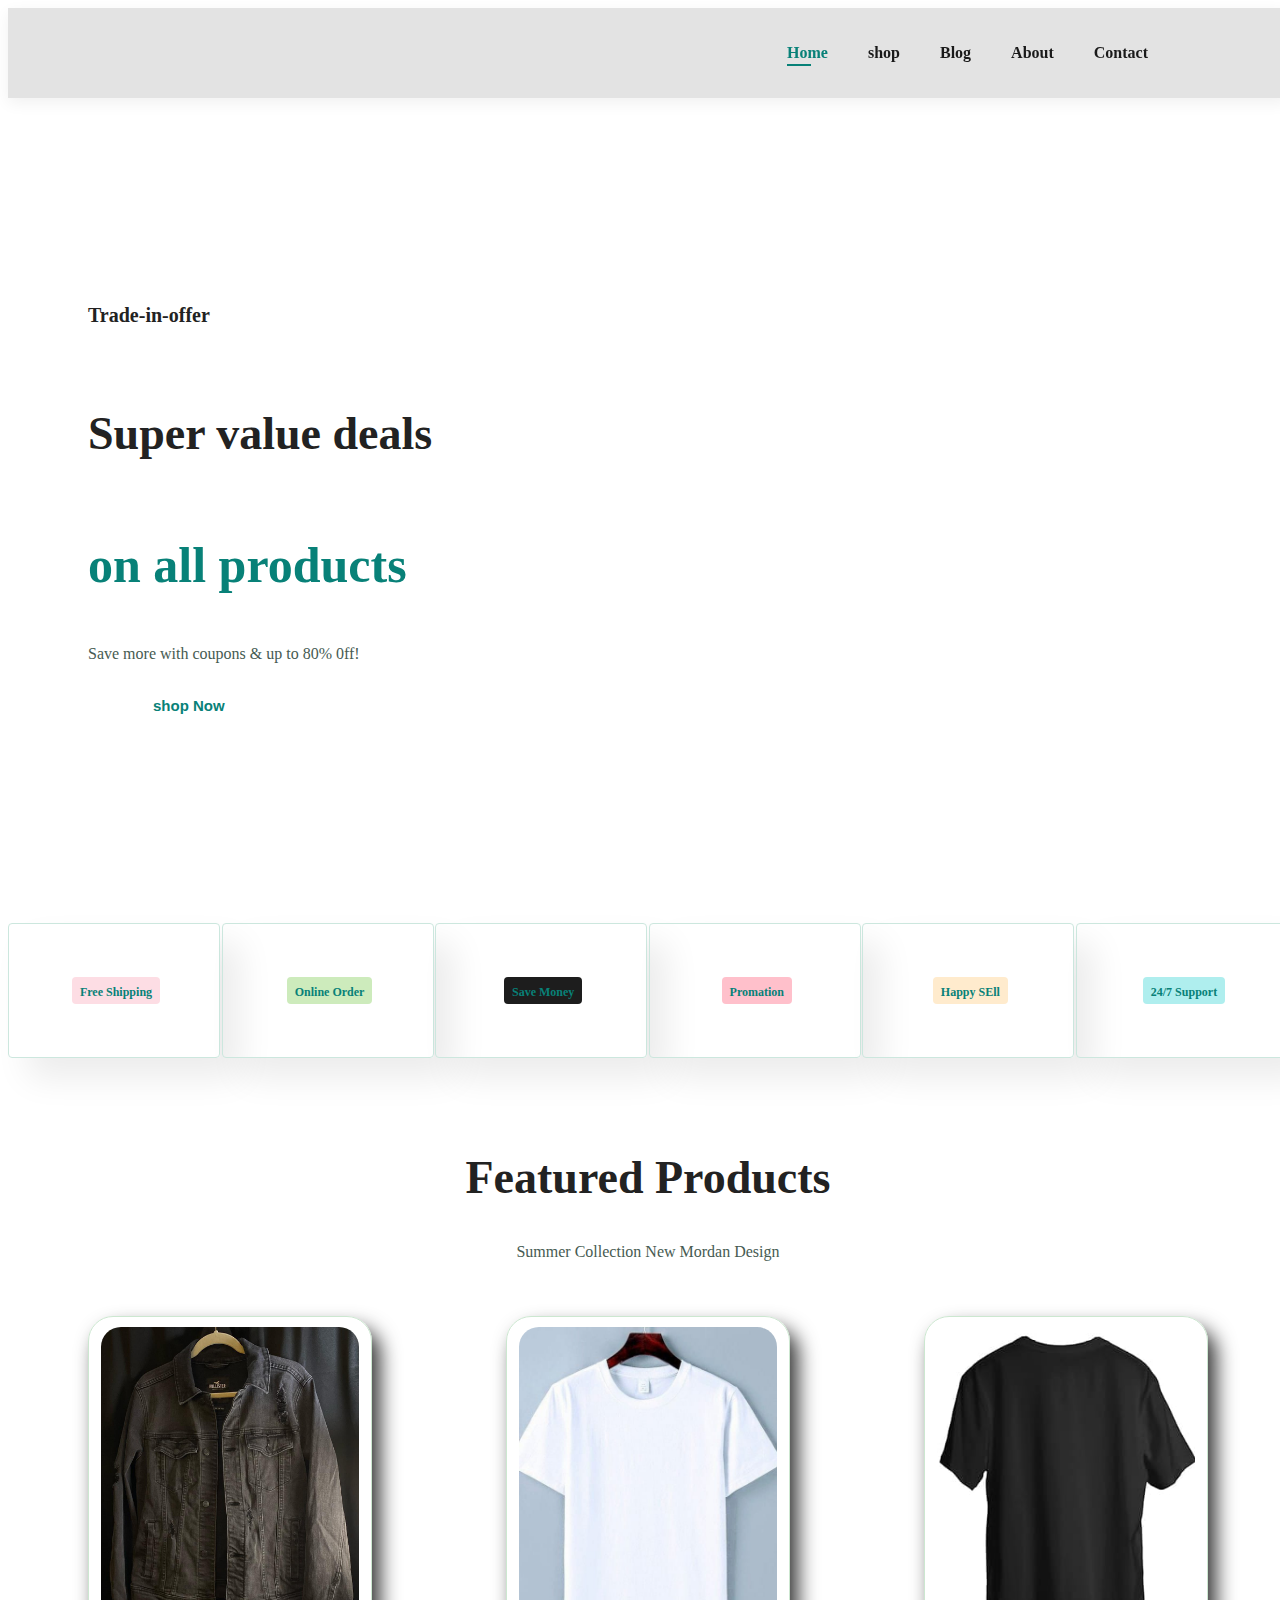
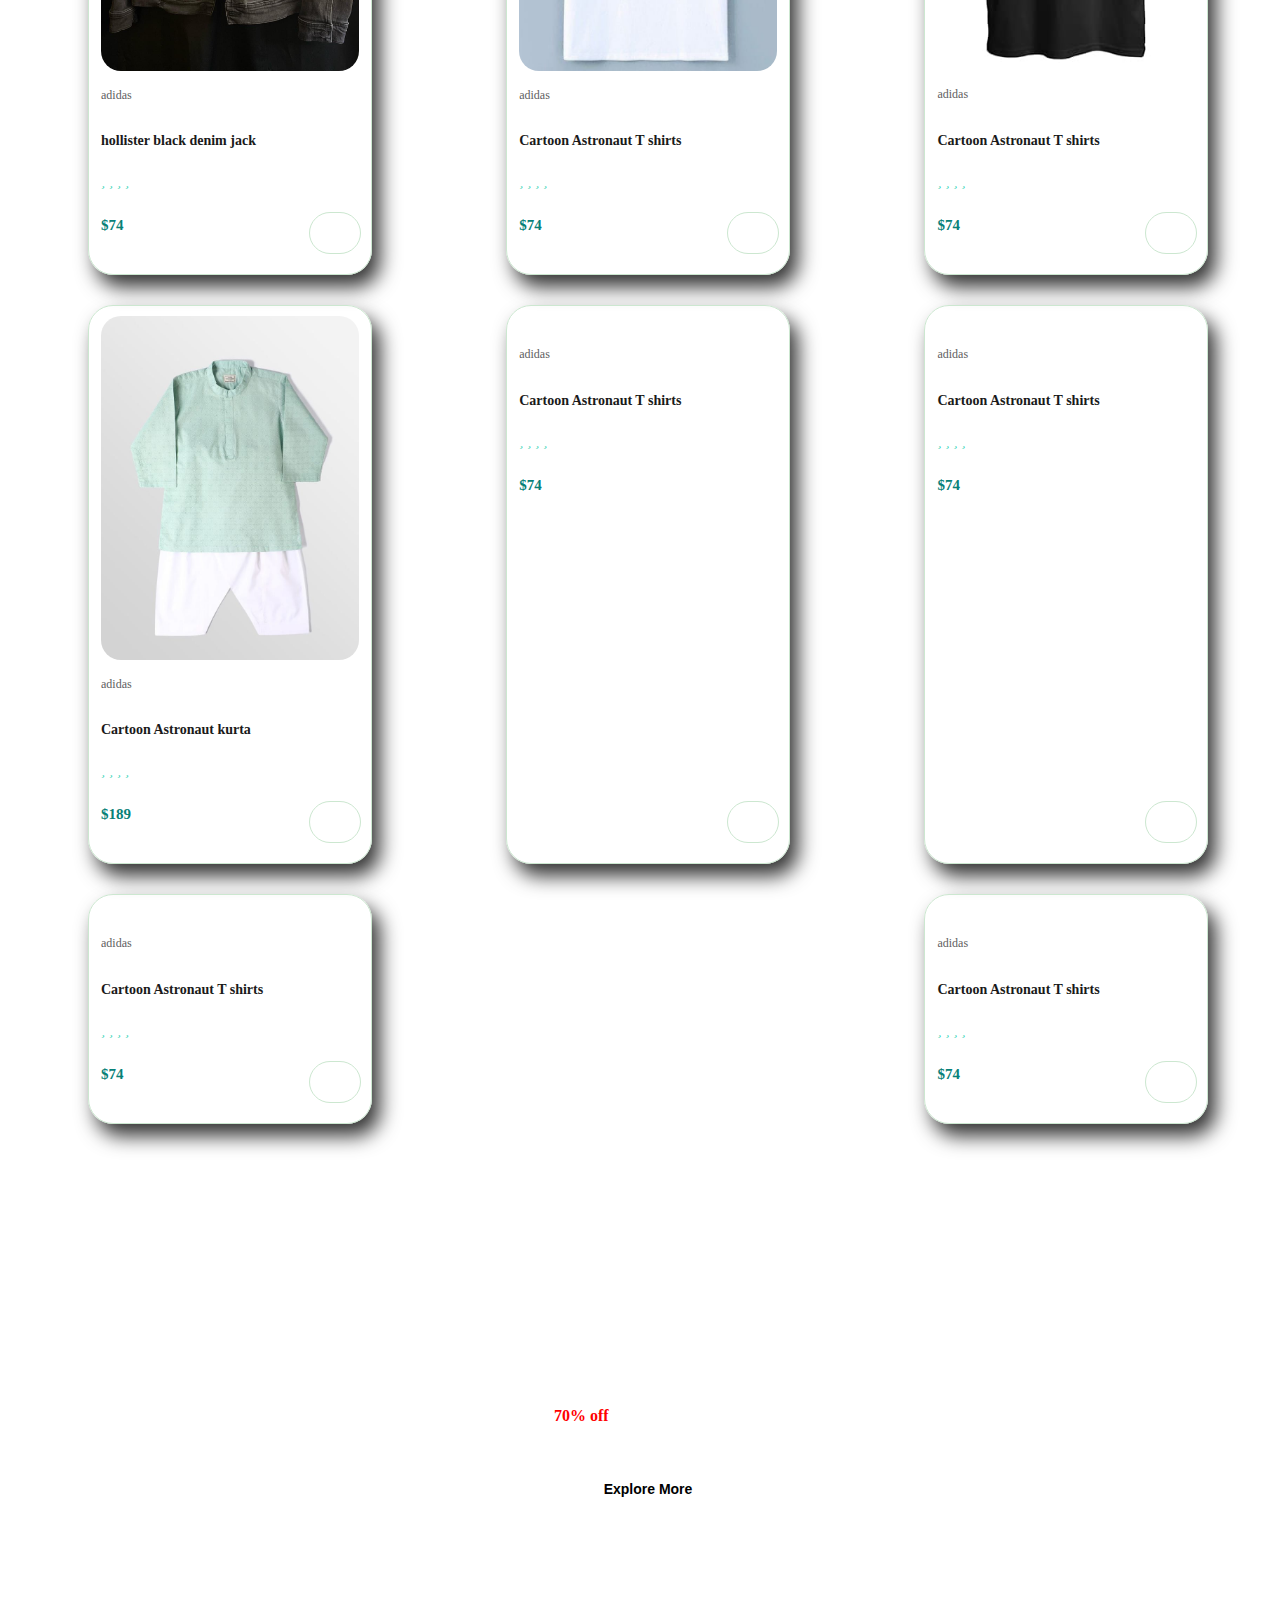
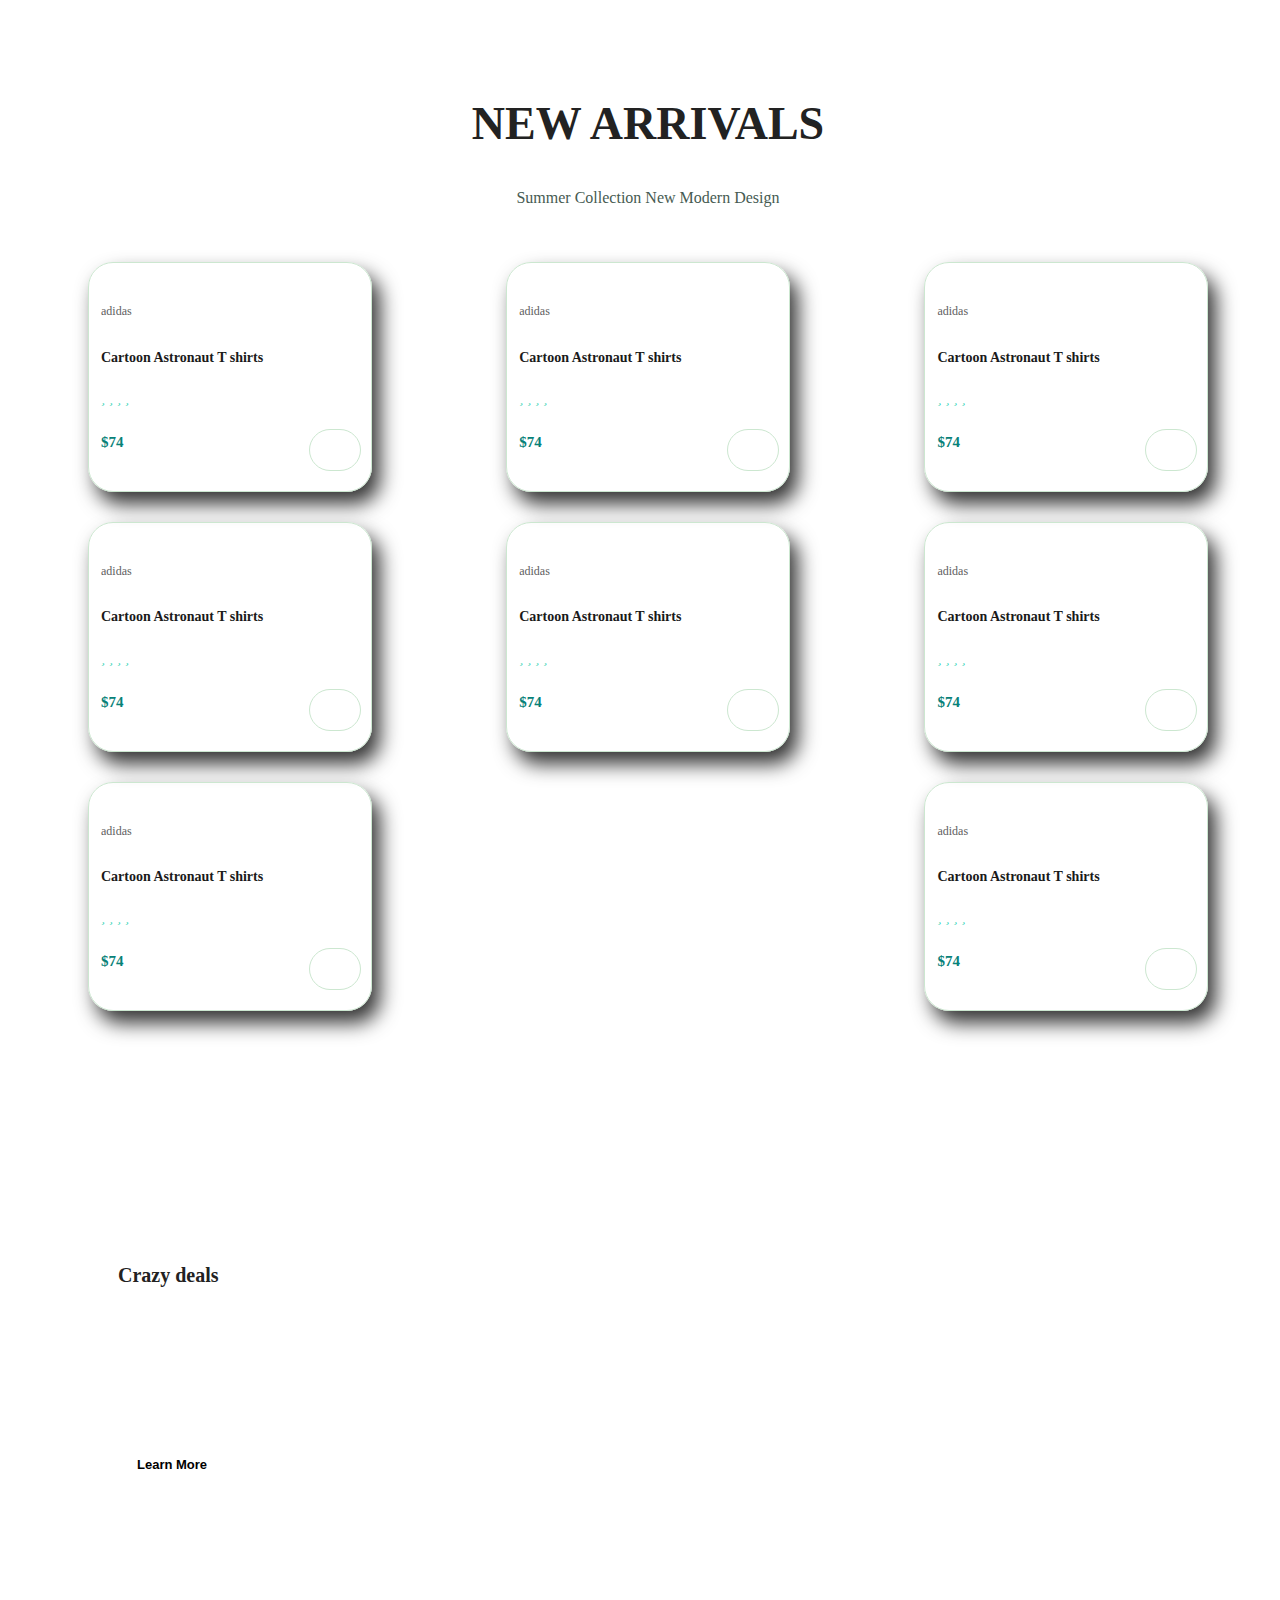
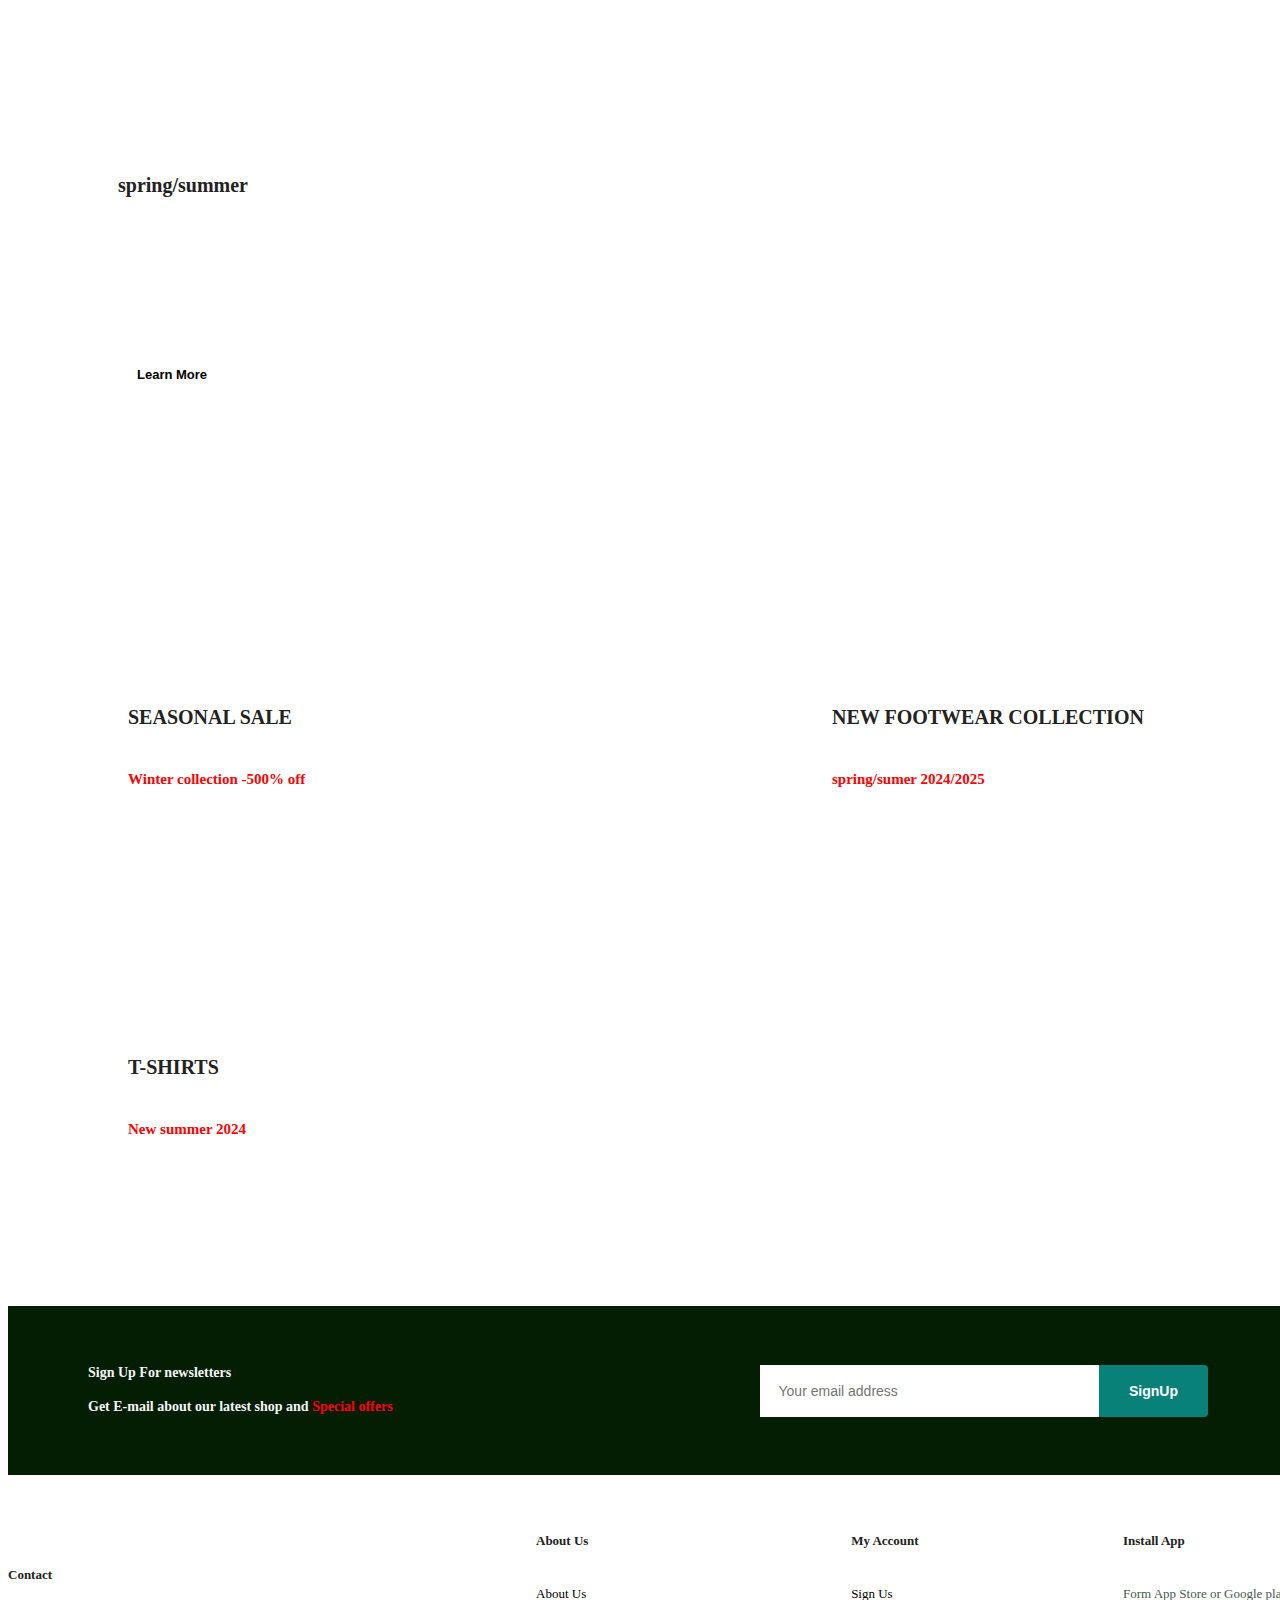
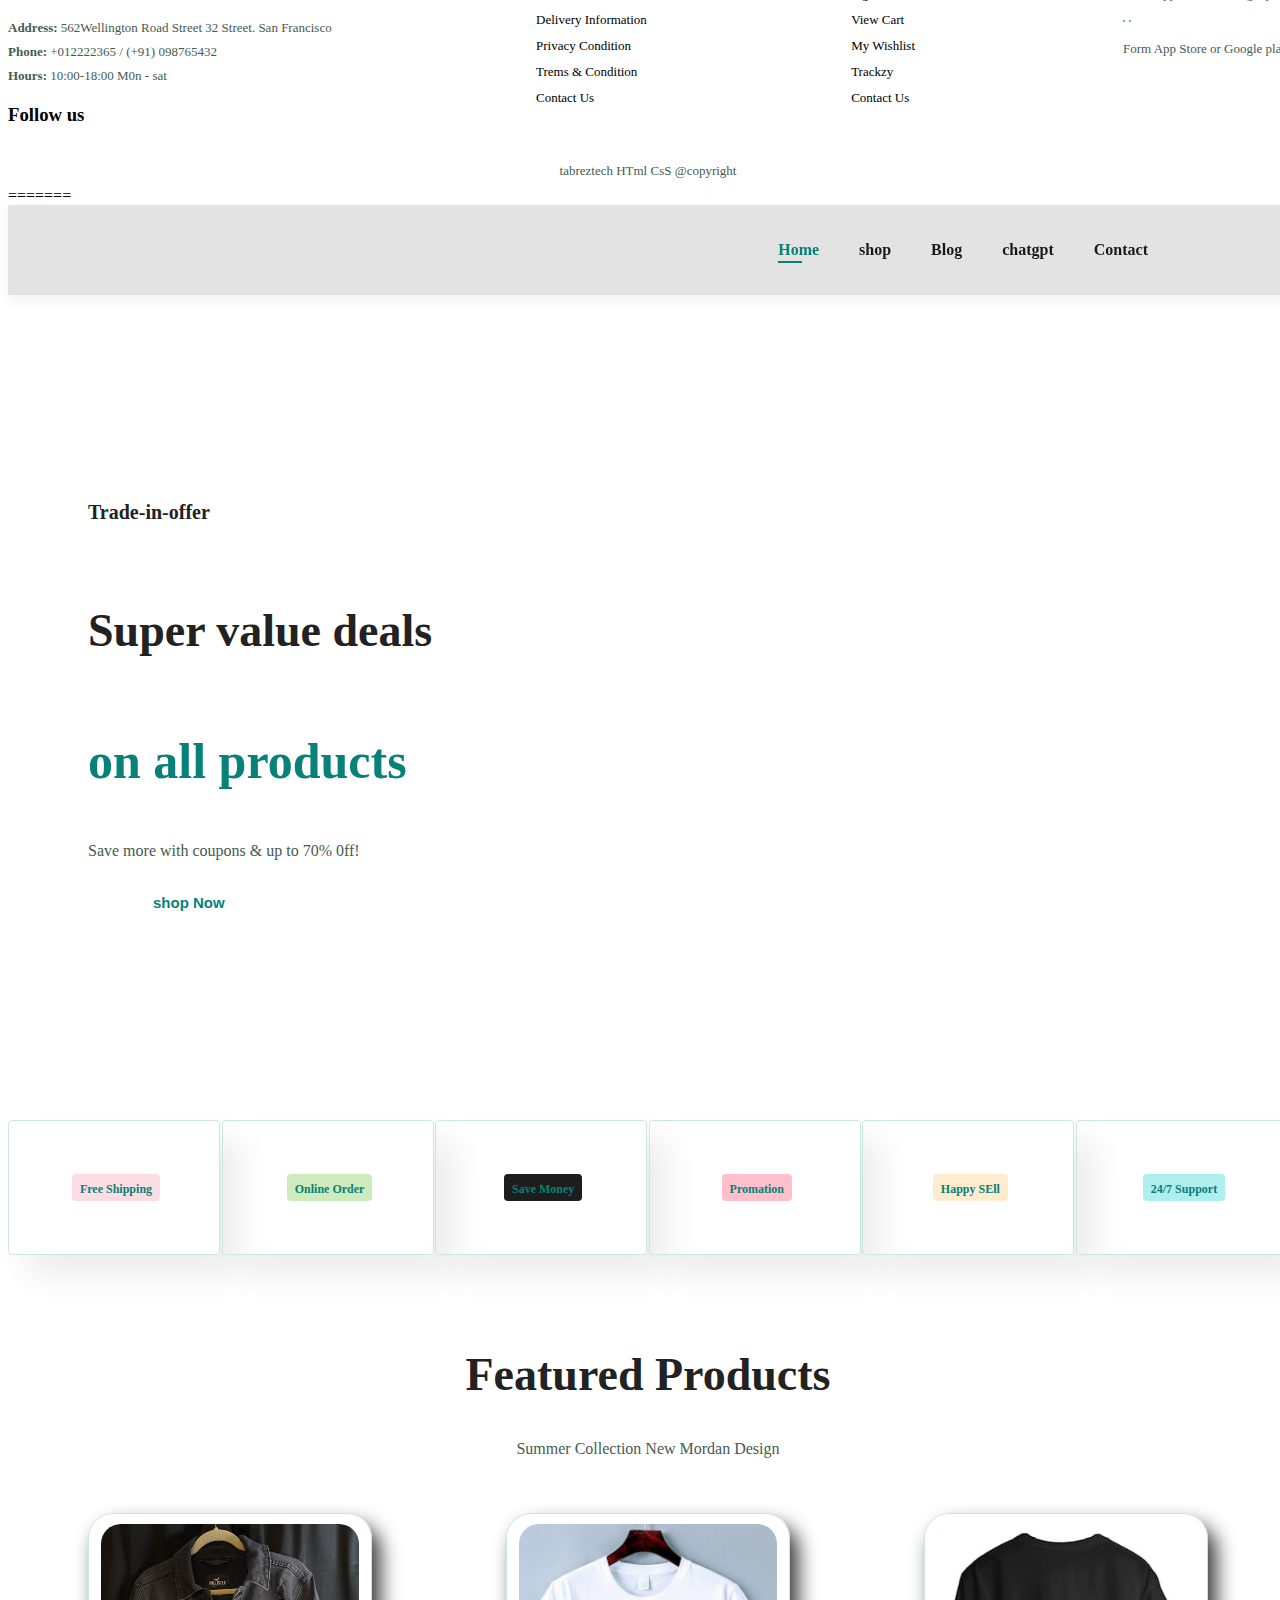
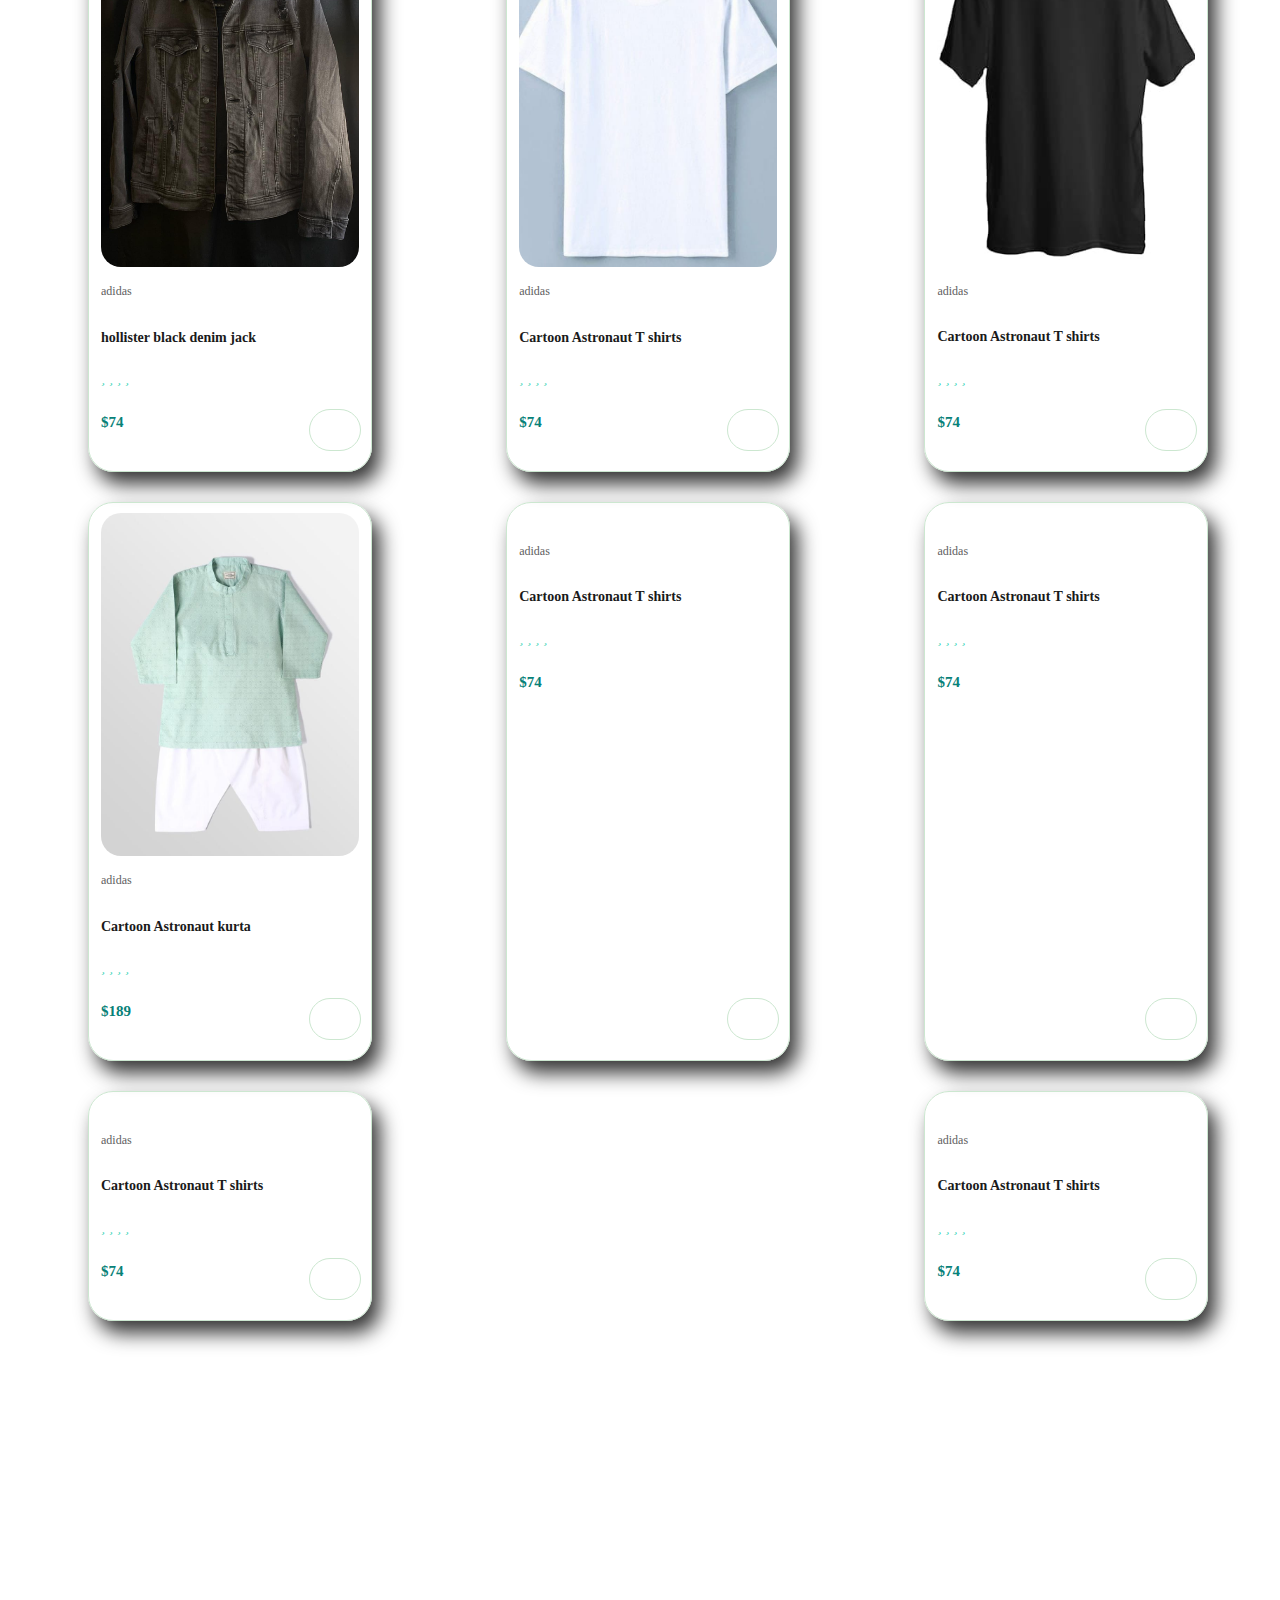
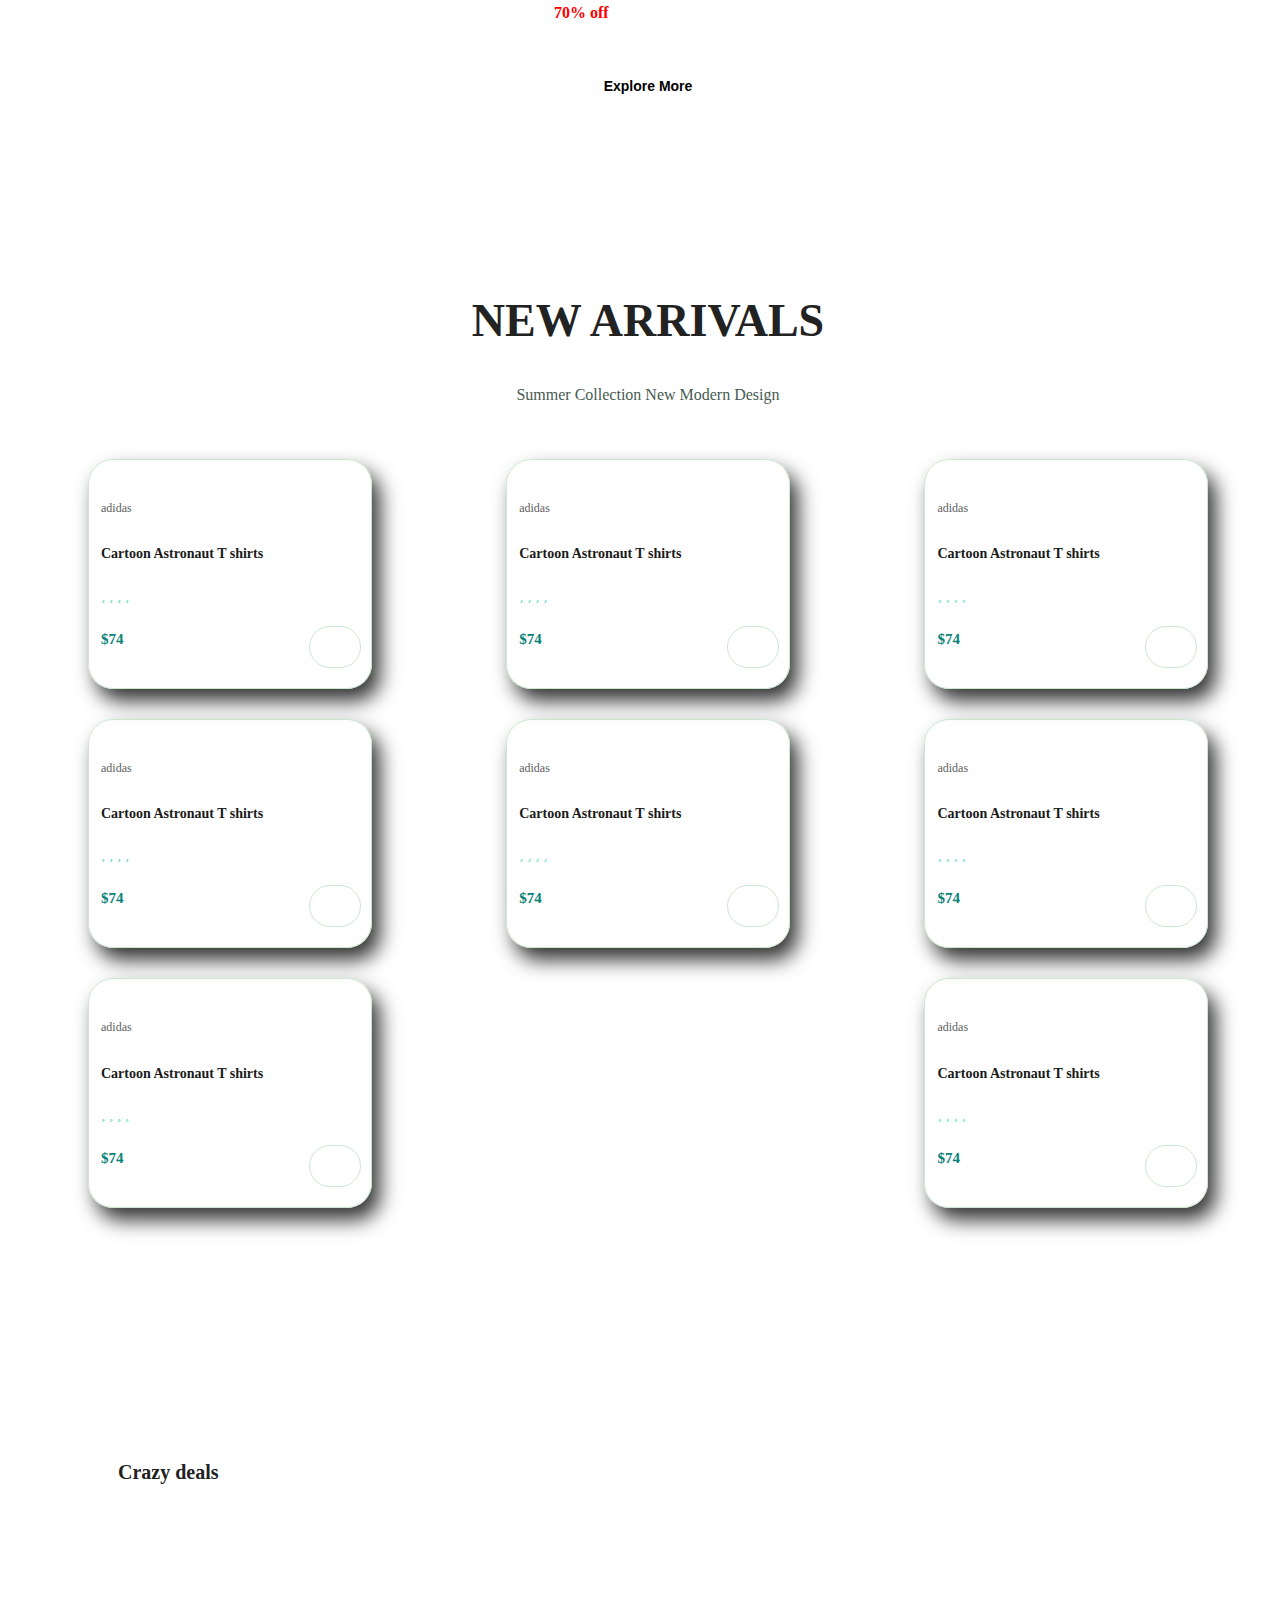
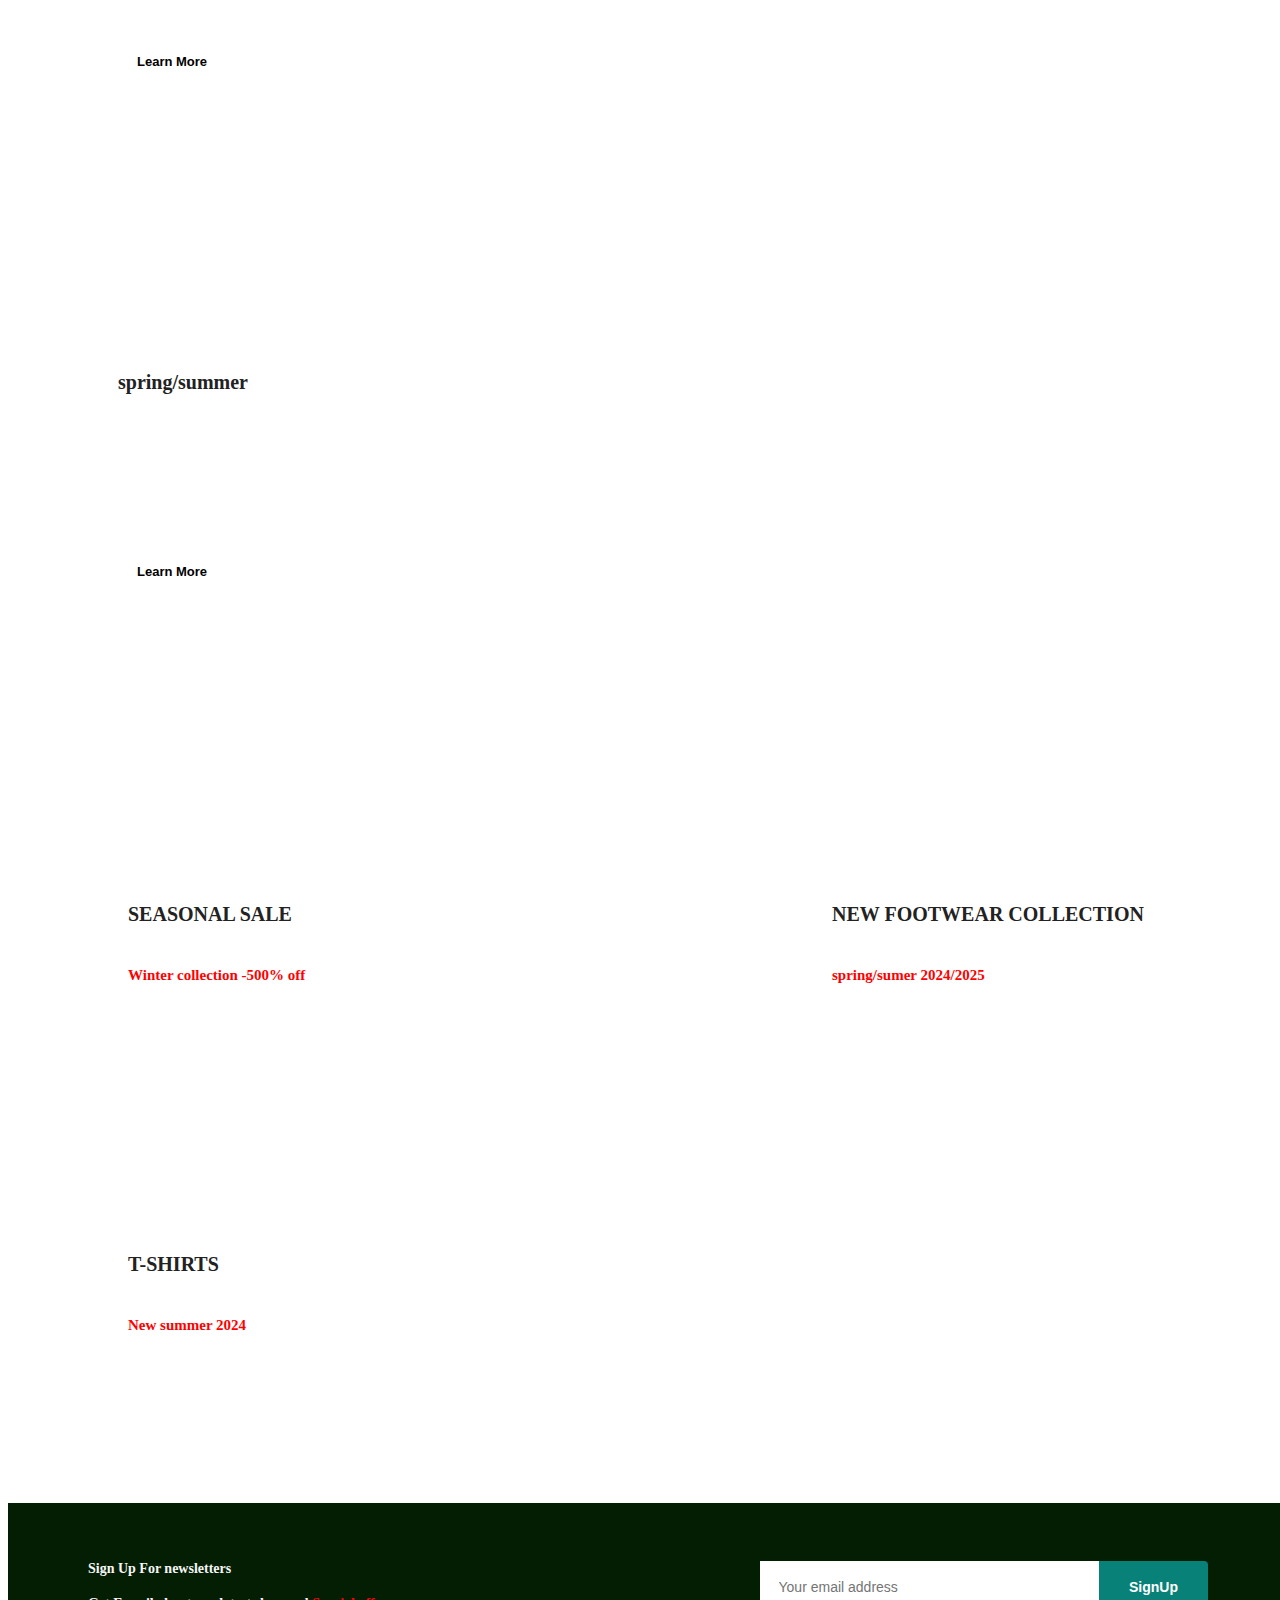
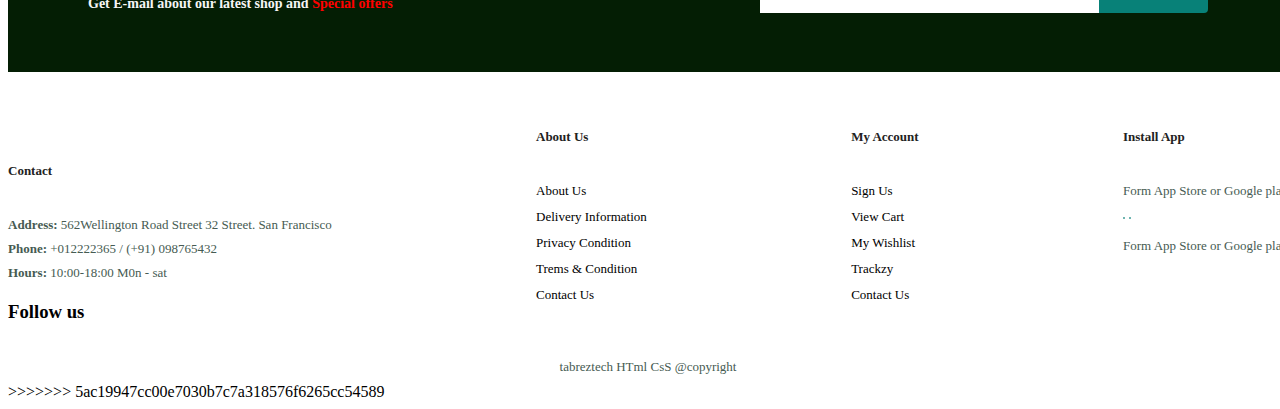
==== commit db483a7c: "update" ====
--- a/index.html
+++ b/index.html
@@ -1,4 +1,3 @@
-<<<<<<< HEAD
 <!DOCTYPE html>
 <html lang="en">
 
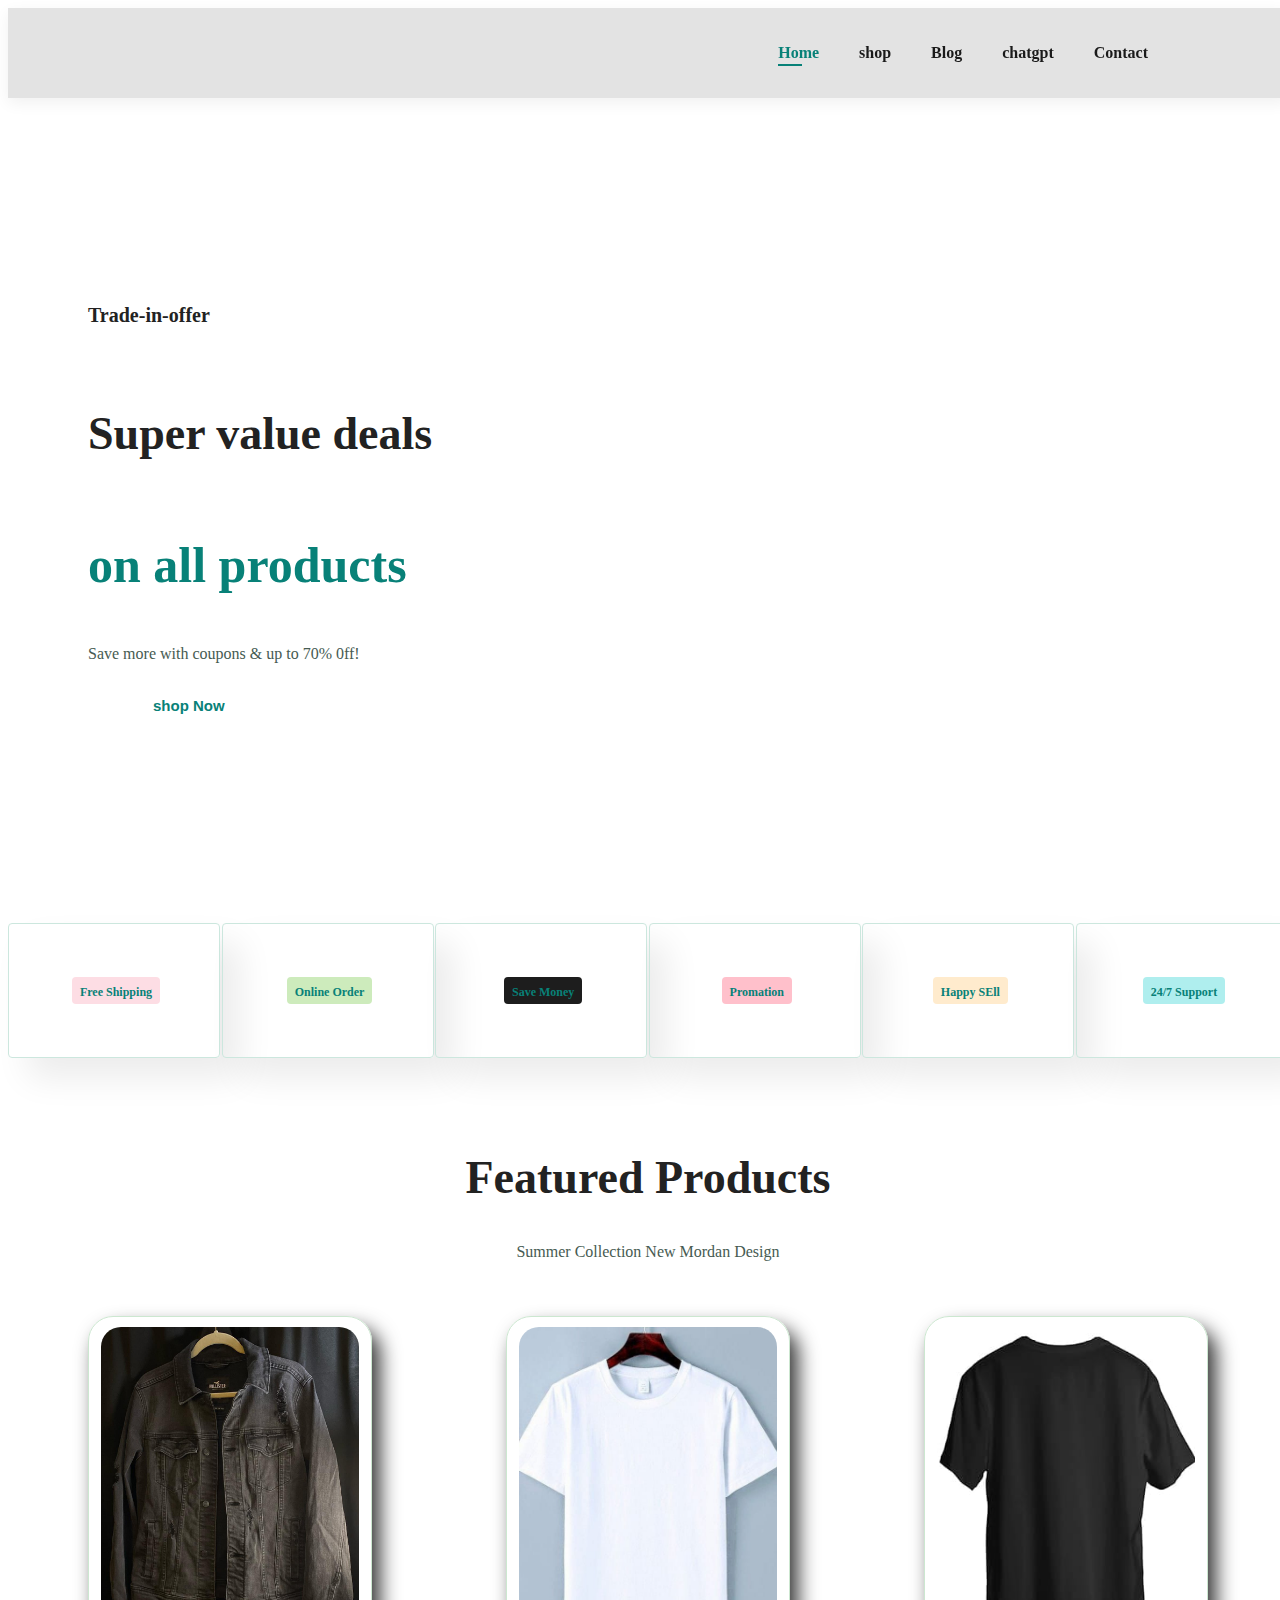
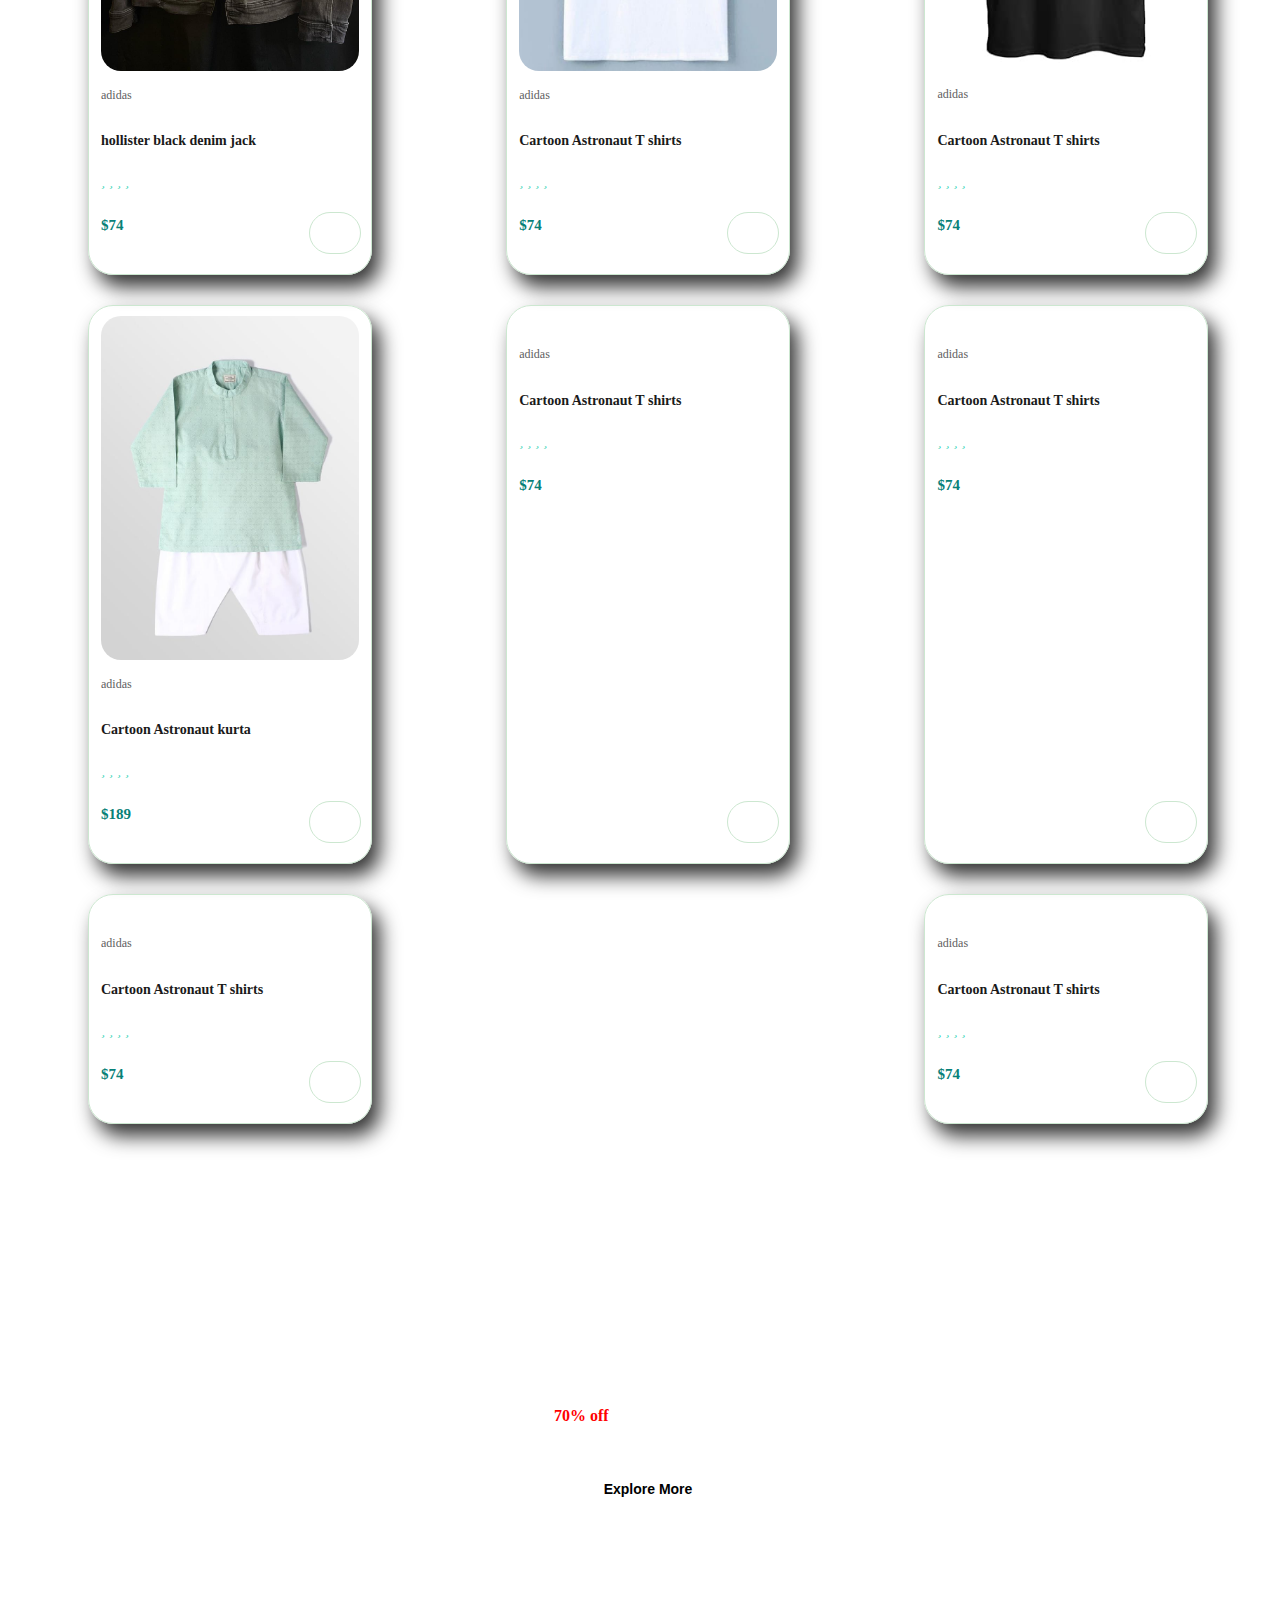
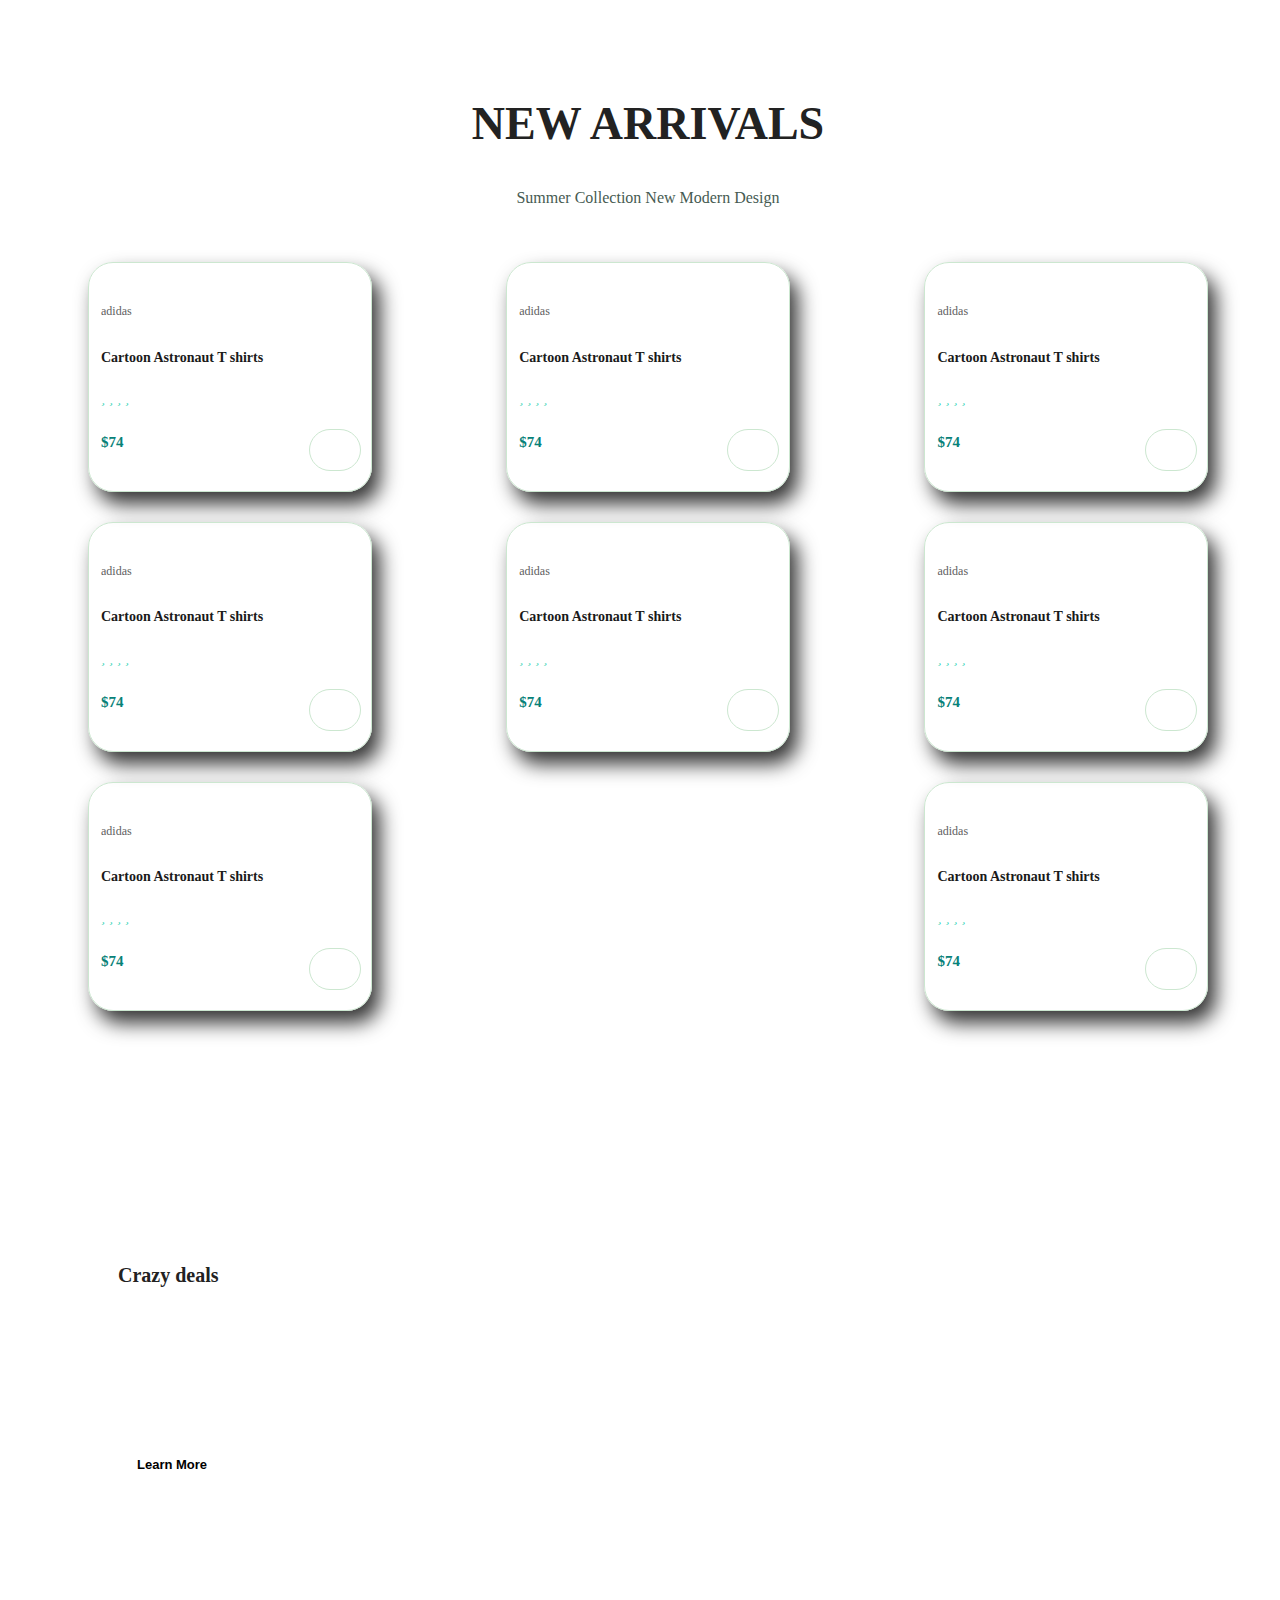
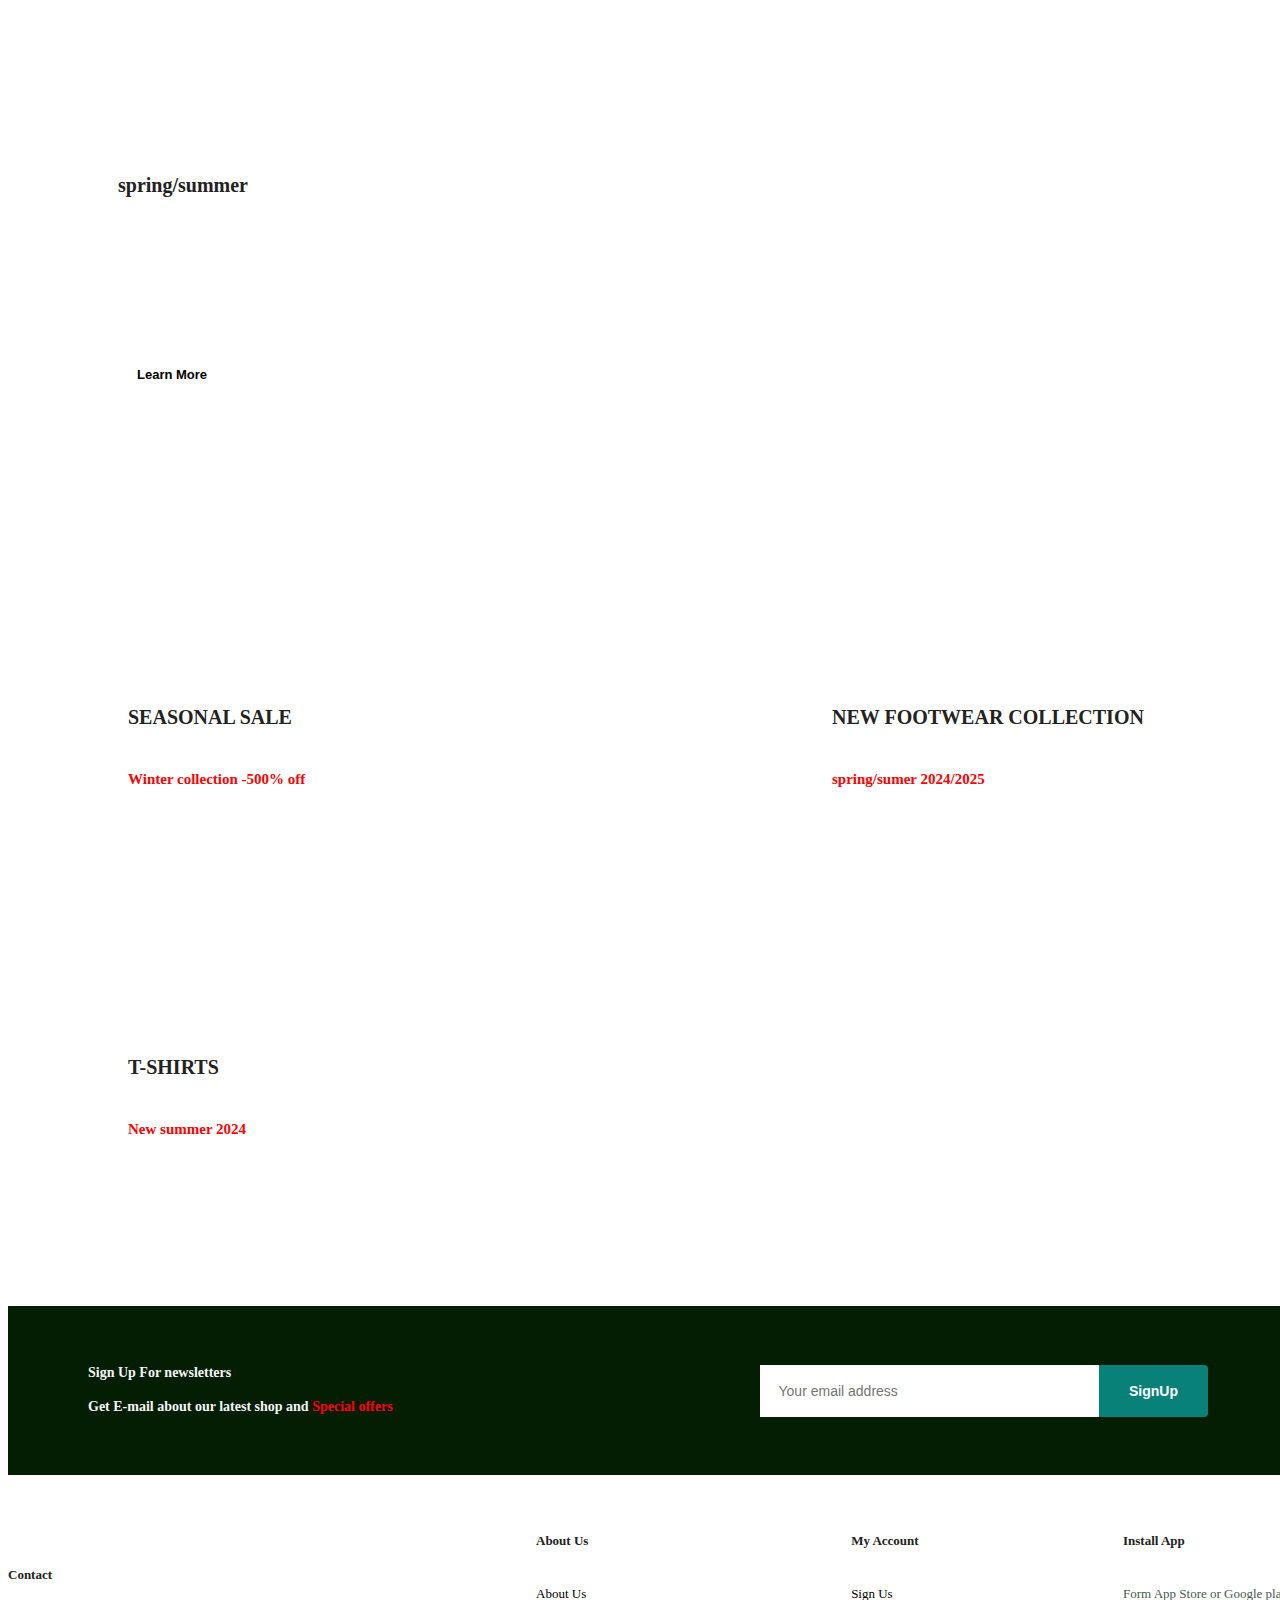
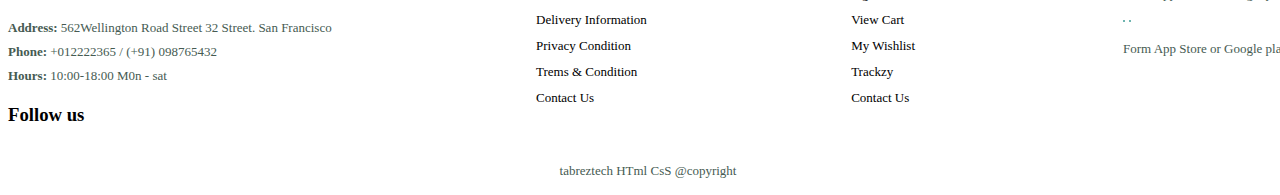
==== commit e1a3ac3e: "update" ====
--- a/index.html
+++ b/index.html
@@ -8,7 +8,7 @@
         <title>Ecommerce Project</title>
         <link rel="stylesheet" href="https://pro.fontawesome.com/releases/v5.10.0/css/all.css" />
         <link rel="stylesheet" href="https://cdnjs.cloudflare.com/ajax/libs/font-awesome/6.5.2/css/all.min.css" integrity="sha512-SnH5WK+bZxgPHs44uWIX+LLJAJ9/2PkPKZ5QiAj6Ta86w+fsb2TkcmfRyVX3pBnMFcV7oQPJkl9QevSCWr3W6A==" crossorigin="anonymous" referrerpolicy="no-referrer" />
-        <link rel="shortcut icon" href="img/logo.png" type="image/x-icon">
+
         <link rel="stylesheet" href="style.css">
     </head>
 
@@ -16,12 +16,11 @@
         <section id="header">
             <a href="#"><img src="img/logo.png" class="logo" alt=""></a>
             <div>
-               
                 <ul id="navbar">
                     <li><a class="active"  href="index.html">Home</a></li>
                     <li><a  href="shop.html">shop</a></li>
                     <li><a href="blog.html">Blog</a></li>
-                    <li><a href="about.html">About</a></li>
+                    <li><a href="https://chatgpt.com/">chatgpt</a></li>
                     <li><a href="contact.html">Contact</a></li>
                     <li id="lg-back" ><a href="cart.html"><i class="fa-solid fa-cart-shopping"></i></a></li>
                     <a href="#" id="close"  ><i class="fa fa-times" >  </i></a>
@@ -36,10 +35,9 @@
             <h4>Trade-in-offer</h4>
             <h2>Super value deals</h2>
             <h1>on all products</h1>
-            <p>Save more with coupons & up to 80% 0ff!</p>
+            <p>Save more with coupons & up to 70% 0ff!</p>
             <button>shop Now</button>
         </section>
-
 
 
         <section id="feature" class=".section-p1">
@@ -88,7 +86,7 @@
                         </div>
                         <h4>$74</h4>
                     </div>
-                    <a href="cart.html"><i class="fa-solid fa-cart-shopping cart"></i></a>
+                    <a href="#"><i class="fa-solid fa-cart-shopping cart"></i></a>
                 </div>
                 <div class="pro" onclick="window.location.href='tspoduct.html'"> <!--tspoduct.html-->
                     <img src="img/products/g4.jpg" alt="">
@@ -104,7 +102,7 @@
                         </div>
                         <h4>$74</h4>
                     </div>
-                    <a href="cart.html"><i class="fa-solid fa-cart-shopping cart"></i></a>
+                    <a href="#"><i class="fa-solid fa-cart-shopping cart"></i></a>
                 </div>
                 <div class="pro"onclick="window.location.href='bsproduct.html'"><!--bsproduct.html-->
                     <img src="img/products/b1.jpg" alt="">
@@ -120,7 +118,7 @@
                         </div>
                         <h4>$74</h4>
                     </div>
-                    <a href="cart.html"><i class="fa-solid fa-cart-shopping cart"></i></a>
+                    <a href="#"><i class="fa-solid fa-cart-shopping cart"></i></a>
                 </div>
                 <div class="pro"onclick="window.location.href='kurtaproduct.html'"> <!---kurtaproduct.html-->
                     <img src="img/products/ku1.jpg" alt="">
@@ -446,452 +444,3 @@
         <script src="scripts.js"></script>
     </body>
 </html>
-=======
-<!DOCTYPE html>
-<html lang="en">
-
-    <head>
-        <meta charset="UTF-8">
-        <meta http-equiv="X-UA-Compatible" content="IE=edge">
-        <meta name="viewport" content="width=device-width, initial-scale=1.0">
-        <title>Ecommerce Project</title>
-        <link rel="stylesheet" href="https://pro.fontawesome.com/releases/v5.10.0/css/all.css" />
-        <link rel="stylesheet" href="https://cdnjs.cloudflare.com/ajax/libs/font-awesome/6.5.2/css/all.min.css" integrity="sha512-SnH5WK+bZxgPHs44uWIX+LLJAJ9/2PkPKZ5QiAj6Ta86w+fsb2TkcmfRyVX3pBnMFcV7oQPJkl9QevSCWr3W6A==" crossorigin="anonymous" referrerpolicy="no-referrer" />
-
-        <link rel="stylesheet" href="style.css">
-    </head>
-
-    <body>
-        <section id="header">
-            <a href="#"><img src="img/logo.png" class="logo" alt=""></a>
-            <div>
-               
-                <ul id="navbar">
-                    <li><a class="active"  href="index.html">Home</a></li>
-                    <li><a  href="shop.html">shop</a></li>
-                    <li><a href="blog.html">Blog</a></li>
-                    <li><a href="https://chatgpt.com/">chatgpt</a></li>
-                    <li><a href="contact.html">Contact</a></li>
-                    <li id="lg-back" ><a href="cart.html"><i class="fa-solid fa-cart-shopping"></i></a></li>
-                    <a href="#" id="close"  ><i class="fa fa-times" >  </i></a>
-                </ul>
-            </div>
-            <div id="mobile">
-                <a href="cart.html"><i class="fa-solid fa-cart-shopping"></i></a>
-                <i id="bar" class="fas fa-outdent"> </i>
-            </div>
-        </section>
-        <section id="hero">
-            <h4>Trade-in-offer</h4>
-            <h2>Super value deals</h2>
-            <h1>on all products</h1>
-            <p>Save more with coupons & up to 70% 0ff!</p>
-            <button>shop Now</button>
-        </section>
-
-
-        <section id="feature" class=".section-p1">
-            <div class="fe-box">
-                <img src="img/features/f1.png" alt="">
-                <h6>Free Shipping</h6>
-            </div>
-            <div class="fe-box">
-                <img src="img/features/f2.png" alt="">
-                <h6>Online Order</h6>
-            </div>
-            <div class="fe-box">
-                <img src="img/features/f3.png" alt="">
-                <h6>Save Money</h6>
-            </div>
-            <div class="fe-box">
-                <img src="img/features/f4.png" alt="">
-                <h6>Promation</h6>
-            </div>
-            <div class="fe-box">
-                <img src="img/features/f5.png" alt="">
-                <h6>Happy SEll</h6>
-            </div>
-            <div class="fe-box">
-                <img src="img/features/f6.png" alt="">
-                <h6>24/7 Support</h6>
-            </div>
-
-        </section>
-
-        <section id="product1" class="section-p1" >
-            <h2>Featured Products</h2>
-            <p>Summer Collection New Mordan Design</p>
-            <div class="pro-container">
-                <div class="pro" onclick="window.location.href='sproduct.html'">
-                    <img src="img/products/f1.jpg" alt="">
-                    <div class="des">
-                        <span>adidas</span>
-                        <h5>hollister black denim jack</h5>
-                        <div class="star">
-                            <i class="fa-solid fa-star"></i>
-                            <i class="fa-solid fa-star"></i>
-                            <i class="fa-solid fa-star"></i>
-                            <i class="fa-solid fa-star"></i>
-                            <i class="fa-regular fa-star-half-stroke"></i>
-                        </div>
-                        <h4>$74</h4>
-                    </div>
-                    <a href="#"><i class="fa-solid fa-cart-shopping cart"></i></a>
-                </div>
-                <div class="pro" onclick="window.location.href='tspoduct.html'"> <!--tspoduct.html-->
-                    <img src="img/products/g4.jpg" alt="">
-                    <div class="des">
-                        <span>adidas</span>
-                        <h5>Cartoon Astronaut T shirts</h5>
-                        <div class="star">
-                            <i class="fa-solid fa-star"></i>
-                            <i class="fa-solid fa-star"></i>
-                            <i class="fa-solid fa-star"></i>
-                            <i class="fa-solid fa-star"></i>
-                            <i class="fa-regular fa-star-half-stroke"></i>
-                        </div>
-                        <h4>$74</h4>
-                    </div>
-                    <a href="#"><i class="fa-solid fa-cart-shopping cart"></i></a>
-                </div>
-                <div class="pro"onclick="window.location.href='bsproduct.html'"><!--bsproduct.html-->
-                    <img src="img/products/b1.jpg" alt="">
-                    <div class="des">
-                        <span>adidas</span>
-                        <h5>Cartoon Astronaut T shirts</h5>
-                        <div class="star">
-                            <i class="fa-solid fa-star"></i>
-                            <i class="fa-solid fa-star"></i>
-                            <i class="fa-solid fa-star"></i>
-                            <i class="fa-solid fa-star"></i>
-                            <i class="fa-regular fa-star-half-stroke"></i>
-                        </div>
-                        <h4>$74</h4>
-                    </div>
-                    <a href="#"><i class="fa-solid fa-cart-shopping cart"></i></a>
-                </div>
-                <div class="pro"onclick="window.location.href='kurtaproduct.html'"> <!---kurtaproduct.html-->
-                    <img src="img/products/ku1.jpg" alt="">
-                    <div class="des">
-                        <span>adidas</span>
-                        <h5>Cartoon Astronaut kurta</h5>
-                        <div class="star">
-                            <i class="fa-solid fa-star"></i>
-                            <i class="fa-solid fa-star"></i>
-                            <i class="fa-solid fa-star"></i>
-                            <i class="fa-solid fa-star"></i>
-                            <i class="fa-regular fa-star-half-stroke"></i>
-                        </div>
-                        <h4>$189</h4>
-                    </div>
-                    <a href="#"><i class="fa-solid fa-cart-shopping cart"></i></a>
-                </div>
-                <div class="pro">
-                    <img src="img/products/f5.jpg" alt="">
-                    <div class="des">
-                        <span>adidas</span>
-                        <h5>Cartoon Astronaut T shirts</h5>
-                        <div class="star">
-                            <i class="fa-solid fa-star"></i>
-                            <i class="fa-solid fa-star"></i>
-                            <i class="fa-solid fa-star"></i>
-                            <i class="fa-solid fa-star"></i>
-                            <i class="fa-regular fa-star-half-stroke"></i>
-                        </div>
-                        <h4>$74</h4>
-                    </div>
-                    <a href="#"><i class="fa-solid fa-cart-shopping cart"></i></a>
-                </div>
-                <div class="pro">
-                    <img src="img/products/f6.jpg" alt="">
-                    <div class="des">
-                        <span>adidas</span>
-                        <h5>Cartoon Astronaut T shirts</h5>
-                        <div class="star">
-                            <i class="fa-solid fa-star"></i>
-                            <i class="fa-solid fa-star"></i>
-                            <i class="fa-solid fa-star"></i>
-                            <i class="fa-solid fa-star"></i>
-                            <i class="fa-regular fa-star-half-stroke"></i>
-                        </div>
-                        <h4>$74</h4>
-                    </div>
-                    <a href="#"><i class="fa-solid fa-cart-shopping cart"></i></a>
-                </div>
-                <div class="pro">
-                    <img src="img/products/f7.jpg" alt="">
-                    <div class="des">
-                        <span>adidas</span>
-                        <h5>Cartoon Astronaut T shirts</h5>
-                        <div class="star">
-                            <i class="fa-solid fa-star"></i>
-                            <i class="fa-solid fa-star"></i>
-                            <i class="fa-solid fa-star"></i>
-                            <i class="fa-solid fa-star"></i>
-                            <i class="fa-regular fa-star-half-stroke"></i>
-                        </div>
-                        <h4>$74</h4>
-                    </div>
-                    <a href="#"><i class="fa-solid fa-cart-shopping cart"></i></a>
-                </div>
-                <div class="pro">
-                    <img src="img/products/f8.jpg" alt="">
-                    <div class="des">
-                        <span>adidas</span>
-                        <h5>Cartoon Astronaut T shirts</h5>
-                        <div class="star">
-                            <i class="fa-solid fa-star"></i>
-                            <i class="fa-solid fa-star"></i>
-                            <i class="fa-solid fa-star"></i>
-                            <i class="fa-solid fa-star"></i>
-                            <i class="fa-regular fa-star-half-stroke"></i>
-                        </div>
-                        <h4>$74</h4>
-                    </div>
-                    <a href="#"><i class="fa-solid fa-cart-shopping cart"></i></a>
-                </div>
-            </div>
-        </section>
-
-        <section id="banner" class="section-m1">
-            <h4>Repair Service</h4>
-            <h2>Up to <span>70% off</span> All t-shirts & Accessories</h2>
-            <button class="normal">Explore More</button>
-        </section>
-
-        <section>
-            <section id="product1" class="section-p1">
-                <h2>NEW ARRIVALS</h2>
-                <p>Summer Collection New Modern Design</p>
-                <div class="pro-container">
-                    <div class="pro">
-                        <img src="img/products/n1.jpg" alt="">
-                        <div class="des">
-                            <span>adidas</span>
-                            <h5>Cartoon Astronaut T shirts</h5>
-                            <div class="star">
-                                <i class="fa-solid fa-star"></i>
-                                <i class="fa-solid fa-star"></i>
-                                <i class="fa-solid fa-star"></i>
-                                <i class="fa-solid fa-star"></i>
-                                <i class="fa-regular fa-star-half-stroke"></i>
-                            </div>
-                            <h4>$74</h4>
-                        </div>
-                        <a href="#"><i class="fa-solid fa-cart-shopping cart"></i></a>
-                    </div>
-                    <div class="pro">
-                        <img src="img/products/n2.jpg" alt="">
-                        <div class="des">
-                            <span>adidas</span>
-                            <h5>Cartoon Astronaut T shirts</h5>
-                            <div class="star">
-                                <i class="fa-solid fa-star"></i>
-                                <i class="fa-solid fa-star"></i>
-                                <i class="fa-solid fa-star"></i>
-                                <i class="fa-solid fa-star"></i>
-                                <i class="fa-regular fa-star-half-stroke"></i>
-                            </div>
-                            <h4>$74</h4>
-                        </div>
-                        <a href="#"><i class="fa-solid fa-cart-shopping cart"></i></a>
-                    </div>
-                    <div class="pro">
-                        <img src="img/products/n3.jpg" alt="">
-                        <div class="des">
-                            <span>adidas</span>
-                            <h5>Cartoon Astronaut T shirts</h5>
-                            <div class="star">
-                                <i class="fa-solid fa-star"></i>
-                                <i class="fa-solid fa-star"></i>
-                                <i class="fa-solid fa-star"></i>
-                                <i class="fa-solid fa-star"></i>
-                                <i class="fa-regular fa-star-half-stroke"></i>
-                            </div>
-                            <h4>$74</h4>
-                        </div>
-                        <a href="#"><i class="fa-solid fa-cart-shopping cart"></i></a>
-                    </div>
-                    <div class="pro">
-                        <img src="img/products/n4.jpg" alt="">
-                        <div class="des">
-                            <span>adidas</span>
-                            <h5>Cartoon Astronaut T shirts</h5>
-                            <div class="star">
-                                <i class="fa-solid fa-star"></i>
-                                <i class="fa-solid fa-star"></i>
-                                <i class="fa-solid fa-star"></i>
-                                <i class="fa-solid fa-star"></i>
-                                <i class="fa-regular fa-star-half-stroke"></i>
-                            </div>
-                            <h4>$74</h4>
-                        </div>
-                        <a href="#"><i class="fa-solid fa-cart-shopping cart"></i></a>
-                    </div>
-                    <div class="pro">
-                        <img src="img/products/n5.jpg" alt="">
-                        <div class="des">
-                            <span>adidas</span>
-                            <h5>Cartoon Astronaut T shirts</h5>
-                            <div class="star">
-                                <i class="fa-solid fa-star"></i>
-                                <i class="fa-solid fa-star"></i>
-                                <i class="fa-solid fa-star"></i>
-                                <i class="fa-solid fa-star"></i>
-                                <i class="fa-regular fa-star-half-stroke"></i>
-                            </div>
-                            <h4>$74</h4>
-                        </div>
-                        <a href="#"><i class="fa-solid fa-cart-shopping cart"></i></a>
-                    </div>
-                    <div class="pro">
-                        <img src="img/products/n6.jpg" alt="">
-                        <div class="des">
-                            <span>adidas</span>
-                            <h5>Cartoon Astronaut T shirts</h5>
-                            <div class="star">
-                                <i class="fa-solid fa-star"></i>
-                                <i class="fa-solid fa-star"></i>
-                                <i class="fa-solid fa-star"></i>
-                                <i class="fa-solid fa-star"></i>
-                                <i class="fa-regular fa-star-half-stroke"></i>
-                            </div>
-                            <h4>$74</h4>
-                        </div>
-                        <a href="#"><i class="fa-solid fa-cart-shopping cart"></i></a>
-                    </div>
-                    <div class="pro">
-                        <img src="img/products/n7.jpg" alt="">
-                        <div class="des">
-                            <span>adidas</span>
-                            <h5>Cartoon Astronaut T shirts</h5>
-                            <div class="star">
-                                <i class="fa-solid fa-star"></i>
-                                <i class="fa-solid fa-star"></i>
-                                <i class="fa-solid fa-star"></i>
-                                <i class="fa-solid fa-star"></i>
-                                <i class="fa-regular fa-star-half-stroke"></i>
-                            </div>
-                            <h4>$74</h4>
-                        </div>
-                        <a href="#"><i class="fa-solid fa-cart-shopping cart"></i></a>
-                    </div>
-                    <div class="pro">
-                        <img src="img/products/n8.jpg" alt="">
-                        <div class="des">
-                            <span>adidas</span>
-                            <h5>Cartoon Astronaut T shirts</h5>
-                            <div class="star">
-                                <i class="fa-solid fa-star"></i>
-                                <i class="fa-solid fa-star"></i>
-                                <i class="fa-solid fa-star"></i>
-                                <i class="fa-solid fa-star"></i>
-                                <i class="fa-regular fa-star-half-stroke"></i>
-                            </div>
-                            <h4>$74</h4>
-                        </div>
-                        <a href="#"><i class="fa-solid fa-cart-shopping cart"></i></a>
-                    </div>
-                </div>
-            </section>
-        </section>
-
-
-        <section id="sm-banner" class="section-p1">
-            <div class="banner-box">
-                <h4>Crazy deals</h4>
-                <h2>buy 1 get 1 free</h2>
-                <span>the best classic dress is on sale care</span>
-                <button class="white">Learn More</button>
-            </div>
-            <div class="banner-box banner-box2">
-                <h4>spring/summer</h4>
-                <h2>upcoming season</h2>
-                <span>the best classic dress is on sale care</span>
-                <button class="white">Learn More</button>
-            </div>
-        </section>
-
-        <section id="banner-3">
-            <div class="banner-box">
-                <h4>SEASONAL SALE</h4>
-                <H3>Winter collection -500% off</H3>
-            </div>
-            <div class="banner-box banner-box2">
-                <h4>NEW FOOTWEAR COLLECTION</h4>
-                <H3>spring/sumer 2024/2025</H3>
-            </div>
-            <div class="banner-box banner-box3">
-                <h4>T-SHIRTS</h4>
-                <H3>New summer 2024</H3>
-            </div>
-        </section>
-
-
-        <section id="newsletters" class="section-p1 section-m1">
-            <div class="newstext">
-                <h4>Sign Up For newsletters</h4>
-                <p>Get E-mail about our latest shop and <span>Special offers</span></p>
-            </div>
-            <div class="form">
-                <input type="text" placeholder="Your email address">
-                <button class="normal">SignUp</button>
-            </div>
-        </section>
-
-        <footer>
-            <div>
-                <img class="logo" src="img/logo.png" alt="">
-                <h4>Contact</h4> 
-                <p> <strong>Address:</strong> 562Wellington Road Street 32 Street. San Francisco </p>
-                <p><Strong>Phone:</Strong> +012222365 / (+91) 098765432</p>
-                <p> <strong>Hours:</strong> 10:00-18:00 M0n - sat</p>
-                <div class="follow">
-                    <h3>Follow us</h3>
-                    <div class="icon" >
-                        <a href=""><i class="fa-brands fa-facebook"></i></a>
-                        <a href=""><i class="fa-brands fa-instagram"></i></a>
-                        <a href=""><i class="fa-brands fa-twitter"></i></a>
-                        <a href=""><i class="fa-brands fa-snapchat"></i></a>
-                        <a href="https://www.youtube.com/channel/UCc64p3wVT55ITzS4AtQ1R8g/videos"><i class="fa-brands fa-youtube"></i></a>
-                    </div>
-                </div>
-            </div>
-            <div class="col">
-                <h4>About Us</h4>
-                <a href="#">About Us</a>
-                <a href="">Delivery Information</a>
-                <a href="">Privacy Condition</a>
-                <a href="">Trems & Condition</a>
-                <a href="">Contact Us</a>
-            </div>
-
-            <div class="col">
-                <h4>My Account</h4>
-                <a href="#">Sign Us</a>
-                <a href="">View Cart</a>
-                <a href="">My Wishlist</a>
-                <a href="">Trackzy</a>
-                <a href="">Contact Us</a>
-            </div>
-
-            <div class="col install">
-                <h4>Install App</h4>
-                <p>Form App Store or Google play</p>
-                <div class="row">
-                    <img src="img/pay/app.jpg" alt="">
-                    <img src="img/pay/play.jpg" alt="">
-                </div>
-                <p>Form App Store or Google play</p>
-                <img src="img/pay/pay.png" alt="">
-            </div>
-
-            <div class="copyright">
-                <p>tabreztech HTml CsS  @copyright</p>
-            </div>
-        </footer>
-      
-        <script src="scripts.js"></script>
-    </body>
-</html>
->>>>>>> 5ac19947cc00e7030b7c7a318576f6265cc54589
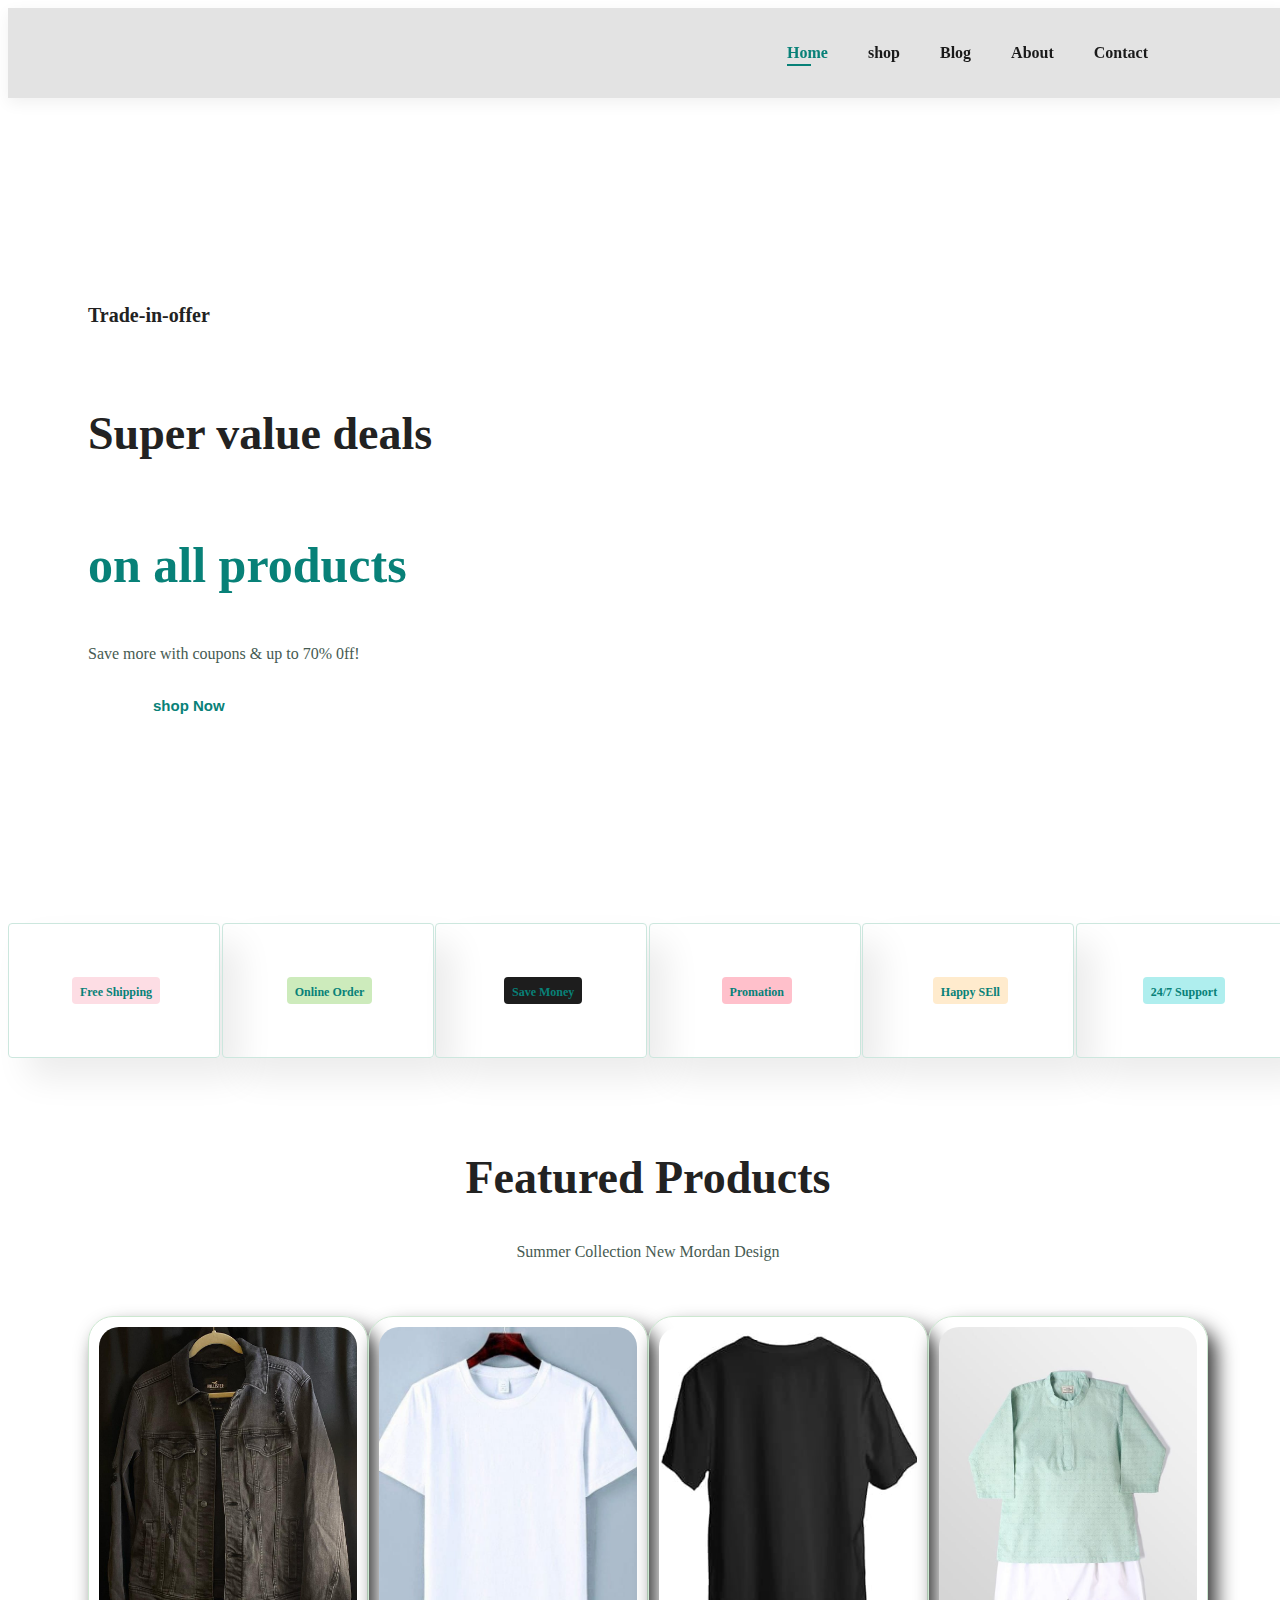
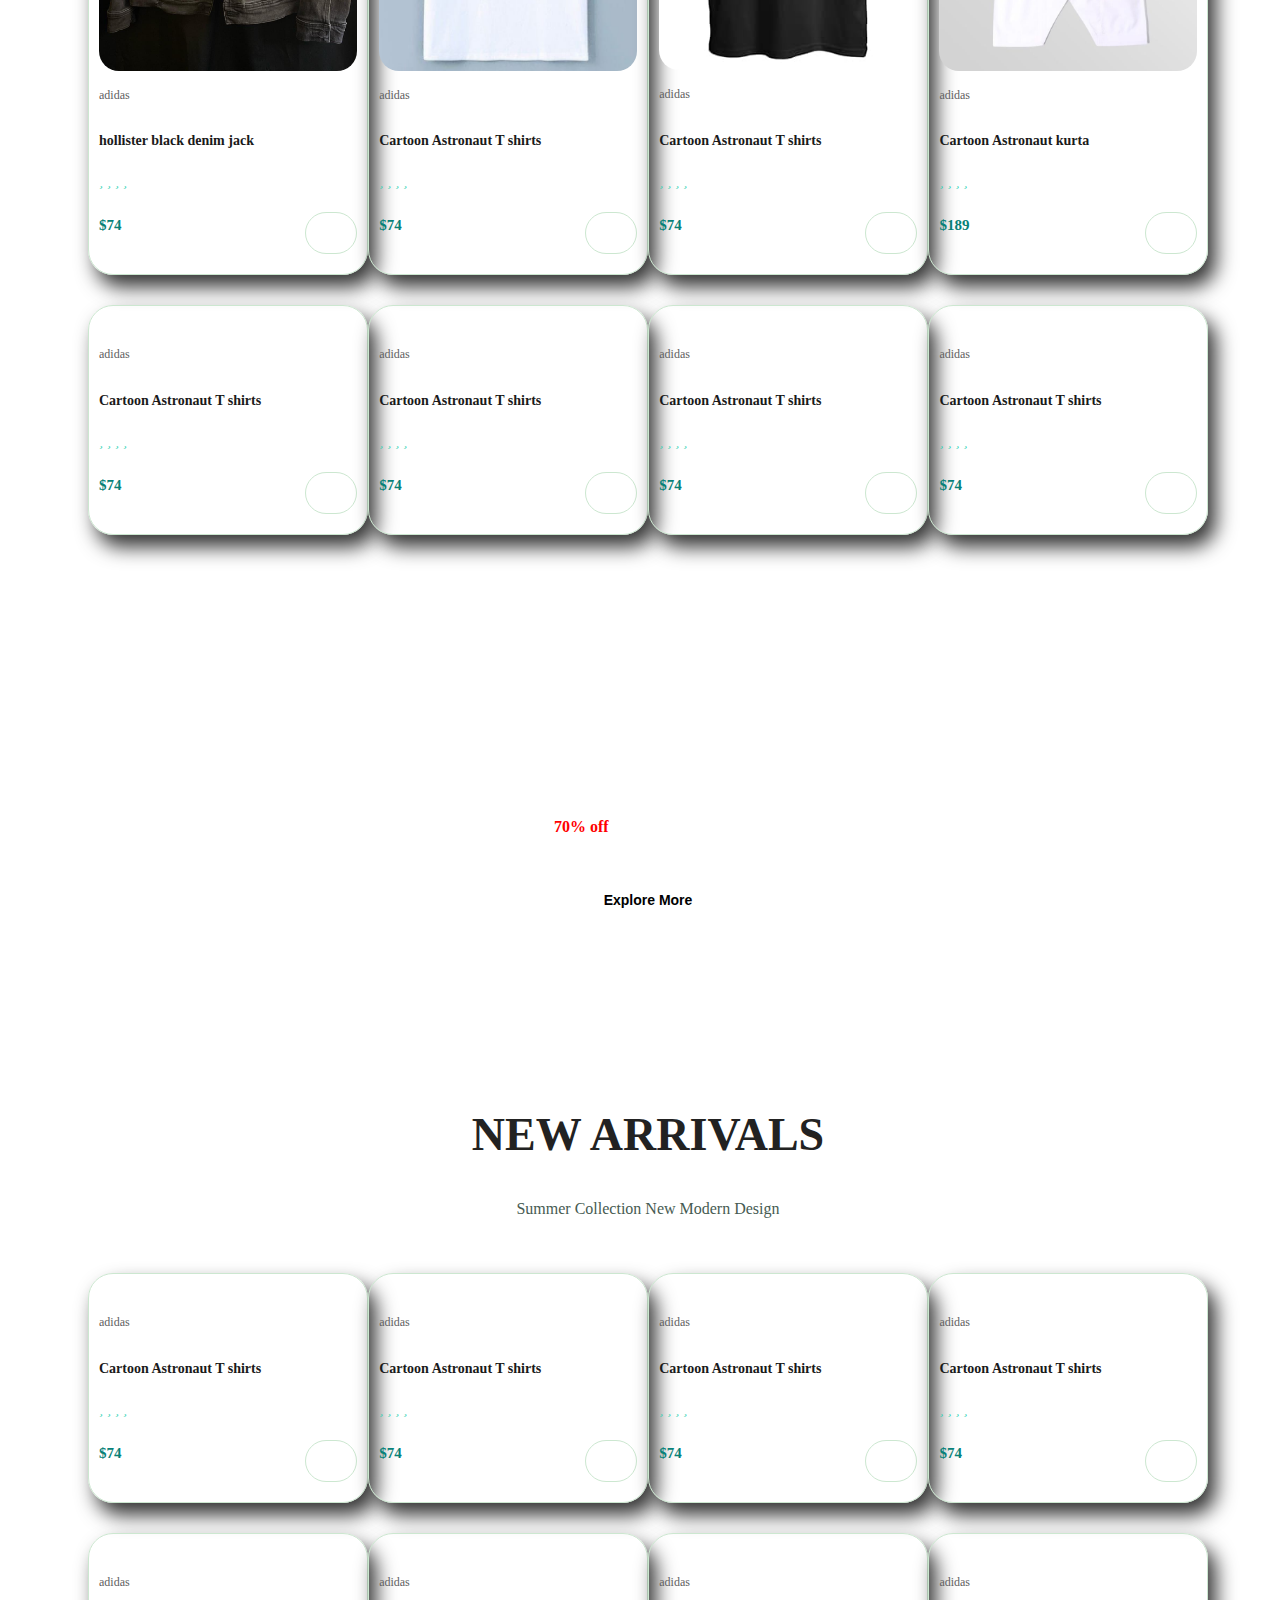
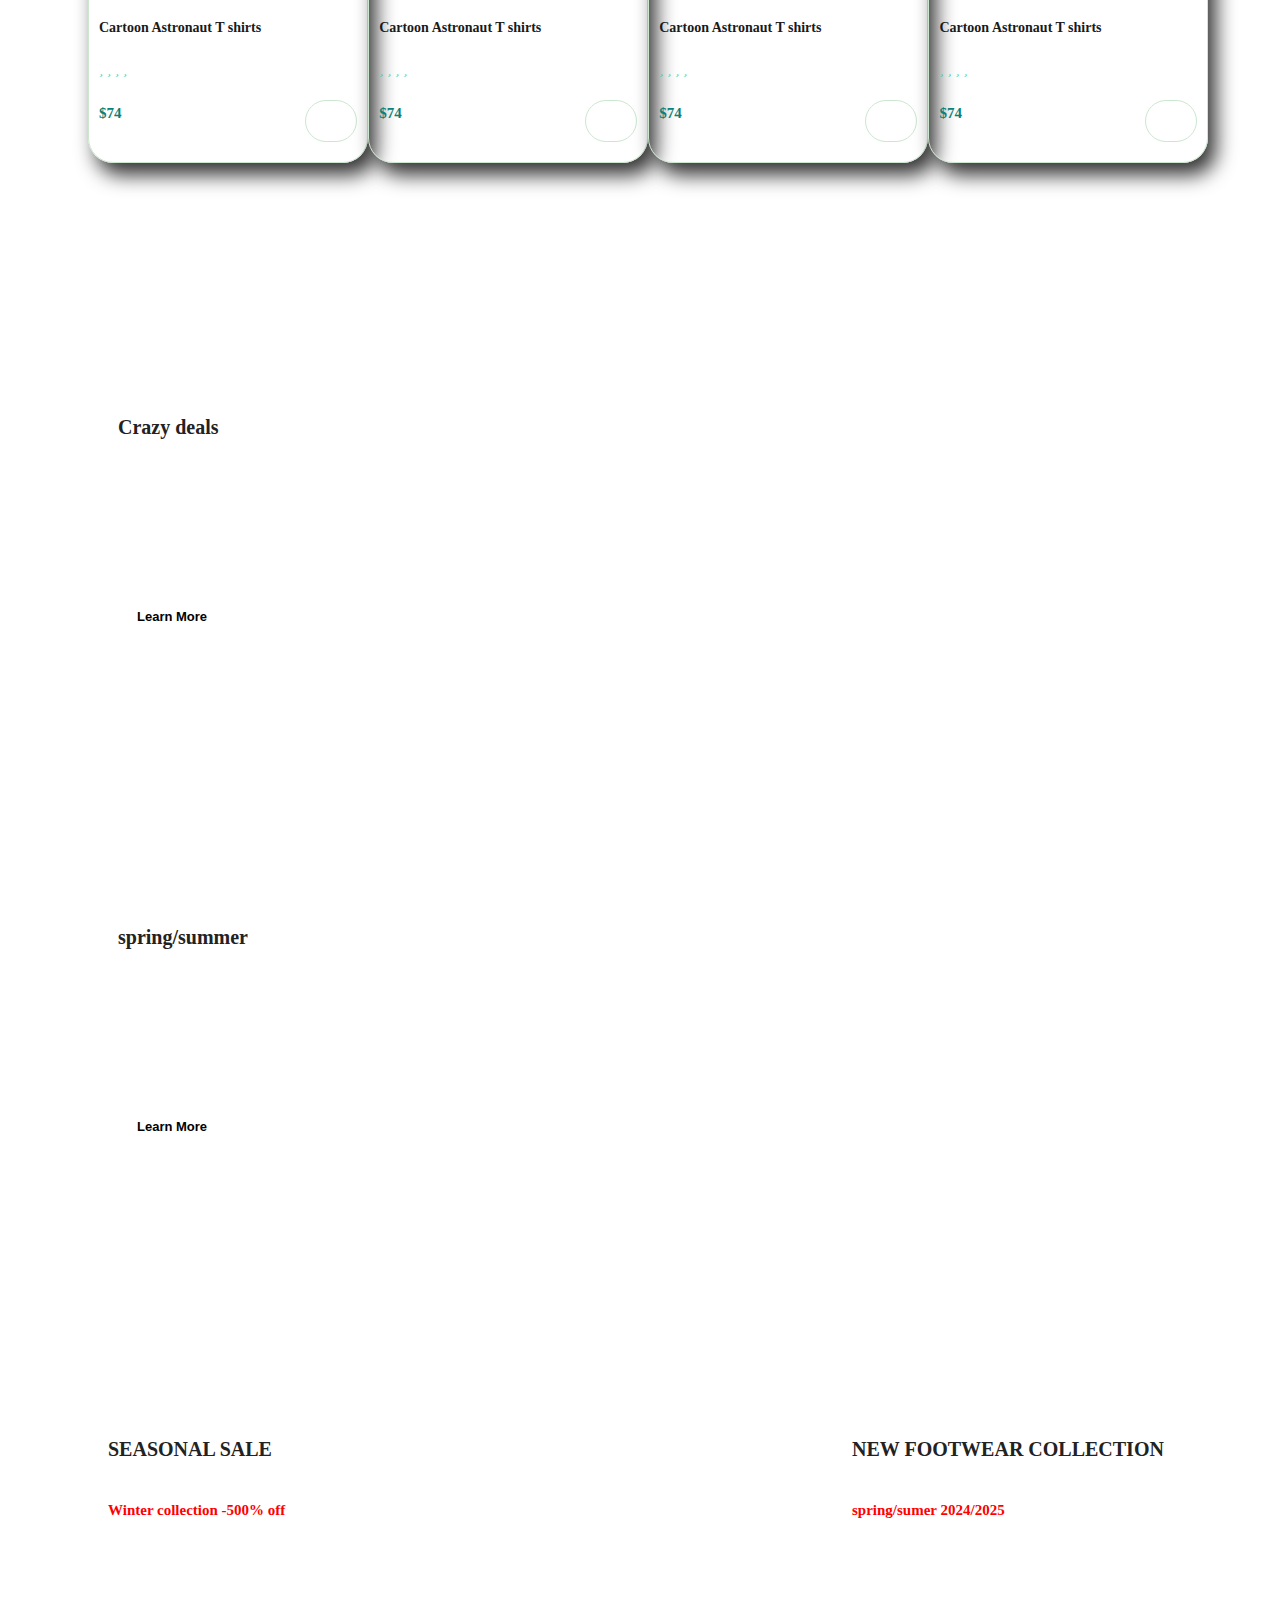
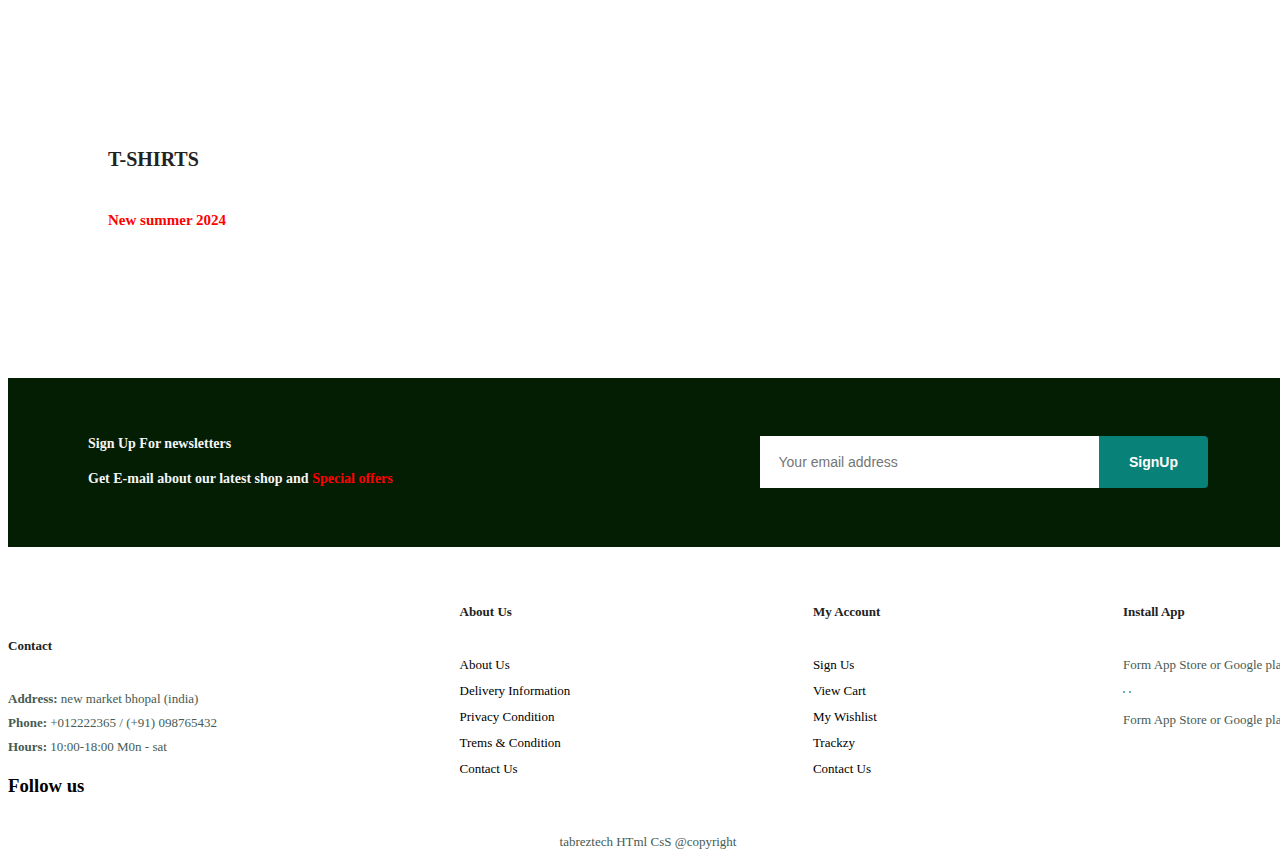
==== commit b1011f12: "update" ====
--- a/index.html
+++ b/index.html
@@ -20,7 +20,7 @@
                     <li><a class="active"  href="index.html">Home</a></li>
                     <li><a  href="shop.html">shop</a></li>
                     <li><a href="blog.html">Blog</a></li>
-                    <li><a href="https://chatgpt.com/">chatgpt</a></li>
+                    <li><a href="about.html">About</a></li>
                     <li><a href="contact.html">Contact</a></li>
                     <li id="lg-back" ><a href="cart.html"><i class="fa-solid fa-cart-shopping"></i></a></li>
                     <a href="#" id="close"  ><i class="fa fa-times" >  </i></a>
@@ -393,7 +393,7 @@
             <div>
                 <img class="logo" src="img/logo.png" alt="">
                 <h4>Contact</h4> 
-                <p> <strong>Address:</strong> 562Wellington Road Street 32 Street. San Francisco </p>
+                <p> <strong>Address:</strong> new market bhopal (india)</p>
                 <p><Strong>Phone:</Strong> +012222365 / (+91) 098765432</p>
                 <p> <strong>Hours:</strong> 10:00-18:00 M0n - sat</p>
                 <div class="follow">
@@ -440,7 +440,7 @@
                 <p>tabreztech HTml CsS  @copyright</p>
             </div>
         </footer>
-      
+
         <script src="scripts.js"></script>
     </body>
 </html>
--- a/style.css
+++ b/style.css
@@ -219,7 +219,7 @@
 #product1 .pro {
   width: 23%;
   min-width: 250px;
-  padding: 10px 12px;
+  padding: 10px 10px;
   border: 1px solid #cce7d0;
   border-radius: 25px;
   cursor: pointer;
@@ -279,6 +279,7 @@
 
 /*   banner start --------------- */
 
+
 #banner {
   display: flex;
   flex-direction: column;
@@ -358,7 +359,7 @@
   background-size: cover;
   background-position: center;
   padding: 20px;
-  margin: 20px;
+ 
 }
 #banner-3 h2{
   color: #fff;
@@ -2084,5 +2085,4 @@
   width: 100%;
   height: 100%;
  }
->>>>>>> 5ac19947cc00e7030b7c7a318576f6265cc54589
 }